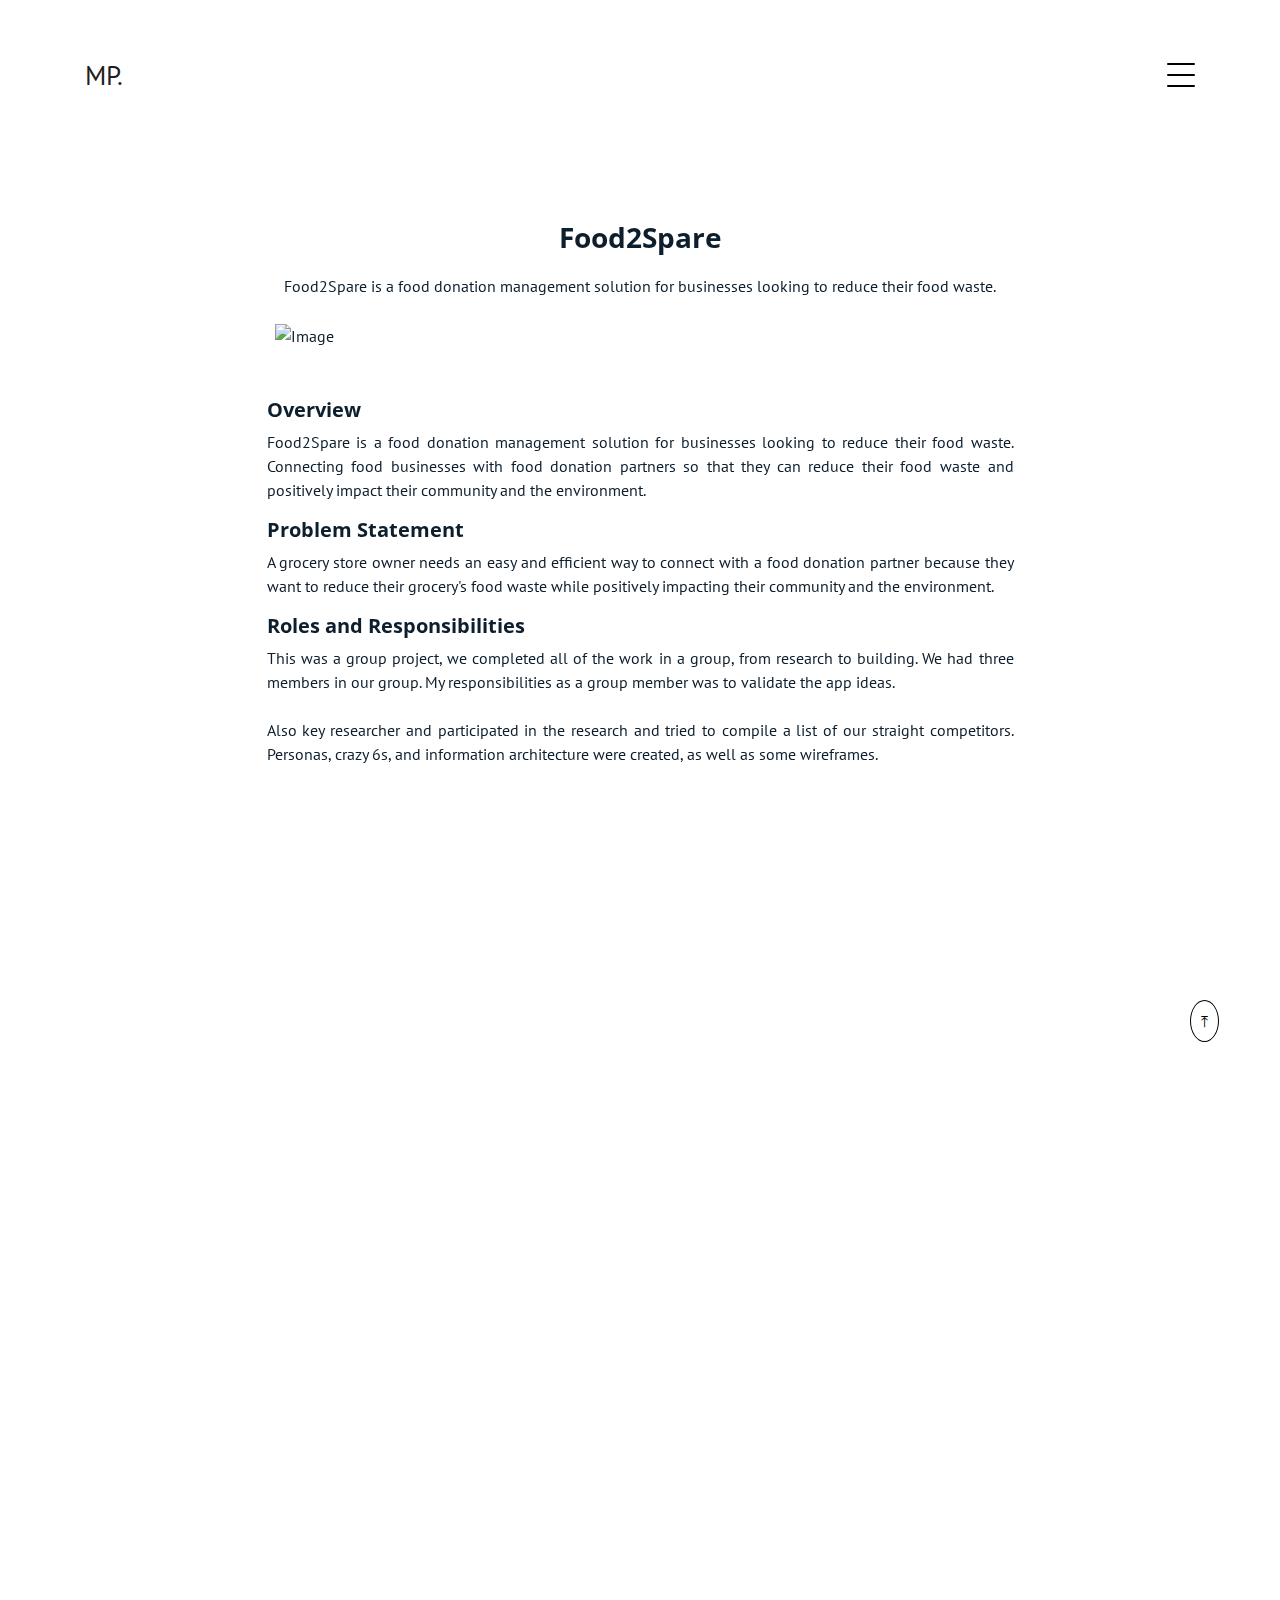
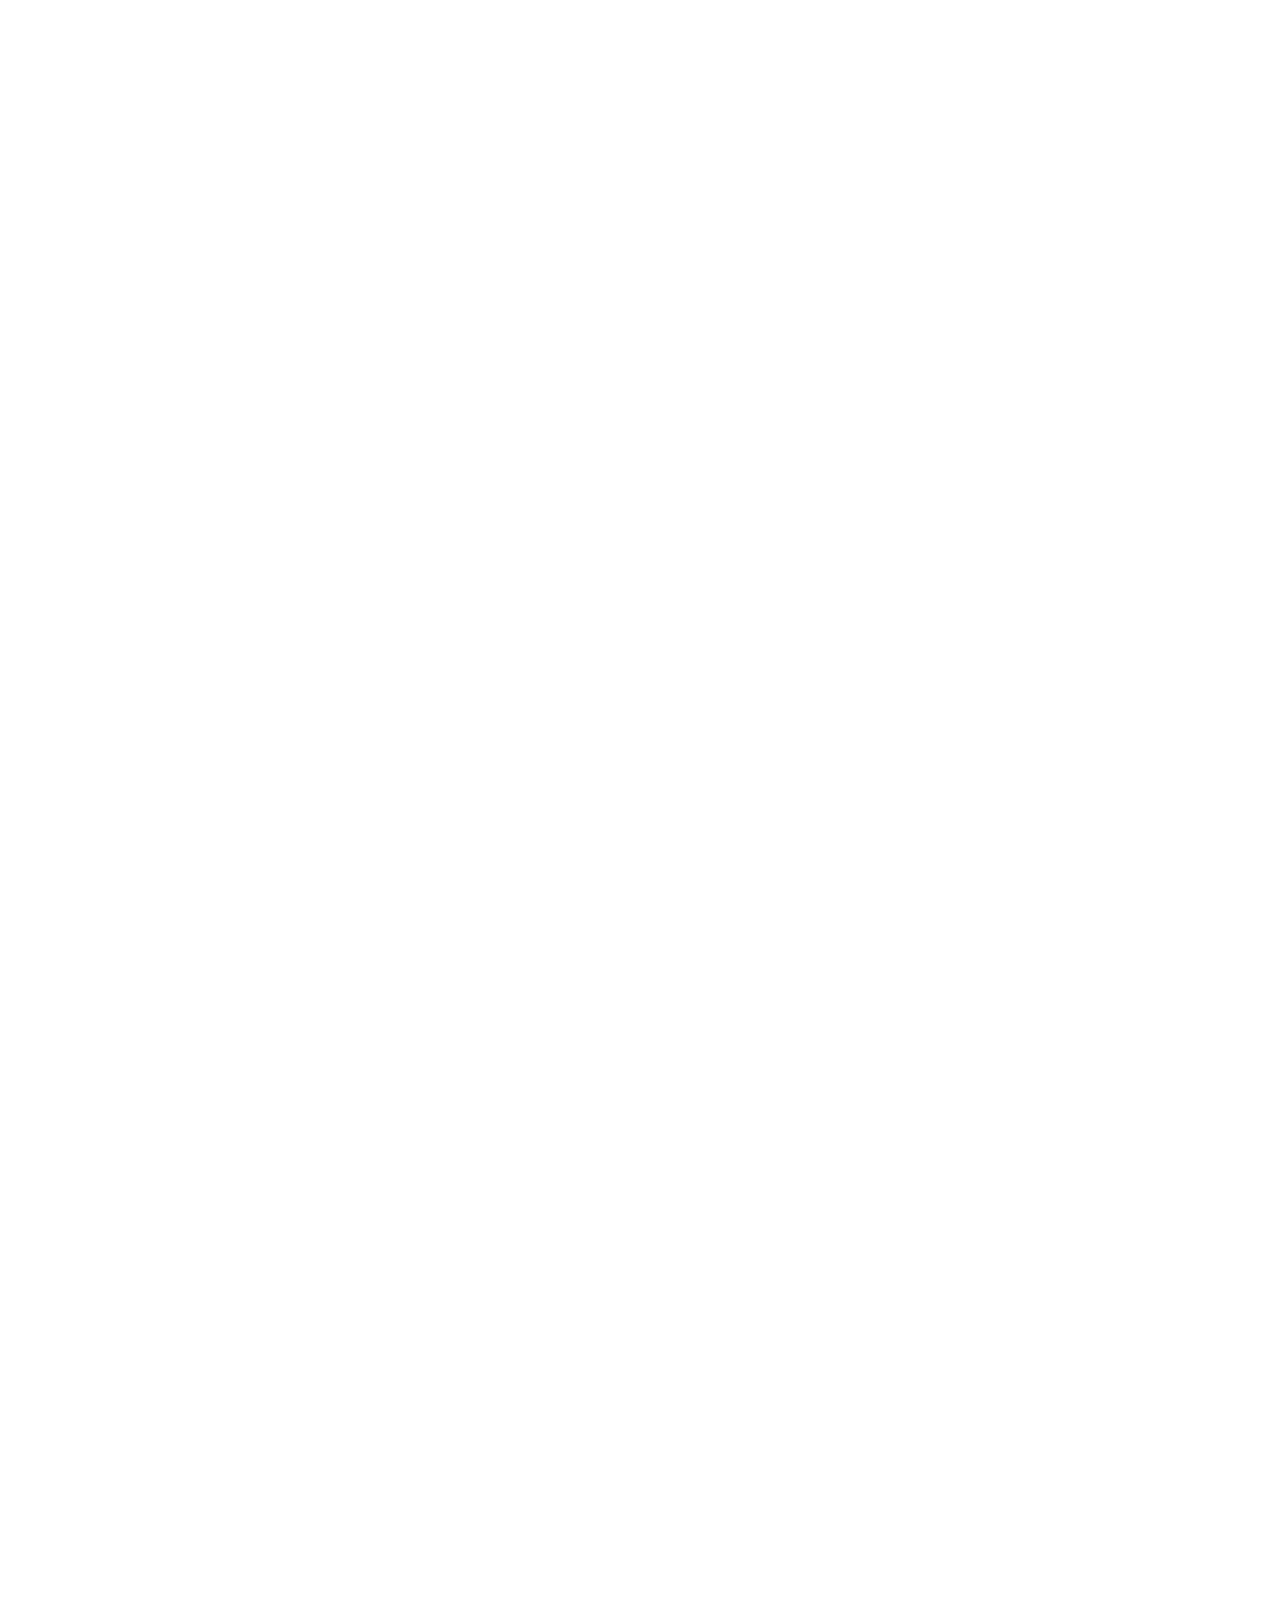
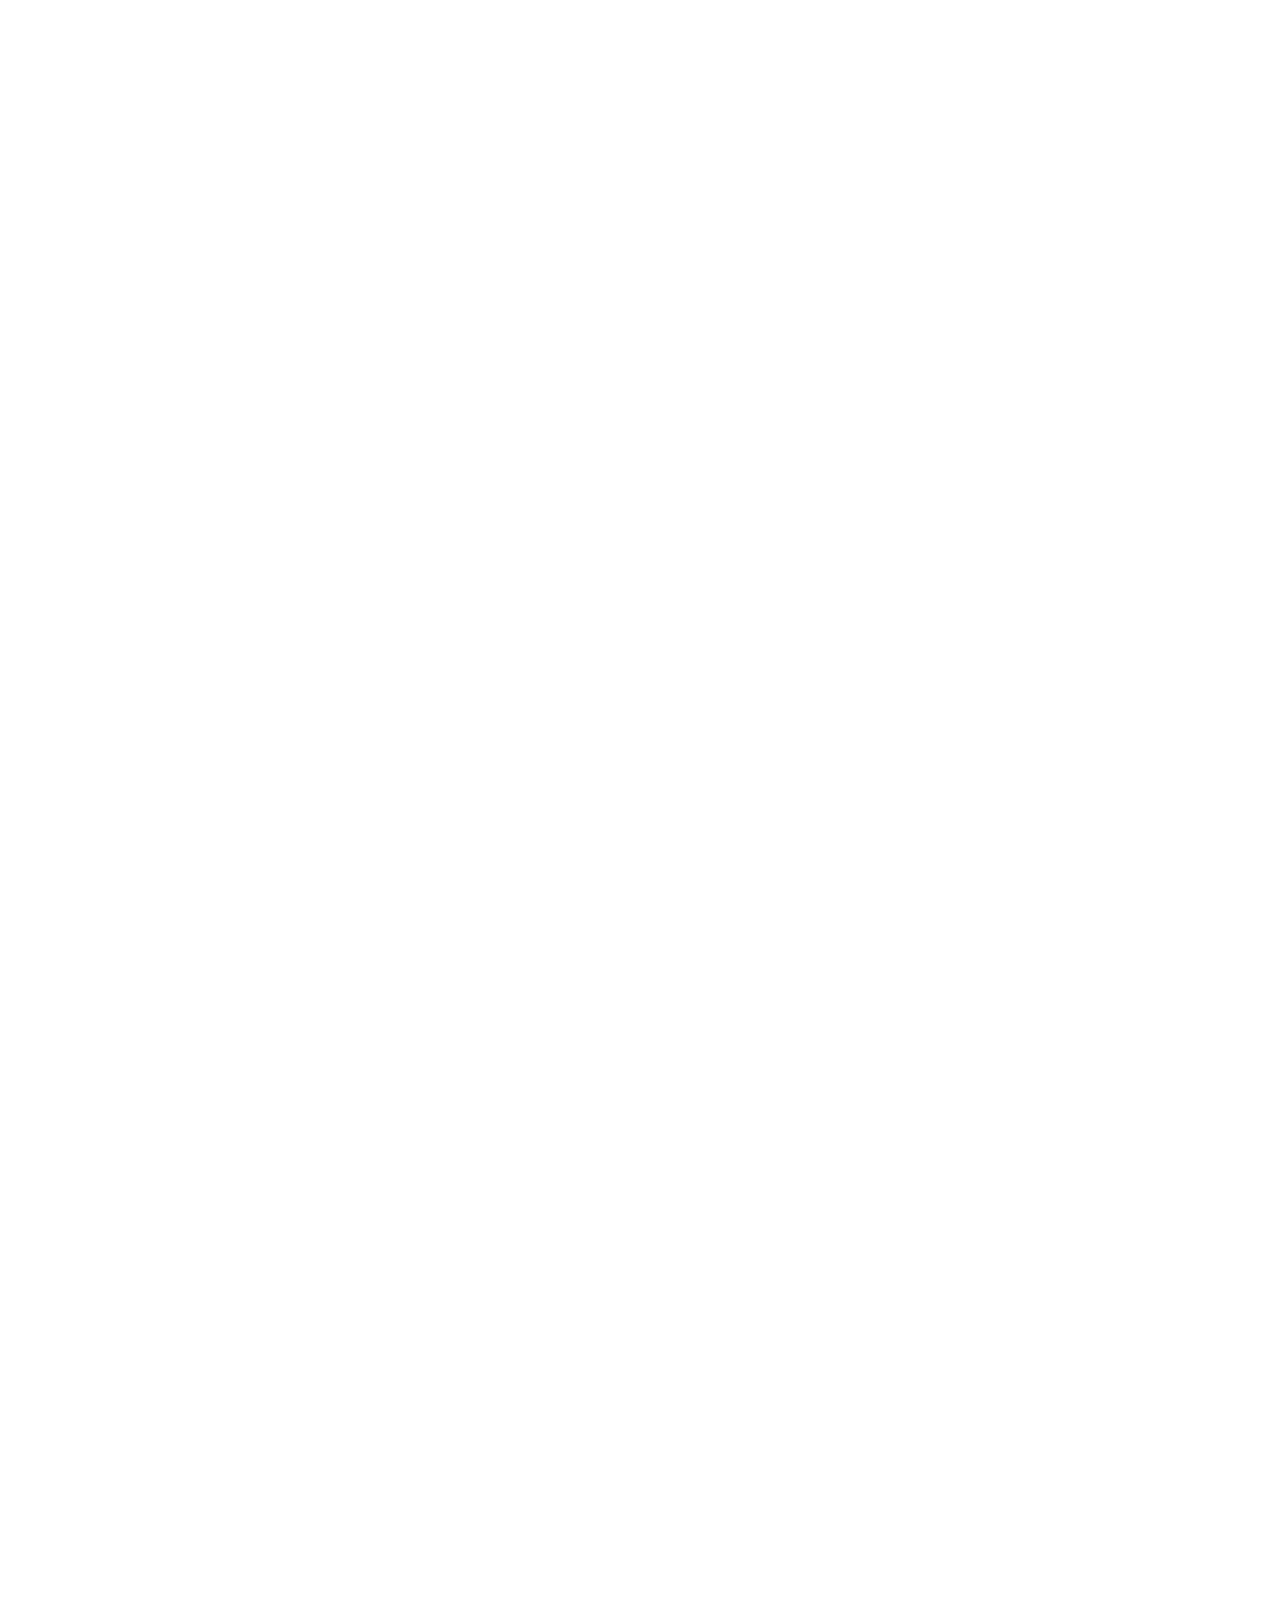
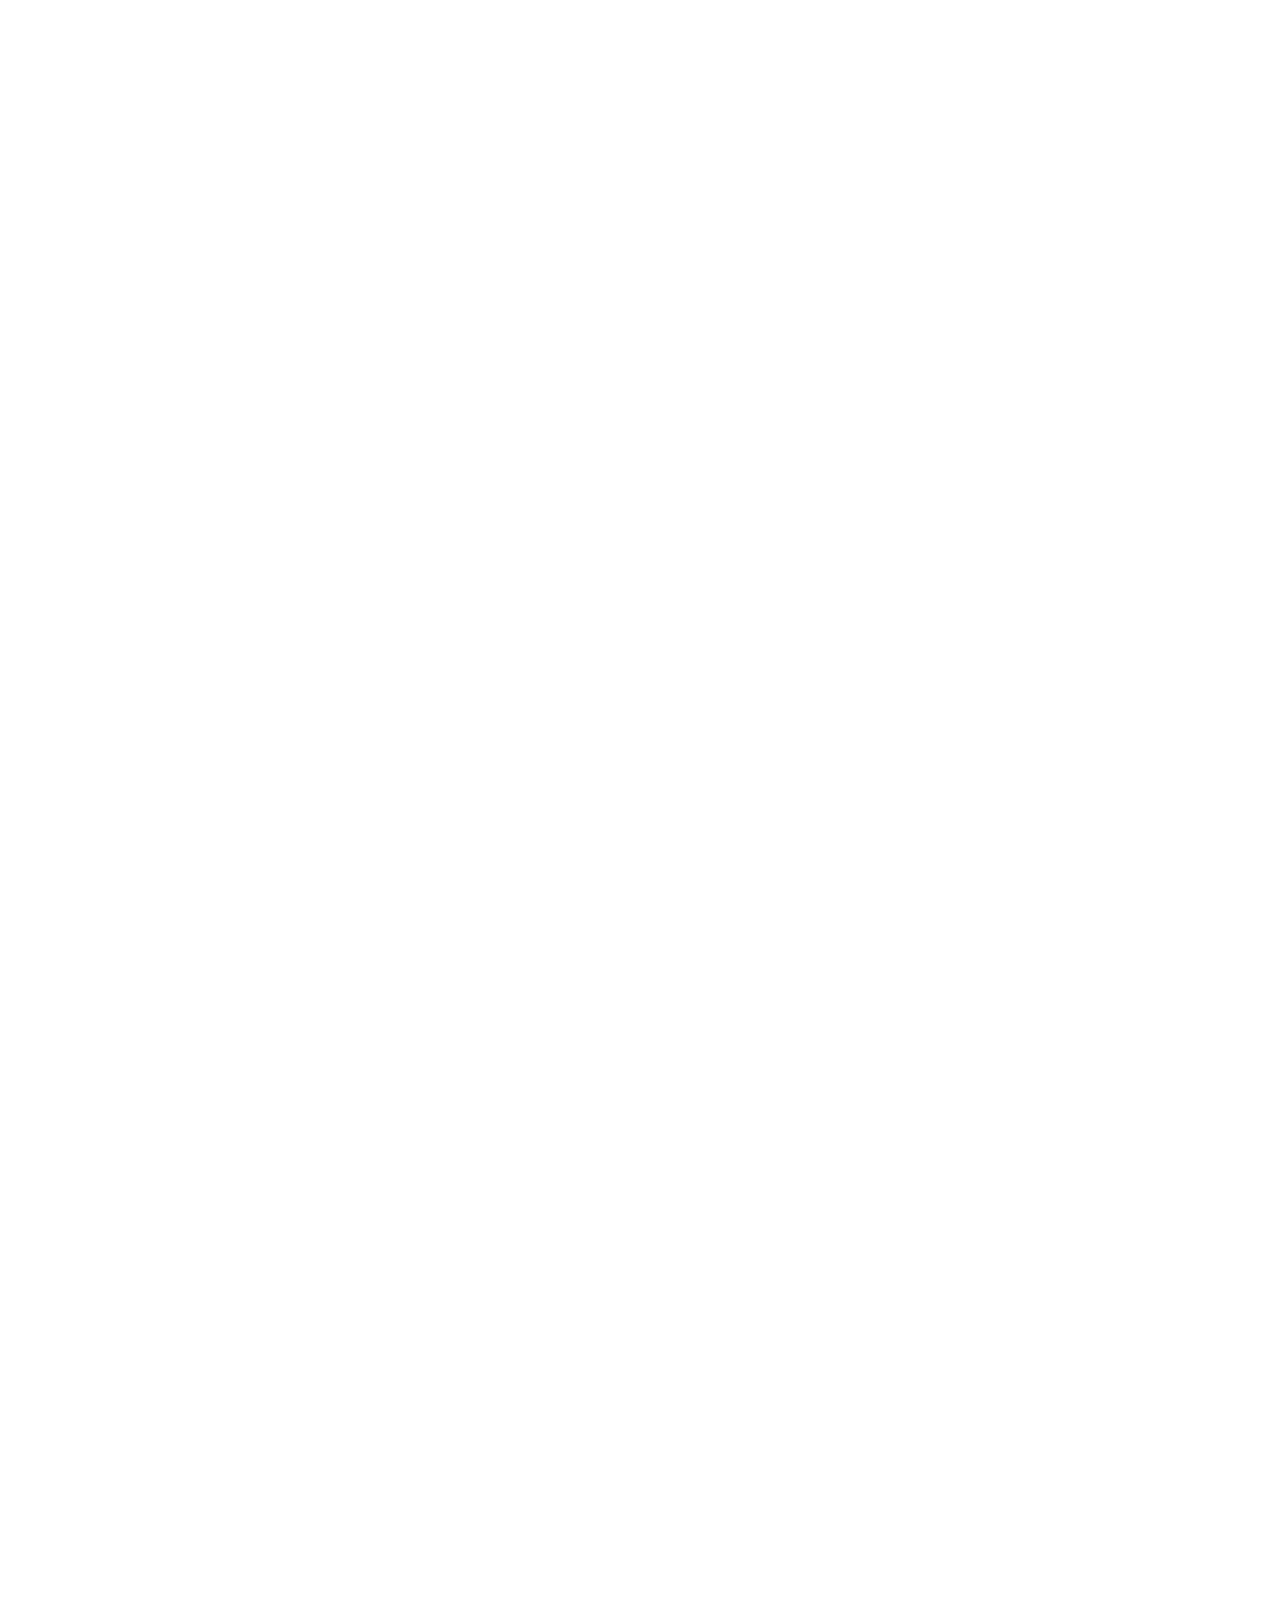
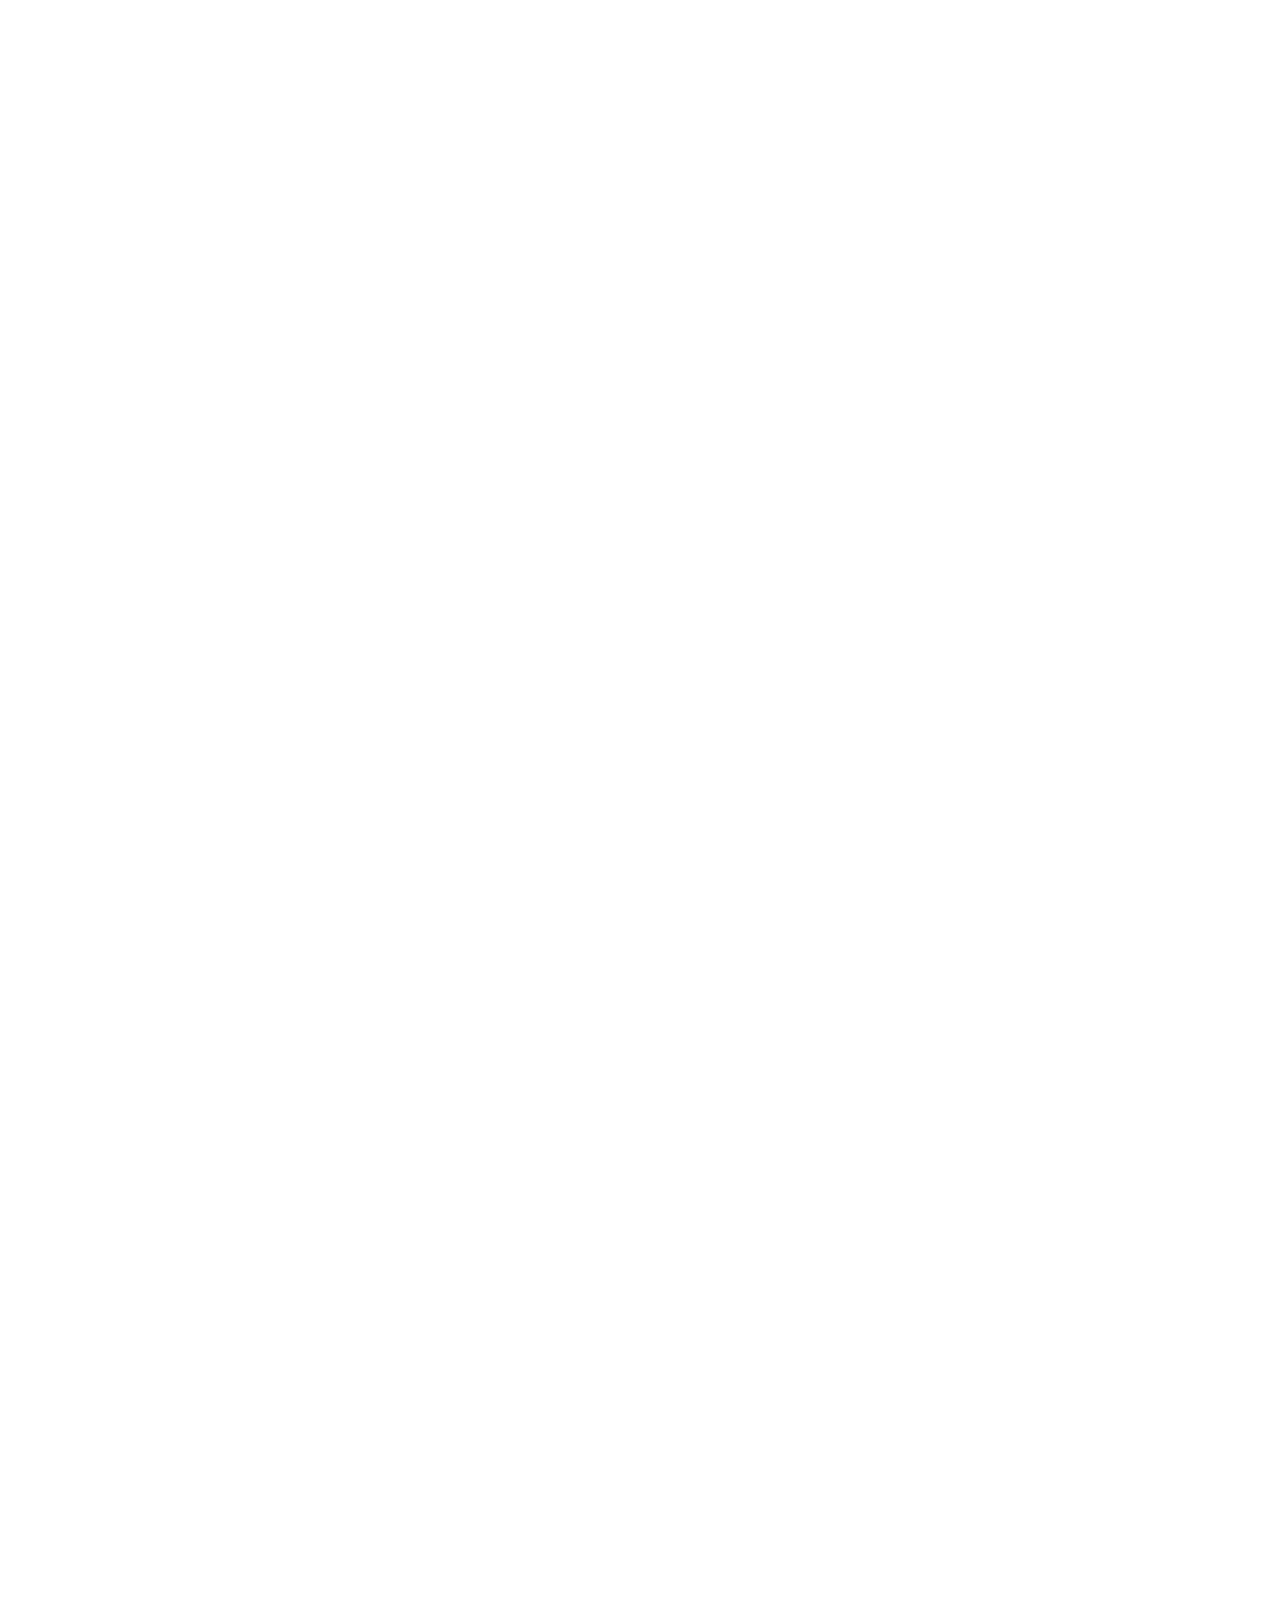
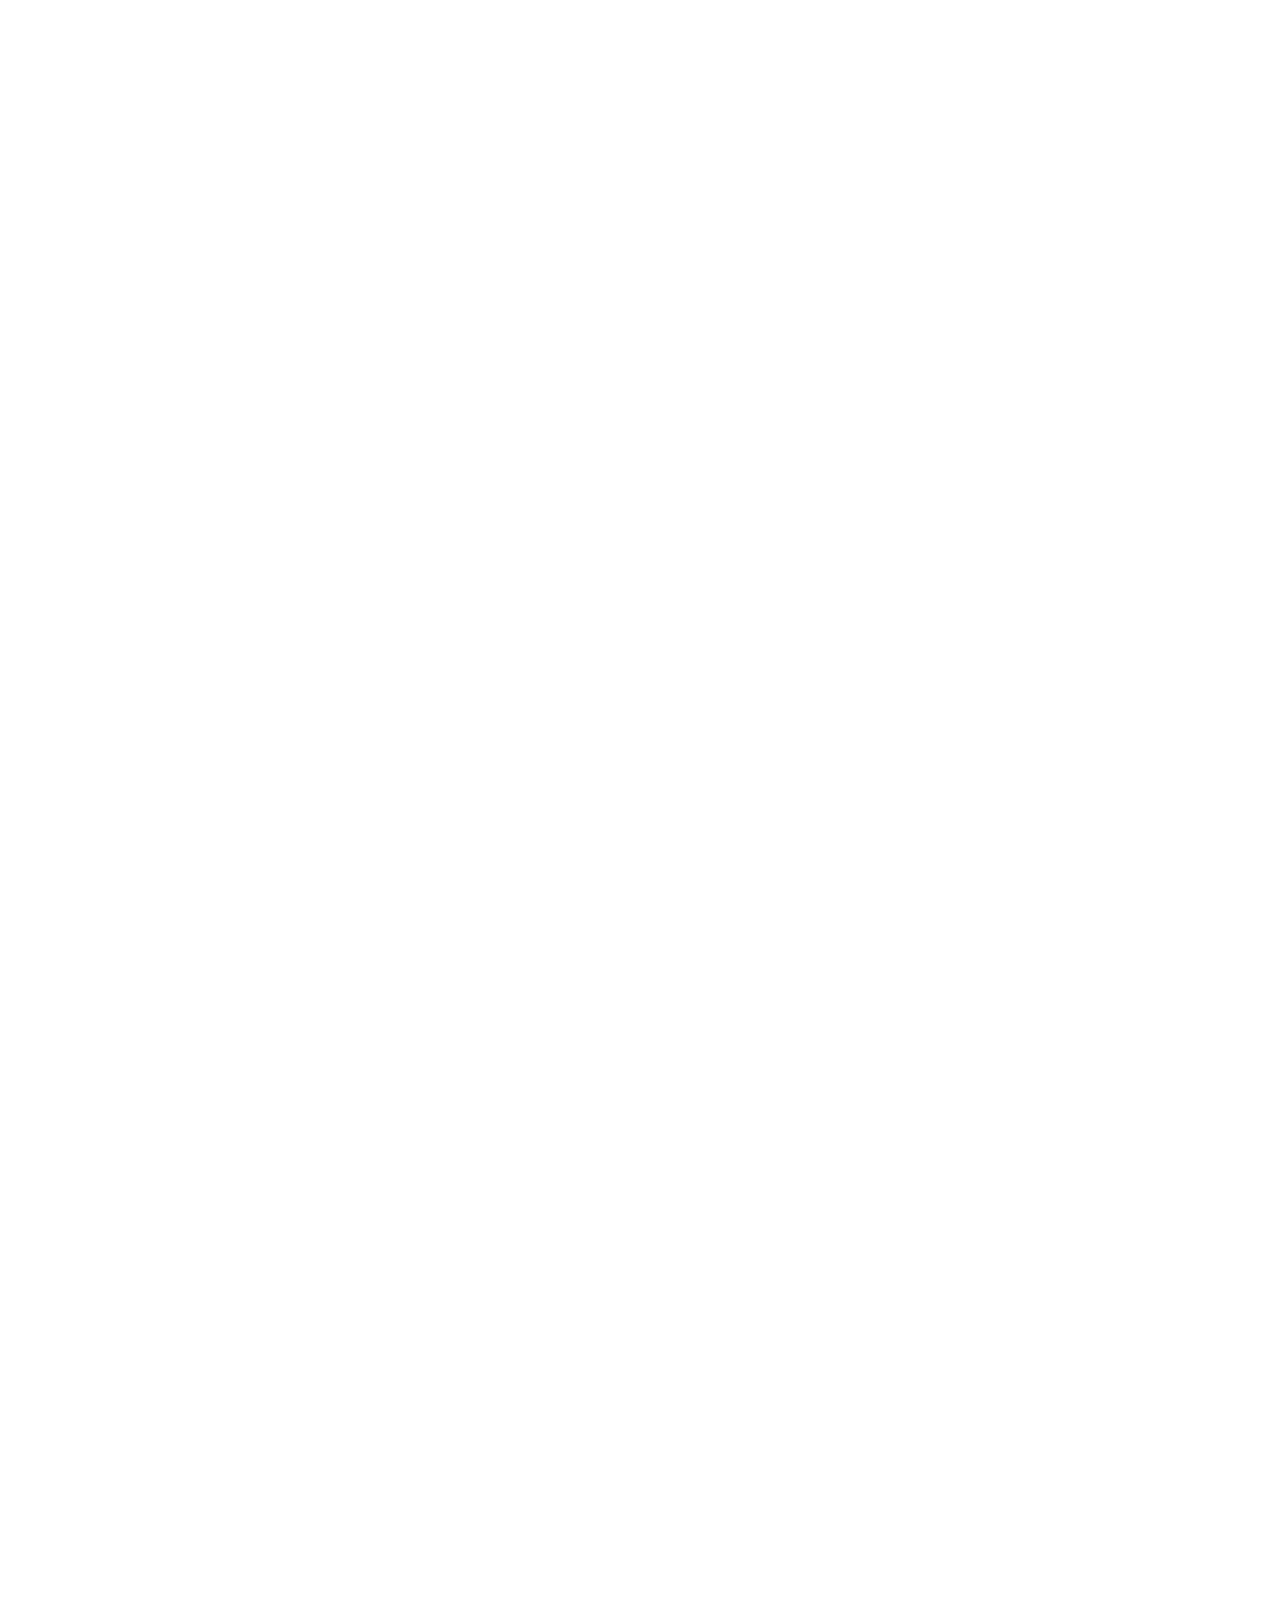
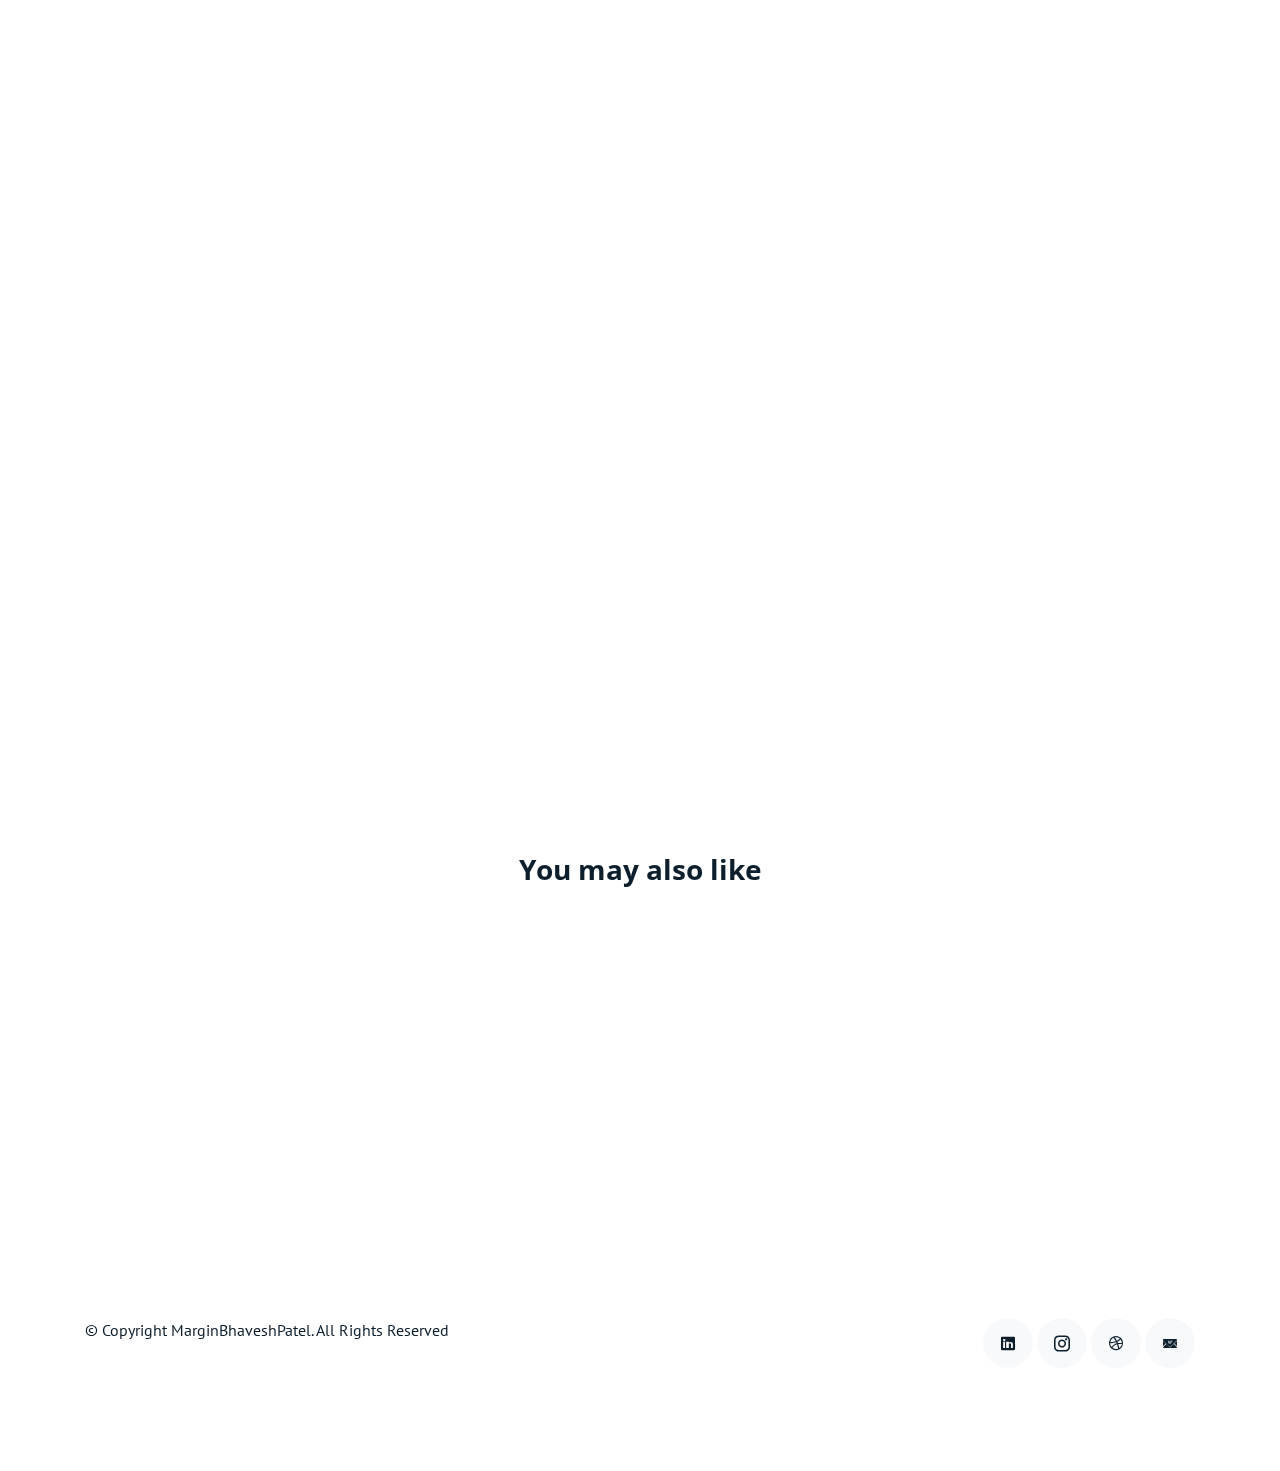
==== work-single.html @ 4bc2d3cc "Add files via upload" ====
<!DOCTYPE html>
<html lang="en">

<head>
  <meta charset="utf-8">
  <title>Margin Patel Portfolio</title>
  <meta content="width=device-width, initial-scale=1.0" name="viewport">
  <meta content="" name="keywords">
  <meta content="" name="description">

  <!-- Favicons -->
  <link href="img/favicon.png" rel="icon">
  <link href="img/apple-touch-icon.png" rel="apple-touch-icon">

  <!-- Google Fonts -->
  <link href="https://fonts.googleapis.com/css?family=PT Sans:400,700|Open Sans:400,700&display=swap"
    rel="stylesheet">

  <!-- Bootstrap CSS File -->
  <link href="vendor/bootstrap/css/bootstrap.min.css" rel="stylesheet">

  <!-- Vendor CSS Files -->
  <link href="vendor/icofont/icofont.min.css" rel="stylesheet">
  <link href="vendor/line-awesome/css/line-awesome.min.css" rel="stylesheet">
  <link href="vendor/aos/aos.css" rel="stylesheet">
  <link href="vendor/owlcarousel/assets/owl.carousel.min.css" rel="stylesheet">

  <!-- Template Main CSS File -->
  <link href="css/style.css" rel="stylesheet">

  
</head>

<body>


  <div class="collapse navbar-collapse custom-navmenu" id="main-navbar">
    <div class="container py-2 py-md-5">
      <div class="row align-items-start">
        <div class="col-md-2">
          <ul class="custom-menu">
            <li><a href="index.html">Home</a></li>
            <li><a href="about.html">About</a></li>
            
            
            <li><a href="contact.html">Contact</a></li>
          </ul>
        </div>
        <div class="col-md-6 d-none d-md-block  mr-auto">
          <div class="tweet d-flex">
            <span class="icofont-linkedin text-white mt-2 mr-3"></span>
            <div>
              <p><em>Hey! you can find lots of information on my linkedin profile. Just click on the link below.<br> <a href="https://ca.linkedin.com/in/marginpatel?challengeId=AQEbwH_POkBMwgAAAX6Nzh2-UDtl5ZjXdsa8OuVbLqq7Mc3W1TrUfjdrE_Ab_mhdCaNqZ-gKTLdJRFTv0ljgnsyObuyKztXbgw&submissionId=cfd74840-464f-cd16-bfd9-fa08c721570d">link.co/2a5d</a></em></p>
            </div>
          </div>
        </div>
        <div class="col-md-4 d-none d-md-block">
          <h3>Hire Me</h3>
          <p>Let us talk about your ideas, feel free to filling your questions. <br> <a href="mailto:marginpatel19@gmail.com">marginpatel19@gmail.com</a></p>
        </div>
      </div>

    </div>
  </div>

  <nav class="navbar navbar-light custom-navbar">
    <div class="container">
      <a class="navbar-brand" href="index.html">MP.</a>

      <a href="#" class="burger" data-toggle="collapse" data-target="#main-navbar">
        <span></span>
      </a>

    </div>
  </nav>



  <main id="main">

    <div class="site-section">
      <div class="container">
        <div class="row mb-4 align-items-center center1">
          <div class="col-md-12" data-aos="fade-up" style="text-align: center;">

            <h3 style="font-weight: bold;">Food2Spare</h3>
            <p style="margin-bottom: 0px; margin-top: 20px;">Food2Spare is a food donation management solution for businesses looking to reduce their food waste.</p>

          </div>


        </div>
      </div>

      <div class="site-section pb-0" style="padding-top: 0px">
        <div class="container">
          <div class="row align-items-stretch">
            <div class="col-md-8 center" data-aos="fade-up">
              <img src="img/Food2Spare1.png" alt="Image" class="img-fluid">
            </div>
            <!-- <div class="col-md-4 ml-auto" data-aos="fade-up" data-aos-delay="100">
              <div class="sticky-content">
                <h3 class="h3" style="text-decoration: underline 1px;">Food2Spare</h3>
                <p class="mb-4"><span class="text-muted">App</span></p>

                <div class="mb-5">
                  <p>Lorem ipsum dolor sit amet, consectetur adipisicing elit. Dolores illo, id recusandae molestias
                    illum unde pariatur, enim tempora.</p>

                </div>


                <h4 class="h4 mb-3">What I did</h4>
                <ul class="list-unstyled list-line mb-5">
                  <li>Design</li>
                  <li>HTML5/CSS3</li>
                  <li>CMS</li>
                  <li>Logo</li>
                </ul>

                
              </div>
            </div> -->
          </div>
        </div>
      </div>

      <div class="container" style="margin-top: 50px;">
        <div class="row mb-4 align-items-center center1">
          <div class="col-md-12" data-aos="fade-up">

            <h5 style="font-weight: bold;">Overview</h5>
            <p style="text-align: justify;">Food2Spare is a food donation management solution for businesses looking to reduce their food waste. Connecting food businesses with food donation partners so that they can reduce their food waste and positively impact their community and the environment.</p>

          </div>

          <div class="col-md-12" data-aos="fade-up">

            <h5 style="font-weight: bold;">Problem Statement</h5>
            <p style="text-align: justify;">A grocery store owner needs an easy and efficient way to connect with a food donation partner because they want to reduce their grocery's food waste while positively impacting their community and the environment.</p>

          </div>

          <div class="col-md-12" data-aos="fade-up">

            <h5 style="font-weight: bold;">Roles and Responsibilities</h5>
            <p style="text-align: justify;">This was a group project, we completed all of the work in a group, from research to building. We had three members in our group. My responsibilities as a group member was to validate the app ideas. <br><br>Also key researcher and participated in the research and tried to compile a list of our straight competitors. Personas, crazy 6s, and information architecture were created, as well as some wireframes.</p>

          </div>

          <div class="col-md-12" data-aos="fade-up">

            <h5 style="font-weight: bold;">Research</h5>
            <p style="text-align: justify;">Our research started with Market and Competitive Analysis. Also, People were interviewed to learn about their habits, and daily routines in order to discover some pain and gain that can be resolved by designing a platform.</p>

          </div>

          <div class="row align-items-stretch">
            <div class="col-md-8 center" data-aos="fade-up">
              <img src="img/f1.png" alt="Image" class="img-fluid">
            </div>
          </div>

          <div class="row align-items-stretch">
            <div class="col-md-6 center" data-aos="fade-up">
              <img src="img/f2.png" alt="Image" class="img-fluid">
            </div>
            <div class="col-md-6 ml-auto" data-aos="fade-up" data-aos-delay="100" style="padding-top: 60px">
              <div class="sticky-content">
                <h3 class="h3" style="font-weight: bold;">SecondHarvest</h3>
                <div class="mb-5">
                  <p><span style="text-decoration: underline;">Customer needs served:</span><br> - Connecting food businesses with food rescuers<br><br><span style="text-decoration: underline;">Target customers:</span><br> - Food business and charities/non-profit organizations<br><br><span style="text-decoration: underline;">Things they do well:</span><br> - Tracks food donation/rescue metrics<br>- Provides single or recurring donations<br>- Gives feedback on environmental impact of food donation<br><br><span style="text-decoration: underline;">Things they don’t do well:</span><br> - Limited live updates or feedback on donations<br>- Limited use of visuals</p> <hr style="border-top: 1px solid black;">

                </div>
                </div>
            </div>
          </div>

        <div class="row align-items-stretch">
            <div class="col-md-6 center" data-aos="fade-up">
              <img src="img/f3.png" alt="Image" class="img-fluid">
            </div>
            <div class="col-md-6 ml-auto" data-aos="fade-up" data-aos-delay="100" style="padding-top: 60px">
              <div class="sticky-content">
                <h3 class="h3" style="font-weight: bold;">Geev</h3>
                <div class="mb-5">
                  <p><span style="text-decoration: underline;">Customer needs served:</span><br> - App allows donors to connect with users<br><br><span style="text-decoration: underline;">Target customers:</span><br> - Individuals<br>- Users from age 22 to 45<br><br><span style="text-decoration: underline;">Things they do well:</span><br> - The onboarding is super easy<br>- UI is intuitive and visually appealing<br><br><span style="text-decoration: underline;">Things they don’t do well:</span><br> - Not enough information around how it functions<br>- It doesn’t look easy for older users who may not be familiar with many common mobile app functions</p>

                </div>
                </div>
            </div>
          </div>

          <div class="col-md-12" data-aos="fade-up" style="padding-top:70px">
            <h5 style="font-weight: bold;">Customer Persona</h5>
            
          </div> 

          <div class="row align-items-stretch">
            <div class="col-md-12 center" data-aos="fade-up">
              <img src="img/f4.png" alt="Image" class="img-fluid">
            </div>
            <div class="col-md-12 center" data-aos="fade-up">
              <img src="img/f5.png" alt="Image" class="img-fluid">
            </div>
          </div>

          <div class="col-md-12" data-aos="fade-up" style="padding-top:70px">
            <h5 style="font-weight: bold;">Empathy Map</h5>
            
          </div> 

          <div class="row align-items-stretch">
            <div class="col-md-12 center" data-aos="fade-up">
              <img src="img/f6.png" alt="Image" class="img-fluid">
            </div>            
          </div>

          <div class="col-md-12" data-aos="fade-up" style="padding-top:70px">
            <h5 style="font-weight: bold;">Hypothesis</h5>
            <p style="text-align: justify;">We believe that designing an app that provides multiple donation channels in one platform, integrates with store inventory systems, and notifies users about donation opportunities will help a grocery store owner connect with a food donation partner. We will know this is true when a grocery story owner visits the app every week to make a donation, showing consistency in donations.</p>
          </div>

          <div class="col-md-12" data-aos="fade-up" style="padding-top:70px">
            <h5 style="font-weight: bold;">Design Principles</h5>
            <span style="text-decoration: underline;">1. Meet the users’ needs</span><p style="text-align: justify;">We kept this principle at the heart of this product as we wanted our users to able to achieve their goals easily without going through any frustration.</p>
            <span style="text-decoration: underline;">2. Feedback matters</span><p style="text-align: justify;">We adapted this principle and showed feedback to users that their donation is completed with a thank you screen.</p>
            <span style="text-decoration: underline;">3. The user is in control</span><p style="text-align: justify;">We have given our user the control by allowing him to edit and choose while creating a donation. The user can edit the quantity at any time.</p>
            <span style="text-decoration: underline;">4. Use simple language</span><p style="text-align: justify;">Users are multi-tasking, so use words in your design that are closest to the user’s thoughts. So, we followed this principle on all the CTA’s and Title’s.</p><br><br>
          </div>

          <div class="col-md-12" data-aos="fade-up" style="padding-top:70px">
            <h5 style="font-weight: bold; padding-bottom: 20px">Organizational Goals</h5>
            <span style="font-weight: bold;">>>The organization is looking to achieve the following:</span><p style="text-align: justify;">- Support initiatives to reduce food waste<br>- Connect food businesses with charities and non-profit organizations who manage food waste (e.g. groups who distribute food to the community or compost food for environmental benefit)<br>- Highlight various pathways for food waste donation through a digital solution</p>
          
            <div style="padding-top: 20px">
              <span style="font-weight: bold;">>>The organization has the following constraints:</span><p style="text-align: justify;">- Transportation is not provided for users donating food to particular places<br>- Quality of food is monitored, but not guaranteed and follows Ontario’s Donation of Food Act<br>- The app does not support AR or other advanced visualization features yet</p>
            </div>
          </div>
           
          <div class="col-md-12" data-aos="fade-up" style="padding-top:70px">
            <h5 style="font-weight: bold;">Information Architecture</h5>
            
          </div> 

          <div class="row align-items-stretch">
            <div class="col-md-12 center" data-aos="fade-up">
              <img src="img/f7.png" alt="Image" class="img-fluid">
            </div>            
          </div> 

          <div class="col-md-12" data-aos="fade-up" style="padding-top: 70px">

            <h5 style="font-weight: bold;">Low-Fidelity Wireframes</h5>
            <p style="text-align: justify;">We learnt that ‘less is more’. Based on external feedback and discussions within the team, we were able to narrow the scope of our design solution so that it would focus on one category of users in the intial design. Initially we sketched out our Information Architecture and went through a few iterations of it to improve the placement or direction of the app features. After discussing within the team, we found what pages could become sub-pages and how the app could be minimal while still functioning at its best to achieve the set goals and objectives.</p>

          </div>

          <div class="row align-items-stretch">
            <div class="col-md-8 center" data-aos="fade-up">
              <img src="img/f8.png" alt="Image" class="img-fluid">
            </div>
          </div>

          <div class="col-md-12" data-aos="fade-up" style="padding-top: 70px">

            <h5 style="font-weight: bold;">Medium-Fidelity Wireframes</h5>
            <p style="text-align: justify;">It helped to follow the iOS guidelines in order to understand where margins might go, how typography is styled and much more. The guidelines also helped us align as a team.</p>

          </div>

          <div class="row align-items-stretch">
            <div class="col-md-8 center" data-aos="fade-up">
              <img src="img/f9.png" alt="Image" class="img-fluid">
            </div>
          </div>

          <div class="col-md-12" data-aos="fade-up" style="padding-top:70px">
            <h5 style="font-weight: bold;">Usability Testing</h5>
            <p style="text-align: justify;">Testing your design to: “learn about user behavior and preferences”, “uncover problems” and “discover opportunities to improve” (Nielson Norman Group, 2021).</p>
            <span style="text-decoration: underline;">>>Participants & Methodology</span><p style="text-align: justify;">- Participants were grocery store employees<br> - Presented a scenario for participants to understand context of app<br>- 8 tasks<br>- Exit questionnaire<br>- Emphasized think aloud protocol during usability test <br>- Additional insights from qualitative exit questionnaire</p>
            <span style="text-decoration: underline;">>>Results & Insights</span><p style="text-align: justify;">- Successfully completed 6/8 tasks<br>Gains:<br>- Inventory management integration<br>- Notification feature <br>Pains:<br>- Missing screen for allowing access to inventory management system (IMS).<br>- Missing option to cancel donation</p>           
          </div>

          <div class="col-md-12" data-aos="fade-up" style="padding-top: 70px">

            <h5 style="font-weight: bold;">Future Improvement</h5>
            <p style="text-align: justify;">1. Add inventory management system (IMS) confirmation during registration<br>2. Add button to cancel donation<br>3. Add instruction screens before onboarding to give a preview of what to expect in the app</p>

          </div>

          <div class="col-md-12" data-aos="fade-up" style="padding-top: 100px">
            <h5 style="font-weight: bold; text-align: center;">Thank You</h5>            
          </div>

        </div>
      </div>

      <div class="site-section pb-0">
        <div class="container">
          <div class="row justify-content-center text-center mb-4">
            <div class="col-5">
              <h3 class="h3 heading" style="font-weight: bold;">You may also like</h3>
              
            </div>
          </div>

          <div class="row" data-aos="fade-up" data-aos-delay="200">
            <div class="item web col-sm-6 col-md-4 col-lg-4 mb-4">
              <a href="work-single1.html" class="item-wrap fancybox">
                <div class="work-info">
                  <h3>Feel Free</h3>
                  <span>Meditation App</span>
                </div>
                <img class="img-fluid" src="img/feelfree.png">
              </a>
            </div>
            <div class="item photography col-sm-6 col-md-4 col-lg-4 mb-4">
              <a href="work-single2.html" class="item-wrap fancybox">
                <div class="work-info">
                  <h3>Tropical Zoo</h3>
                  <span>Fun experience at zoo</span>
                </div>
                <img class="img-fluid" src="img/zoo.png">
              </a>
            </div>
            <div class="item branding col-sm-6 col-md-4 col-lg-4 mb-4">
              <a href="work-single3.html" class="item-wrap fancybox">
                <div class="work-info">
                  <h3>Go Vegan</h3>
                  <span>Transition to vegan life</span>
                </div>
                <img class="img-fluid" src="img/vegan.jpg">
              </a>
            </div>
            
          </div>
        </div>
      </div>



      
  </main>
  
  <footer class="footer" role="contentinfo">
    <div class="container">
      <div class="row">
        <div class="col-sm-6">
          <p class="mb-1">&copy; Copyright MarginBhaveshPatel. All Rights Reserved</p>
        </div>
        <div class="col-sm-6 social text-md-right">
          <a href="https://ca.linkedin.com/in/marginpatel?original_referer=https%3A%2F%2Fwww.google.com%2F"><span class="icofont-linkedin"></span></a>
          <a href="https://www.instagram.com/margin_09/?hl=en"><span class="icofont-instagram"></span></a>
          <a href="https://dribbble.com/Margin9"><span class="icofont-dribbble"></span></a>
          <a href="mailto:marginpatel19@gmail.com"><span class="icofont-email"></span></a>
        </div>
      </div>
    </div>
  </footer>

  <!-- Vendor JS Files -->
  <script src="vendor/jquery/jquery.min.js"></script>
  <script src="vendor/jquery/jquery-migrate.min.js"></script>
  <script src="vendor/bootstrap/js/bootstrap.min.js"></script>
  <script src="vendor/easing/easing.min.js"></script>
  <script src="vendor/php-email-form/validate.js"></script>
  <script src="vendor/isotope/isotope.pkgd.min.js"></script>
  <script src="vendor/aos/aos.js"></script>
  <script src="vendor/owlcarousel/owl.carousel.min.js"></script>

  <!-- Template Main JS File -->
  <script src="js/main.js"></script>

  <a href="#" class="top">&#10514;</a>

</body>

</html>
---- vendor/line-awesome/css/line-awesome.min.css ----
.la,.lab,.lad,.lal,.lar,.las{-moz-osx-font-smoothing:grayscale;-webkit-font-smoothing:antialiased;display:inline-block;font-style:normal;font-variant:normal;text-rendering:auto;line-height:1}.la-lg{font-size:1.33333em;line-height:.75em;vertical-align:-.0667em}.la-xs{font-size:.75em}.la-sm{font-size:.875em}.la-1x{font-size:1em}.la-2x{font-size:2em}.la-3x{font-size:3em}.la-4x{font-size:4em}.la-5x{font-size:5em}.la-6x{font-size:6em}.la-7x{font-size:7em}.la-8x{font-size:8em}.la-9x{font-size:9em}.la-10x{font-size:10em}.la-fw{text-align:center;width:1.25em}.la-ul{list-style-type:none;margin-left:2.5em;padding-left:0}.la-ul>li{position:relative}.la-li{left:-2em;position:absolute;text-align:center;width:2em;line-height:inherit}.la-border{border:solid .08em #eee;border-radius:.1em;padding:.2em .25em .15em}.la-pull-left{float:left}.la-pull-right{float:right}.la.la-pull-left,.lab.la-pull-left,.lal.la-pull-left,.lar.la-pull-left,.las.la-pull-left{margin-right:.3em}.la.la-pull-right,.lab.la-pull-right,.lal.la-pull-right,.lar.la-pull-right,.las.la-pull-right{margin-left:.3em}.la-spin{-webkit-animation:la-spin 2s infinite linear;animation:la-spin 2s infinite linear}.la-pulse{-webkit-animation:la-spin 1s infinite steps(8);animation:la-spin 1s infinite steps(8)}@-webkit-keyframes la-spin{0%{-webkit-transform:rotate(0);transform:rotate(0)}100%{-webkit-transform:rotate(360deg);transform:rotate(360deg)}}@keyframes la-spin{0%{-webkit-transform:rotate(0);transform:rotate(0)}100%{-webkit-transform:rotate(360deg);transform:rotate(360deg)}}.la-rotate-90{-webkit-transform:rotate(90deg);transform:rotate(90deg)}.la-rotate-180{-webkit-transform:rotate(180deg);transform:rotate(180deg)}.la-rotate-270{-webkit-transform:rotate(270deg);transform:rotate(270deg)}.la-flip-horizontal{-webkit-transform:scale(-1,1);transform:scale(-1,1)}.la-flip-vertical{-webkit-transform:scale(1,-1);transform:scale(1,-1)}.la-flip-both,.la-flip-horizontal.la-flip-vertical{-webkit-transform:scale(-1,-1);transform:scale(-1,-1)}:root .la-flip-both,:root .la-flip-horizontal,:root .la-flip-vertical,:root .la-rotate-180,:root .la-rotate-270,:root .la-rotate-90{-webkit-filter:none;filter:none}.la-stack{display:inline-block;height:2em;line-height:2em;position:relative;vertical-align:middle;width:2.5em}.la-stack-1x,.la-stack-2x{left:0;position:absolute;text-align:center;width:100%}.la-stack-1x{line-height:inherit}.la-stack-2x{font-size:2em}.la-inverse{color:#fff}.la-500px:before{content:"\f26e"}.la-accessible-icon:before{content:"\f368"}.la-accusoft:before{content:"\f369"}.la-acquisitions-incorporated:before{content:"\f6af"}.la-ad:before{content:"\f641"}.la-address-book:before{content:"\f2b9"}.la-address-card:before{content:"\f2bb"}.la-adjust:before{content:"\f042"}.la-adn:before{content:"\f170"}.la-adobe:before{content:"\f778"}.la-adversal:before{content:"\f36a"}.la-affiliatetheme:before{content:"\f36b"}.la-air-freshener:before{content:"\f5d0"}.la-airbnb:before{content:"\f834"}.la-algolia:before{content:"\f36c"}.la-align-center:before{content:"\f037"}.la-align-justify:before{content:"\f039"}.la-align-left:before{content:"\f036"}.la-align-right:before{content:"\f038"}.la-alipay:before{content:"\f642"}.la-allergies:before{content:"\f461"}.la-amazon:before{content:"\f270"}.la-amazon-pay:before{content:"\f42c"}.la-ambulance:before{content:"\f0f9"}.la-american-sign-language-interpreting:before{content:"\f2a3"}.la-amilia:before{content:"\f36d"}.la-anchor:before{content:"\f13d"}.la-android:before{content:"\f17b"}.la-angellist:before{content:"\f209"}.la-angle-double-down:before{content:"\f103"}.la-angle-double-left:before{content:"\f100"}.la-angle-double-right:before{content:"\f101"}.la-angle-double-up:before{content:"\f102"}.la-angle-down:before{content:"\f107"}.la-angle-left:before{content:"\f104"}.la-angle-right:before{content:"\f105"}.la-angle-up:before{content:"\f106"}.la-angry:before{content:"\f556"}.la-angrycreative:before{content:"\f36e"}.la-angular:before{content:"\f420"}.la-ankh:before{content:"\f644"}.la-app-store:before{content:"\f36f"}.la-app-store-ios:before{content:"\f370"}.la-apper:before{content:"\f371"}.la-apple:before{content:"\f179"}.la-apple-alt:before{content:"\f5d1"}.la-apple-pay:before{content:"\f415"}.la-archive:before{content:"\f187"}.la-archway:before{content:"\f557"}.la-arrow-alt-circle-down:before{content:"\f358"}.la-arrow-alt-circle-left:before{content:"\f359"}.la-arrow-alt-circle-right:before{content:"\f35a"}.la-arrow-alt-circle-up:before{content:"\f35b"}.la-arrow-circle-down:before{content:"\f0ab"}.la-arrow-circle-left:before{content:"\f0a8"}.la-arrow-circle-right:before{content:"\f0a9"}.la-arrow-circle-up:before{content:"\f0aa"}.la-arrow-down:before{content:"\f063"}.la-arrow-left:before{content:"\f060"}.la-arrow-right:before{content:"\f061"}.la-arrow-up:before{content:"\f062"}.la-arrows-alt:before{content:"\f0b2"}.la-arrows-alt-h:before{content:"\f337"}.la-arrows-alt-v:before{content:"\f338"}.la-artstation:before{content:"\f77a"}.la-assistive-listening-systems:before{content:"\f2a2"}.la-asterisk:before{content:"\f069"}.la-asymmetrik:before{content:"\f372"}.la-at:before{content:"\f1fa"}.la-atlas:before{content:"\f558"}.la-atlassian:before{content:"\f77b"}.la-atom:before{content:"\f5d2"}.la-audible:before{content:"\f373"}.la-audio-description:before{content:"\f29e"}.la-autoprefixer:before{content:"\f41c"}.la-avianex:before{content:"\f374"}.la-aviato:before{content:"\f421"}.la-award:before{content:"\f559"}.la-aws:before{content:"\f375"}.la-baby:before{content:"\f77c"}.la-baby-carriage:before{content:"\f77d"}.la-backspace:before{content:"\f55a"}.la-backward:before{content:"\f04a"}.la-bacon:before{content:"\f7e5"}.la-balance-scale:before{content:"\f24e"}.la-balance-scale-left:before{content:"\f515"}.la-balance-scale-right:before{content:"\f516"}.la-ban:before{content:"\f05e"}.la-band-aid:before{content:"\f462"}.la-bandcamp:before{content:"\f2d5"}.la-barcode:before{content:"\f02a"}.la-bars:before{content:"\f0c9"}.la-baseball-ball:before{content:"\f433"}.la-basketball-ball:before{content:"\f434"}.la-bath:before{content:"\f2cd"}.la-battery-empty:before{content:"\f244"}.la-battery-full:before{content:"\f240"}.la-battery-half:before{content:"\f242"}.la-battery-quarter:before{content:"\f243"}.la-battery-three-quarters:before{content:"\f241"}.la-battle-net:before{content:"\f835"}.la-bed:before{content:"\f236"}.la-beer:before{content:"\f0fc"}.la-behance:before{content:"\f1b4"}.la-behance-square:before{content:"\f1b5"}.la-bell:before{content:"\f0f3"}.la-bell-slash:before{content:"\f1f6"}.la-bezier-curve:before{content:"\f55b"}.la-bible:before{content:"\f647"}.la-bicycle:before{content:"\f206"}.la-biking:before{content:"\f84a"}.la-bimobject:before{content:"\f378"}.la-binoculars:before{content:"\f1e5"}.la-biohazard:before{content:"\f780"}.la-birthday-cake:before{content:"\f1fd"}.la-bitbucket:before{content:"\f171"}.la-bitcoin:before{content:"\f379"}.la-bity:before{content:"\f37a"}.la-black-tie:before{content:"\f27e"}.la-blackberry:before{content:"\f37b"}.la-blender:before{content:"\f517"}.la-blender-phone:before{content:"\f6b6"}.la-blind:before{content:"\f29d"}.la-blog:before{content:"\f781"}.la-blogger:before{content:"\f37c"}.la-blogger-b:before{content:"\f37d"}.la-bluetooth:before{content:"\f293"}.la-bluetooth-b:before{content:"\f294"}.la-bold:before{content:"\f032"}.la-bolt:before{content:"\f0e7"}.la-bomb:before{content:"\f1e2"}.la-bone:before{content:"\f5d7"}.la-bong:before{content:"\f55c"}.la-book:before{content:"\f02d"}.la-book-dead:before{content:"\f6b7"}.la-book-medical:before{content:"\f7e6"}.la-book-open:before{content:"\f518"}.la-book-reader:before{content:"\f5da"}.la-bookmark:before{content:"\f02e"}.la-bootstrap:before{content:"\f836"}.la-border-all:before{content:"\f84c"}.la-border-none:before{content:"\f850"}.la-border-style:before{content:"\f853"}.la-bowling-ball:before{content:"\f436"}.la-box:before{content:"\f466"}.la-box-open:before{content:"\f49e"}.la-boxes:before{content:"\f468"}.la-braille:before{content:"\f2a1"}.la-brain:before{content:"\f5dc"}.la-bread-slice:before{content:"\f7ec"}.la-briefcase:before{content:"\f0b1"}.la-briefcase-medical:before{content:"\f469"}.la-broadcast-tower:before{content:"\f519"}.la-broom:before{content:"\f51a"}.la-brush:before{content:"\f55d"}.la-btc:before{content:"\f15a"}.la-buffer:before{content:"\f837"}.la-bug:before{content:"\f188"}.la-building:before{content:"\f1ad"}.la-bullhorn:before{content:"\f0a1"}.la-bullseye:before{content:"\f140"}.la-burn:before{content:"\f46a"}.la-buromobelexperte:before{content:"\f37f"}.la-bus:before{content:"\f207"}.la-bus-alt:before{content:"\f55e"}.la-business-time:before{content:"\f64a"}.la-buy-n-large:before{content:"\f8a6"}.la-buysellads:before{content:"\f20d"}.la-calculator:before{content:"\f1ec"}.la-calendar:before{content:"\f133"}.la-calendar-alt:before{content:"\f073"}.la-calendar-check:before{content:"\f274"}.la-calendar-day:before{content:"\f783"}.la-calendar-minus:before{content:"\f272"}.la-calendar-plus:before{content:"\f271"}.la-calendar-times:before{content:"\f273"}.la-calendar-week:before{content:"\f784"}.la-camera:before{content:"\f030"}.la-camera-retro:before{content:"\f083"}.la-campground:before{content:"\f6bb"}.la-canadian-maple-leaf:before{content:"\f785"}.la-candy-cane:before{content:"\f786"}.la-cannabis:before{content:"\f55f"}.la-capsules:before{content:"\f46b"}.la-car:before{content:"\f1b9"}.la-car-alt:before{content:"\f5de"}.la-car-battery:before{content:"\f5df"}.la-car-crash:before{content:"\f5e1"}.la-car-side:before{content:"\f5e4"}.la-caret-down:before{content:"\f0d7"}.la-caret-left:before{content:"\f0d9"}.la-caret-right:before{content:"\f0da"}.la-caret-square-down:before{content:"\f150"}.la-caret-square-left:before{content:"\f191"}.la-caret-square-right:before{content:"\f152"}.la-caret-square-up:before{content:"\f151"}.la-caret-up:before{content:"\f0d8"}.la-carrot:before{content:"\f787"}.la-cart-arrow-down:before{content:"\f218"}.la-cart-plus:before{content:"\f217"}.la-cash-register:before{content:"\f788"}.la-cat:before{content:"\f6be"}.la-cc-amazon-pay:before{content:"\f42d"}.la-cc-amex:before{content:"\f1f3"}.la-cc-apple-pay:before{content:"\f416"}.la-cc-diners-club:before{content:"\f24c"}.la-cc-discover:before{content:"\f1f2"}.la-cc-jcb:before{content:"\f24b"}.la-cc-mastercard:before{content:"\f1f1"}.la-cc-paypal:before{content:"\f1f4"}.la-cc-stripe:before{content:"\f1f5"}.la-cc-visa:before{content:"\f1f0"}.la-centercode:before{content:"\f380"}.la-centos:before{content:"\f789"}.la-certificate:before{content:"\f0a3"}.la-chair:before{content:"\f6c0"}.la-chalkboard:before{content:"\f51b"}.la-chalkboard-teacher:before{content:"\f51c"}.la-charging-station:before{content:"\f5e7"}.la-chart-area:before{content:"\f1fe"}.la-chart-bar:before{content:"\f080"}.la-chart-line:before{content:"\f201"}.la-chart-pie:before{content:"\f200"}.la-check:before{content:"\f00c"}.la-check-circle:before{content:"\f058"}.la-check-double:before{content:"\f560"}.la-check-square:before{content:"\f14a"}.la-cheese:before{content:"\f7ef"}.la-chess:before{content:"\f439"}.la-chess-bishop:before{content:"\f43a"}.la-chess-board:before{content:"\f43c"}.la-chess-king:before{content:"\f43f"}.la-chess-knight:before{content:"\f441"}.la-chess-pawn:before{content:"\f443"}.la-chess-queen:before{content:"\f445"}.la-chess-rook:before{content:"\f447"}.la-chevron-circle-down:before{content:"\f13a"}.la-chevron-circle-left:before{content:"\f137"}.la-chevron-circle-right:before{content:"\f138"}.la-chevron-circle-up:before{content:"\f139"}.la-chevron-down:before{content:"\f078"}.la-chevron-left:before{content:"\f053"}.la-chevron-right:before{content:"\f054"}.la-chevron-up:before{content:"\f077"}.la-child:before{content:"\f1ae"}.la-chrome:before{content:"\f268"}.la-chromecast:before{content:"\f838"}.la-church:before{content:"\f51d"}.la-circle:before{content:"\f111"}.la-circle-notch:before{content:"\f1ce"}.la-city:before{content:"\f64f"}.la-clinic-medical:before{content:"\f7f2"}.la-clipboard:before{content:"\f328"}.la-clipboard-check:before{content:"\f46c"}.la-clipboard-list:before{content:"\f46d"}.la-clock:before{content:"\f017"}.la-clone:before{content:"\f24d"}.la-closed-captioning:before{content:"\f20a"}.la-cloud:before{content:"\f0c2"}.la-cloud-download-alt:before{content:"\f381"}.la-cloud-meatball:before{content:"\f73b"}.la-cloud-moon:before{content:"\f6c3"}.la-cloud-moon-rain:before{content:"\f73c"}.la-cloud-rain:before{content:"\f73d"}.la-cloud-showers-heavy:before{content:"\f740"}.la-cloud-sun:before{content:"\f6c4"}.la-cloud-sun-rain:before{content:"\f743"}.la-cloud-upload-alt:before{content:"\f382"}.la-cloudscale:before{content:"\f383"}.la-cloudsmith:before{content:"\f384"}.la-cloudversify:before{content:"\f385"}.la-cocktail:before{content:"\f561"}.la-code:before{content:"\f121"}.la-code-branch:before{content:"\f126"}.la-codepen:before{content:"\f1cb"}.la-codiepie:before{content:"\f284"}.la-coffee:before{content:"\f0f4"}.la-cog:before{content:"\f013"}.la-cogs:before{content:"\f085"}.la-coins:before{content:"\f51e"}.la-columns:before{content:"\f0db"}.la-comment:before{content:"\f075"}.la-comment-alt:before{content:"\f27a"}.la-comment-dollar:before{content:"\f651"}.la-comment-dots:before{content:"\f4ad"}.la-comment-medical:before{content:"\f7f5"}.la-comment-slash:before{content:"\f4b3"}.la-comments:before{content:"\f086"}.la-comments-dollar:before{content:"\f653"}.la-compact-disc:before{content:"\f51f"}.la-compass:before{content:"\f14e"}.la-compress:before{content:"\f066"}.la-compress-arrows-alt:before{content:"\f78c"}.la-concierge-bell:before{content:"\f562"}.la-confluence:before{content:"\f78d"}.la-connectdevelop:before{content:"\f20e"}.la-contao:before{content:"\f26d"}.la-cookie:before{content:"\f563"}.la-cookie-bite:before{content:"\f564"}.la-copy:before{content:"\f0c5"}.la-copyright:before{content:"\f1f9"}.la-cotton-bureau:before{content:"\f89e"}.la-couch:before{content:"\f4b8"}.la-cpanel:before{content:"\f388"}.la-creative-commons:before{content:"\f25e"}.la-creative-commons-by:before{content:"\f4e7"}.la-creative-commons-nc:before{content:"\f4e8"}.la-creative-commons-nc-eu:before{content:"\f4e9"}.la-creative-commons-nc-jp:before{content:"\f4ea"}.la-creative-commons-nd:before{content:"\f4eb"}.la-creative-commons-pd:before{content:"\f4ec"}.la-creative-commons-pd-alt:before{content:"\f4ed"}.la-creative-commons-remix:before{content:"\f4ee"}.la-creative-commons-sa:before{content:"\f4ef"}.la-creative-commons-sampling:before{content:"\f4f0"}.la-creative-commons-sampling-plus:before{content:"\f4f1"}.la-creative-commons-share:before{content:"\f4f2"}.la-creative-commons-zero:before{content:"\f4f3"}.la-credit-card:before{content:"\f09d"}.la-critical-role:before{content:"\f6c9"}.la-crop:before{content:"\f125"}.la-crop-alt:before{content:"\f565"}.la-cross:before{content:"\f654"}.la-crosshairs:before{content:"\f05b"}.la-crow:before{content:"\f520"}.la-crown:before{content:"\f521"}.la-crutch:before{content:"\f7f7"}.la-css3:before{content:"\f13c"}.la-css3-alt:before{content:"\f38b"}.la-cube:before{content:"\f1b2"}.la-cubes:before{content:"\f1b3"}.la-cut:before{content:"\f0c4"}.la-cuttlefish:before{content:"\f38c"}.la-d-and-d:before{content:"\f38d"}.la-d-and-d-beyond:before{content:"\f6ca"}.la-dashcube:before{content:"\f210"}.la-database:before{content:"\f1c0"}.la-deaf:before{content:"\f2a4"}.la-delicious:before{content:"\f1a5"}.la-democrat:before{content:"\f747"}.la-deploydog:before{content:"\f38e"}.la-deskpro:before{content:"\f38f"}.la-desktop:before{content:"\f108"}.la-dev:before{content:"\f6cc"}.la-deviantart:before{content:"\f1bd"}.la-dharmachakra:before{content:"\f655"}.la-dhl:before{content:"\f790"}.la-diagnoses:before{content:"\f470"}.la-diaspora:before{content:"\f791"}.la-dice:before{content:"\f522"}.la-dice-d20:before{content:"\f6cf"}.la-dice-d6:before{content:"\f6d1"}.la-dice-five:before{content:"\f523"}.la-dice-four:before{content:"\f524"}.la-dice-one:before{content:"\f525"}.la-dice-six:before{content:"\f526"}.la-dice-three:before{content:"\f527"}.la-dice-two:before{content:"\f528"}.la-digg:before{content:"\f1a6"}.la-digital-ocean:before{content:"\f391"}.la-digital-tachograph:before{content:"\f566"}.la-directions:before{content:"\f5eb"}.la-discord:before{content:"\f392"}.la-discourse:before{content:"\f393"}.la-divide:before{content:"\f529"}.la-dizzy:before{content:"\f567"}.la-dna:before{content:"\f471"}.la-dochub:before{content:"\f394"}.la-docker:before{content:"\f395"}.la-dog:before{content:"\f6d3"}.la-dollar-sign:before{content:"\f155"}.la-dolly:before{content:"\f472"}.la-dolly-flatbed:before{content:"\f474"}.la-donate:before{content:"\f4b9"}.la-door-closed:before{content:"\f52a"}.la-door-open:before{content:"\f52b"}.la-dot-circle:before{content:"\f192"}.la-dove:before{content:"\f4ba"}.la-download:before{content:"\f019"}.la-draft2digital:before{content:"\f396"}.la-drafting-compass:before{content:"\f568"}.la-dragon:before{content:"\f6d5"}.la-draw-polygon:before{content:"\f5ee"}.la-dribbble:before{content:"\f17d"}.la-dribbble-square:before{content:"\f397"}.la-dropbox:before{content:"\f16b"}.la-drum:before{content:"\f569"}.la-drum-steelpan:before{content:"\f56a"}.la-drumstick-bite:before{content:"\f6d7"}.la-drupal:before{content:"\f1a9"}.la-dumbbell:before{content:"\f44b"}.la-dumpster:before{content:"\f793"}.la-dumpster-fire:before{content:"\f794"}.la-dungeon:before{content:"\f6d9"}.la-dyalog:before{content:"\f399"}.la-earlybirds:before{content:"\f39a"}.la-ebay:before{content:"\f4f4"}.la-edge:before{content:"\f282"}.la-edit:before{content:"\f044"}.la-egg:before{content:"\f7fb"}.la-eject:before{content:"\f052"}.la-elementor:before{content:"\f430"}.la-ellipsis-h:before{content:"\f141"}.la-ellipsis-v:before{content:"\f142"}.la-ello:before{content:"\f5f1"}.la-ember:before{content:"\f423"}.la-empire:before{content:"\f1d1"}.la-envelope:before{content:"\f0e0"}.la-envelope-open:before{content:"\f2b6"}.la-envelope-open-text:before{content:"\f658"}.la-envelope-square:before{content:"\f199"}.la-envira:before{content:"\f299"}.la-equals:before{content:"\f52c"}.la-eraser:before{content:"\f12d"}.la-erlang:before{content:"\f39d"}.la-ethereum:before{content:"\f42e"}.la-ethernet:before{content:"\f796"}.la-etsy:before{content:"\f2d7"}.la-euro-sign:before{content:"\f153"}.la-evernote:before{content:"\f839"}.la-exchange-alt:before{content:"\f362"}.la-exclamation:before{content:"\f12a"}.la-exclamation-circle:before{content:"\f06a"}.la-exclamation-triangle:before{content:"\f071"}.la-expand:before{content:"\f065"}.la-expand-arrows-alt:before{content:"\f31e"}.la-expeditedssl:before{content:"\f23e"}.la-external-link-alt:before{content:"\f35d"}.la-external-link-square-alt:before{content:"\f360"}.la-eye:before{content:"\f06e"}.la-eye-dropper:before{content:"\f1fb"}.la-eye-slash:before{content:"\f070"}.la-facebook:before{content:"\f09a"}.la-facebook-f:before{content:"\f39e"}.la-facebook-messenger:before{content:"\f39f"}.la-facebook-square:before{content:"\f082"}.la-fan:before{content:"\f863"}.la-fantasy-flight-games:before{content:"\f6dc"}.la-fast-backward:before{content:"\f049"}.la-fast-forward:before{content:"\f050"}.la-fax:before{content:"\f1ac"}.la-feather:before{content:"\f52d"}.la-feather-alt:before{content:"\f56b"}.la-fedex:before{content:"\f797"}.la-fedora:before{content:"\f798"}.la-female:before{content:"\f182"}.la-fighter-jet:before{content:"\f0fb"}.la-figma:before{content:"\f799"}.la-file:before{content:"\f15b"}.la-file-alt:before{content:"\f15c"}.la-file-archive:before{content:"\f1c6"}.la-file-audio:before{content:"\f1c7"}.la-file-code:before{content:"\f1c9"}.la-file-contract:before{content:"\f56c"}.la-file-csv:before{content:"\f6dd"}.la-file-download:before{content:"\f56d"}.la-file-excel:before{content:"\f1c3"}.la-file-export:before{content:"\f56e"}.la-file-image:before{content:"\f1c5"}.la-file-import:before{content:"\f56f"}.la-file-invoice:before{content:"\f570"}.la-file-invoice-dollar:before{content:"\f571"}.la-file-medical:before{content:"\f477"}.la-file-medical-alt:before{content:"\f478"}.la-file-pdf:before{content:"\f1c1"}.la-file-powerpoint:before{content:"\f1c4"}.la-file-prescription:before{content:"\f572"}.la-file-signature:before{content:"\f573"}.la-file-upload:before{content:"\f574"}.la-file-video:before{content:"\f1c8"}.la-file-word:before{content:"\f1c2"}.la-fill:before{content:"\f575"}.la-fill-drip:before{content:"\f576"}.la-film:before{content:"\f008"}.la-filter:before{content:"\f0b0"}.la-fingerprint:before{content:"\f577"}.la-fire:before{content:"\f06d"}.la-fire-alt:before{content:"\f7e4"}.la-fire-extinguisher:before{content:"\f134"}.la-firefox:before{content:"\f269"}.la-first-aid:before{content:"\f479"}.la-first-order:before{content:"\f2b0"}.la-first-order-alt:before{content:"\f50a"}.la-firstdraft:before{content:"\f3a1"}.la-fish:before{content:"\f578"}.la-fist-raised:before{content:"\f6de"}.la-flag:before{content:"\f024"}.la-flag-checkered:before{content:"\f11e"}.la-flag-usa:before{content:"\f74d"}.la-flask:before{content:"\f0c3"}.la-flickr:before{content:"\f16e"}.la-flipboard:before{content:"\f44d"}.la-flushed:before{content:"\f579"}.la-fly:before{content:"\f417"}.la-folder:before{content:"\f07b"}.la-folder-minus:before{content:"\f65d"}.la-folder-open:before{content:"\f07c"}.la-folder-plus:before{content:"\f65e"}.la-font:before{content:"\f031"}.la-font-awesome:before{content:"\f2b4"}.la-font-awesome-alt:before{content:"\f35c"}.la-font-awesome-flag:before{content:"\f425"}.la-font-awesome-logo-full:before{content:"\f4e6"}.la-fonticons:before{content:"\f280"}.la-fonticons-fi:before{content:"\f3a2"}.la-football-ball:before{content:"\f44e"}.la-fort-awesome:before{content:"\f286"}.la-fort-awesome-alt:before{content:"\f3a3"}.la-forumbee:before{content:"\f211"}.la-forward:before{content:"\f04e"}.la-foursquare:before{content:"\f180"}.la-free-code-camp:before{content:"\f2c5"}.la-freebsd:before{content:"\f3a4"}.la-frog:before{content:"\f52e"}.la-frown:before{content:"\f119"}.la-frown-open:before{content:"\f57a"}.la-fulcrum:before{content:"\f50b"}.la-funnel-dollar:before{content:"\f662"}.la-futbol:before{content:"\f1e3"}.la-galactic-republic:before{content:"\f50c"}.la-galactic-senate:before{content:"\f50d"}.la-gamepad:before{content:"\f11b"}.la-gas-pump:before{content:"\f52f"}.la-gavel:before{content:"\f0e3"}.la-gem:before{content:"\f3a5"}.la-genderless:before{content:"\f22d"}.la-get-pocket:before{content:"\f265"}.la-gg:before{content:"\f260"}.la-gg-circle:before{content:"\f261"}.la-ghost:before{content:"\f6e2"}.la-gift:before{content:"\f06b"}.la-gifts:before{content:"\f79c"}.la-git:before{content:"\f1d3"}.la-git-alt:before{content:"\f841"}.la-git-square:before{content:"\f1d2"}.la-github:before{content:"\f09b"}.la-github-alt:before{content:"\f113"}.la-github-square:before{content:"\f092"}.la-gitkraken:before{content:"\f3a6"}.la-gitlab:before{content:"\f296"}.la-gitter:before{content:"\f426"}.la-glass-cheers:before{content:"\f79f"}.la-glass-martini:before{content:"\f000"}.la-glass-martini-alt:before{content:"\f57b"}.la-glass-whiskey:before{content:"\f7a0"}.la-glasses:before{content:"\f530"}.la-glide:before{content:"\f2a5"}.la-glide-g:before{content:"\f2a6"}.la-globe:before{content:"\f0ac"}.la-globe-africa:before{content:"\f57c"}.la-globe-americas:before{content:"\f57d"}.la-globe-asia:before{content:"\f57e"}.la-globe-europe:before{content:"\f7a2"}.la-gofore:before{content:"\f3a7"}.la-golf-ball:before{content:"\f450"}.la-goodreads:before{content:"\f3a8"}.la-goodreads-g:before{content:"\f3a9"}.la-google:before{content:"\f1a0"}.la-google-drive:before{content:"\f3aa"}.la-google-play:before{content:"\f3ab"}.la-google-plus:before{content:"\f2b3"}.la-google-plus-g:before{content:"\f0d5"}.la-google-plus-square:before{content:"\f0d4"}.la-google-wallet:before{content:"\f1ee"}.la-gopuram:before{content:"\f664"}.la-graduation-cap:before{content:"\f19d"}.la-gratipay:before{content:"\f184"}.la-grav:before{content:"\f2d6"}.la-greater-than:before{content:"\f531"}.la-greater-than-equal:before{content:"\f532"}.la-grimace:before{content:"\f57f"}.la-grin:before{content:"\f580"}.la-grin-alt:before{content:"\f581"}.la-grin-beam:before{content:"\f582"}.la-grin-beam-sweat:before{content:"\f583"}.la-grin-hearts:before{content:"\f584"}.la-grin-squint:before{content:"\f585"}.la-grin-squint-tears:before{content:"\f586"}.la-grin-stars:before{content:"\f587"}.la-grin-tears:before{content:"\f588"}.la-grin-tongue:before{content:"\f589"}.la-grin-tongue-squint:before{content:"\f58a"}.la-grin-tongue-wink:before{content:"\f58b"}.la-grin-wink:before{content:"\f58c"}.la-grip-horizontal:before{content:"\f58d"}.la-grip-lines:before{content:"\f7a4"}.la-grip-lines-vertical:before{content:"\f7a5"}.la-grip-vertical:before{content:"\f58e"}.la-gripfire:before{content:"\f3ac"}.la-grunt:before{content:"\f3ad"}.la-guitar:before{content:"\f7a6"}.la-gulp:before{content:"\f3ae"}.la-h-square:before{content:"\f0fd"}.la-hacker-news:before{content:"\f1d4"}.la-hacker-news-square:before{content:"\f3af"}.la-hackerrank:before{content:"\f5f7"}.la-hamburger:before{content:"\f805"}.la-hammer:before{content:"\f6e3"}.la-hamsa:before{content:"\f665"}.la-hand-holding:before{content:"\f4bd"}.la-hand-holding-heart:before{content:"\f4be"}.la-hand-holding-usd:before{content:"\f4c0"}.la-hand-lizard:before{content:"\f258"}.la-hand-middle-finger:before{content:"\f806"}.la-hand-paper:before{content:"\f256"}.la-hand-peace:before{content:"\f25b"}.la-hand-point-down:before{content:"\f0a7"}.la-hand-point-left:before{content:"\f0a5"}.la-hand-point-right:before{content:"\f0a4"}.la-hand-point-up:before{content:"\f0a6"}.la-hand-pointer:before{content:"\f25a"}.la-hand-rock:before{content:"\f255"}.la-hand-scissors:before{content:"\f257"}.la-hand-spock:before{content:"\f259"}.la-hands:before{content:"\f4c2"}.la-hands-helping:before{content:"\f4c4"}.la-handshake:before{content:"\f2b5"}.la-hanukiah:before{content:"\f6e6"}.la-hard-hat:before{content:"\f807"}.la-hashtag:before{content:"\f292"}.la-hat-cowboy:before{content:"\f8c0"}.la-hat-cowboy-side:before{content:"\f8c1"}.la-hat-wizard:before{content:"\f6e8"}.la-haykal:before{content:"\f666"}.la-hdd:before{content:"\f0a0"}.la-heading:before{content:"\f1dc"}.la-headphones:before{content:"\f025"}.la-headphones-alt:before{content:"\f58f"}.la-headset:before{content:"\f590"}.la-heart:before{content:"\f004"}.la-heart-broken:before{content:"\f7a9"}.la-heartbeat:before{content:"\f21e"}.la-helicopter:before{content:"\f533"}.la-highlighter:before{content:"\f591"}.la-hiking:before{content:"\f6ec"}.la-hippo:before{content:"\f6ed"}.la-hips:before{content:"\f452"}.la-hire-a-helper:before{content:"\f3b0"}.la-history:before{content:"\f1da"}.la-hockey-puck:before{content:"\f453"}.la-holly-berry:before{content:"\f7aa"}.la-home:before{content:"\f015"}.la-hooli:before{content:"\f427"}.la-hornbill:before{content:"\f592"}.la-horse:before{content:"\f6f0"}.la-horse-head:before{content:"\f7ab"}.la-hospital:before{content:"\f0f8"}.la-hospital-alt:before{content:"\f47d"}.la-hospital-symbol:before{content:"\f47e"}.la-hot-tub:before{content:"\f593"}.la-hotdog:before{content:"\f80f"}.la-hotel:before{content:"\f594"}.la-hotjar:before{content:"\f3b1"}.la-hourglass:before{content:"\f254"}.la-hourglass-end:before{content:"\f253"}.la-hourglass-half:before{content:"\f252"}.la-hourglass-start:before{content:"\f251"}.la-house-damage:before{content:"\f6f1"}.la-houzz:before{content:"\f27c"}.la-hryvnia:before{content:"\f6f2"}.la-html5:before{content:"\f13b"}.la-hubspot:before{content:"\f3b2"}.la-i-cursor:before{content:"\f246"}.la-ice-cream:before{content:"\f810"}.la-icicles:before{content:"\f7ad"}.la-icons:before{content:"\f86d"}.la-id-badge:before{content:"\f2c1"}.la-id-card:before{content:"\f2c2"}.la-id-card-alt:before{content:"\f47f"}.la-igloo:before{content:"\f7ae"}.la-image:before{content:"\f03e"}.la-images:before{content:"\f302"}.la-imdb:before{content:"\f2d8"}.la-inbox:before{content:"\f01c"}.la-indent:before{content:"\f03c"}.la-industry:before{content:"\f275"}.la-infinity:before{content:"\f534"}.la-info:before{content:"\f129"}.la-info-circle:before{content:"\f05a"}.la-instagram:before{content:"\f16d"}.la-intercom:before{content:"\f7af"}.la-internet-explorer:before{content:"\f26b"}.la-invision:before{content:"\f7b0"}.la-ioxhost:before{content:"\f208"}.la-italic:before{content:"\f033"}.la-itch-io:before{content:"\f83a"}.la-itunes:before{content:"\f3b4"}.la-itunes-note:before{content:"\f3b5"}.la-java:before{content:"\f4e4"}.la-jedi:before{content:"\f669"}.la-jedi-order:before{content:"\f50e"}.la-jenkins:before{content:"\f3b6"}.la-jira:before{content:"\f7b1"}.la-joget:before{content:"\f3b7"}.la-joint:before{content:"\f595"}.la-joomla:before{content:"\f1aa"}.la-journal-whills:before{content:"\f66a"}.la-js:before{content:"\f3b8"}.la-js-square:before{content:"\f3b9"}.la-jsfiddle:before{content:"\f1cc"}.la-kaaba:before{content:"\f66b"}.la-kaggle:before{content:"\f5fa"}.la-key:before{content:"\f084"}.la-keybase:before{content:"\f4f5"}.la-keyboard:before{content:"\f11c"}.la-keycdn:before{content:"\f3ba"}.la-khanda:before{content:"\f66d"}.la-kickstarter:before{content:"\f3bb"}.la-kickstarter-k:before{content:"\f3bc"}.la-kiss:before{content:"\f596"}.la-kiss-beam:before{content:"\f597"}.la-kiss-wink-heart:before{content:"\f598"}.la-kiwi-bird:before{content:"\f535"}.la-korvue:before{content:"\f42f"}.la-landmark:before{content:"\f66f"}.la-language:before{content:"\f1ab"}.la-laptop:before{content:"\f109"}.la-laptop-code:before{content:"\f5fc"}.la-laptop-medical:before{content:"\f812"}.la-laravel:before{content:"\f3bd"}.la-lastfm:before{content:"\f202"}.la-lastfm-square:before{content:"\f203"}.la-laugh:before{content:"\f599"}.la-laugh-beam:before{content:"\f59a"}.la-laugh-squint:before{content:"\f59b"}.la-laugh-wink:before{content:"\f59c"}.la-layer-group:before{content:"\f5fd"}.la-leaf:before{content:"\f06c"}.la-leanpub:before{content:"\f212"}.la-lemon:before{content:"\f094"}.la-less:before{content:"\f41d"}.la-less-than:before{content:"\f536"}.la-less-than-equal:before{content:"\f537"}.la-level-down-alt:before{content:"\f3be"}.la-level-up-alt:before{content:"\f3bf"}.la-life-ring:before{content:"\f1cd"}.la-lightbulb:before{content:"\f0eb"}.la-line:before{content:"\f3c0"}.la-link:before{content:"\f0c1"}.la-linkedin:before{content:"\f08c"}.la-linkedin-in:before{content:"\f0e1"}.la-linode:before{content:"\f2b8"}.la-linux:before{content:"\f17c"}.la-lira-sign:before{content:"\f195"}.la-list:before{content:"\f03a"}.la-list-alt:before{content:"\f022"}.la-list-ol:before{content:"\f0cb"}.la-list-ul:before{content:"\f0ca"}.la-location-arrow:before{content:"\f124"}.la-lock:before{content:"\f023"}.la-lock-open:before{content:"\f3c1"}.la-long-arrow-alt-down:before{content:"\f309"}.la-long-arrow-alt-left:before{content:"\f30a"}.la-long-arrow-alt-right:before{content:"\f30b"}.la-long-arrow-alt-up:before{content:"\f30c"}.la-low-vision:before{content:"\f2a8"}.la-luggage-cart:before{content:"\f59d"}.la-lyft:before{content:"\f3c3"}.la-magento:before{content:"\f3c4"}.la-magic:before{content:"\f0d0"}.la-magnet:before{content:"\f076"}.la-mail-bulk:before{content:"\f674"}.la-mailchimp:before{content:"\f59e"}.la-male:before{content:"\f183"}.la-mandalorian:before{content:"\f50f"}.la-map:before{content:"\f279"}.la-map-marked:before{content:"\f59f"}.la-map-marked-alt:before{content:"\f5a0"}.la-map-marker:before{content:"\f041"}.la-map-marker-alt:before{content:"\f3c5"}.la-map-pin:before{content:"\f276"}.la-map-signs:before{content:"\f277"}.la-markdown:before{content:"\f60f"}.la-marker:before{content:"\f5a1"}.la-mars:before{content:"\f222"}.la-mars-double:before{content:"\f227"}.la-mars-stroke:before{content:"\f229"}.la-mars-stroke-h:before{content:"\f22b"}.la-mars-stroke-v:before{content:"\f22a"}.la-mask:before{content:"\f6fa"}.la-mastodon:before{content:"\f4f6"}.la-maxcdn:before{content:"\f136"}.la-mdb:before{content:"\f8ca"}.la-medal:before{content:"\f5a2"}.la-medapps:before{content:"\f3c6"}.la-medium:before{content:"\f23a"}.la-medium-m:before{content:"\f3c7"}.la-medkit:before{content:"\f0fa"}.la-medrt:before{content:"\f3c8"}.la-meetup:before{content:"\f2e0"}.la-megaport:before{content:"\f5a3"}.la-meh:before{content:"\f11a"}.la-meh-blank:before{content:"\f5a4"}.la-meh-rolling-eyes:before{content:"\f5a5"}.la-memory:before{content:"\f538"}.la-mendeley:before{content:"\f7b3"}.la-menorah:before{content:"\f676"}.la-mercury:before{content:"\f223"}.la-meteor:before{content:"\f753"}.la-microchip:before{content:"\f2db"}.la-microphone:before{content:"\f130"}.la-microphone-alt:before{content:"\f3c9"}.la-microphone-alt-slash:before{content:"\f539"}.la-microphone-slash:before{content:"\f131"}.la-microscope:before{content:"\f610"}.la-microsoft:before{content:"\f3ca"}.la-minus:before{content:"\f068"}.la-minus-circle:before{content:"\f056"}.la-minus-square:before{content:"\f146"}.la-mitten:before{content:"\f7b5"}.la-mix:before{content:"\f3cb"}.la-mixcloud:before{content:"\f289"}.la-mizuni:before{content:"\f3cc"}.la-mobile:before{content:"\f10b"}.la-mobile-alt:before{content:"\f3cd"}.la-modx:before{content:"\f285"}.la-monero:before{content:"\f3d0"}.la-money-bill:before{content:"\f0d6"}.la-money-bill-alt:before{content:"\f3d1"}.la-money-bill-wave:before{content:"\f53a"}.la-money-bill-wave-alt:before{content:"\f53b"}.la-money-check:before{content:"\f53c"}.la-money-check-alt:before{content:"\f53d"}.la-monument:before{content:"\f5a6"}.la-moon:before{content:"\f186"}.la-mortar-pestle:before{content:"\f5a7"}.la-mosque:before{content:"\f678"}.la-motorcycle:before{content:"\f21c"}.la-mountain:before{content:"\f6fc"}.la-mouse:before{content:"\f8cc"}.la-mouse-pointer:before{content:"\f245"}.la-mug-hot:before{content:"\f7b6"}.la-music:before{content:"\f001"}.la-napster:before{content:"\f3d2"}.la-neos:before{content:"\f612"}.la-network-wired:before{content:"\f6ff"}.la-neuter:before{content:"\f22c"}.la-newspaper:before{content:"\f1ea"}.la-nimblr:before{content:"\f5a8"}.la-node:before{content:"\f419"}.la-node-js:before{content:"\f3d3"}.la-not-equal:before{content:"\f53e"}.la-notes-medical:before{content:"\f481"}.la-npm:before{content:"\f3d4"}.la-ns8:before{content:"\f3d5"}.la-nutritionix:before{content:"\f3d6"}.la-object-group:before{content:"\f247"}.la-object-ungroup:before{content:"\f248"}.la-odnoklassniki:before{content:"\f263"}.la-odnoklassniki-square:before{content:"\f264"}.la-oil-can:before{content:"\f613"}.la-old-republic:before{content:"\f510"}.la-om:before{content:"\f679"}.la-opencart:before{content:"\f23d"}.la-openid:before{content:"\f19b"}.la-opera:before{content:"\f26a"}.la-optin-monster:before{content:"\f23c"}.la-orcid:before{content:"\f8d2"}.la-osi:before{content:"\f41a"}.la-otter:before{content:"\f700"}.la-outdent:before{content:"\f03b"}.la-page4:before{content:"\f3d7"}.la-pagelines:before{content:"\f18c"}.la-pager:before{content:"\f815"}.la-paint-brush:before{content:"\f1fc"}.la-paint-roller:before{content:"\f5aa"}.la-palette:before{content:"\f53f"}.la-palfed:before{content:"\f3d8"}.la-pallet:before{content:"\f482"}.la-paper-plane:before{content:"\f1d8"}.la-paperclip:before{content:"\f0c6"}.la-parachute-box:before{content:"\f4cd"}.la-paragraph:before{content:"\f1dd"}.la-parking:before{content:"\f540"}.la-passport:before{content:"\f5ab"}.la-pastafarianism:before{content:"\f67b"}.la-paste:before{content:"\f0ea"}.la-patreon:before{content:"\f3d9"}.la-pause:before{content:"\f04c"}.la-pause-circle:before{content:"\f28b"}.la-paw:before{content:"\f1b0"}.la-paypal:before{content:"\f1ed"}.la-peace:before{content:"\f67c"}.la-pen:before{content:"\f304"}.la-pen-alt:before{content:"\f305"}.la-pen-fancy:before{content:"\f5ac"}.la-pen-nib:before{content:"\f5ad"}.la-pen-square:before{content:"\f14b"}.la-pencil-alt:before{content:"\f303"}.la-pencil-ruler:before{content:"\f5ae"}.la-penny-arcade:before{content:"\f704"}.la-people-carry:before{content:"\f4ce"}.la-pepper-hot:before{content:"\f816"}.la-percent:before{content:"\f295"}.la-percentage:before{content:"\f541"}.la-periscope:before{content:"\f3da"}.la-person-booth:before{content:"\f756"}.la-phabricator:before{content:"\f3db"}.la-phoenix-framework:before{content:"\f3dc"}.la-phoenix-squadron:before{content:"\f511"}.la-phone:before{content:"\f095"}.la-phone-alt:before{content:"\f879"}.la-phone-slash:before{content:"\f3dd"}.la-phone-square:before{content:"\f098"}.la-phone-square-alt:before{content:"\f87b"}.la-phone-volume:before{content:"\f2a0"}.la-photo-video:before{content:"\f87c"}.la-php:before{content:"\f457"}.la-pied-piper:before{content:"\f2ae"}.la-pied-piper-alt:before{content:"\f1a8"}.la-pied-piper-hat:before{content:"\f4e5"}.la-pied-piper-pp:before{content:"\f1a7"}.la-piggy-bank:before{content:"\f4d3"}.la-pills:before{content:"\f484"}.la-pinterest:before{content:"\f0d2"}.la-pinterest-p:before{content:"\f231"}.la-pinterest-square:before{content:"\f0d3"}.la-pizza-slice:before{content:"\f818"}.la-place-of-worship:before{content:"\f67f"}.la-plane:before{content:"\f072"}.la-plane-arrival:before{content:"\f5af"}.la-plane-departure:before{content:"\f5b0"}.la-play:before{content:"\f04b"}.la-play-circle:before{content:"\f144"}.la-playstation:before{content:"\f3df"}.la-plug:before{content:"\f1e6"}.la-plus:before{content:"\f067"}.la-plus-circle:before{content:"\f055"}.la-plus-square:before{content:"\f0fe"}.la-podcast:before{content:"\f2ce"}.la-poll:before{content:"\f681"}.la-poll-h:before{content:"\f682"}.la-poo:before{content:"\f2fe"}.la-poo-storm:before{content:"\f75a"}.la-poop:before{content:"\f619"}.la-portrait:before{content:"\f3e0"}.la-pound-sign:before{content:"\f154"}.la-power-off:before{content:"\f011"}.la-pray:before{content:"\f683"}.la-praying-hands:before{content:"\f684"}.la-prescription:before{content:"\f5b1"}.la-prescription-bottle:before{content:"\f485"}.la-prescription-bottle-alt:before{content:"\f486"}.la-print:before{content:"\f02f"}.la-procedures:before{content:"\f487"}.la-product-hunt:before{content:"\f288"}.la-project-diagram:before{content:"\f542"}.la-pushed:before{content:"\f3e1"}.la-puzzle-piece:before{content:"\f12e"}.la-python:before{content:"\f3e2"}.la-qq:before{content:"\f1d6"}.la-qrcode:before{content:"\f029"}.la-question:before{content:"\f128"}.la-question-circle:before{content:"\f059"}.la-quidditch:before{content:"\f458"}.la-quinscape:before{content:"\f459"}.la-quora:before{content:"\f2c4"}.la-quote-left:before{content:"\f10d"}.la-quote-right:before{content:"\f10e"}.la-quran:before{content:"\f687"}.la-r-project:before{content:"\f4f7"}.la-radiation:before{content:"\f7b9"}.la-radiation-alt:before{content:"\f7ba"}.la-rainbow:before{content:"\f75b"}.la-random:before{content:"\f074"}.la-raspberry-pi:before{content:"\f7bb"}.la-ravelry:before{content:"\f2d9"}.la-react:before{content:"\f41b"}.la-reacteurope:before{content:"\f75d"}.la-readme:before{content:"\f4d5"}.la-rebel:before{content:"\f1d0"}.la-receipt:before{content:"\f543"}.la-record-vinyl:before{content:"\f8d9"}.la-recycle:before{content:"\f1b8"}.la-red-river:before{content:"\f3e3"}.la-reddit:before{content:"\f1a1"}.la-reddit-alien:before{content:"\f281"}.la-reddit-square:before{content:"\f1a2"}.la-redhat:before{content:"\f7bc"}.la-redo:before{content:"\f01e"}.la-redo-alt:before{content:"\f2f9"}.la-registered:before{content:"\f25d"}.la-remove-format:before{content:"\f87d"}.la-renren:before{content:"\f18b"}.la-reply:before{content:"\f3e5"}.la-reply-all:before{content:"\f122"}.la-replyd:before{content:"\f3e6"}.la-republican:before{content:"\f75e"}.la-researchgate:before{content:"\f4f8"}.la-resolving:before{content:"\f3e7"}.la-restroom:before{content:"\f7bd"}.la-retweet:before{content:"\f079"}.la-rev:before{content:"\f5b2"}.la-ribbon:before{content:"\f4d6"}.la-ring:before{content:"\f70b"}.la-road:before{content:"\f018"}.la-robot:before{content:"\f544"}.la-rocket:before{content:"\f135"}.la-rocketchat:before{content:"\f3e8"}.la-rockrms:before{content:"\f3e9"}.la-route:before{content:"\f4d7"}.la-rss:before{content:"\f09e"}.la-rss-square:before{content:"\f143"}.la-ruble-sign:before{content:"\f158"}.la-ruler:before{content:"\f545"}.la-ruler-combined:before{content:"\f546"}.la-ruler-horizontal:before{content:"\f547"}.la-ruler-vertical:before{content:"\f548"}.la-running:before{content:"\f70c"}.la-rupee-sign:before{content:"\f156"}.la-sad-cry:before{content:"\f5b3"}.la-sad-tear:before{content:"\f5b4"}.la-safari:before{content:"\f267"}.la-salesforce:before{content:"\f83b"}.la-sass:before{content:"\f41e"}.la-satellite:before{content:"\f7bf"}.la-satellite-dish:before{content:"\f7c0"}.la-save:before{content:"\f0c7"}.la-schlix:before{content:"\f3ea"}.la-school:before{content:"\f549"}.la-screwdriver:before{content:"\f54a"}.la-scribd:before{content:"\f28a"}.la-scroll:before{content:"\f70e"}.la-sd-card:before{content:"\f7c2"}.la-search:before{content:"\f002"}.la-search-dollar:before{content:"\f688"}.la-search-location:before{content:"\f689"}.la-search-minus:before{content:"\f010"}.la-search-plus:before{content:"\f00e"}.la-searchengin:before{content:"\f3eb"}.la-seedling:before{content:"\f4d8"}.la-sellcast:before{content:"\f2da"}.la-sellsy:before{content:"\f213"}.la-server:before{content:"\f233"}.la-servicestack:before{content:"\f3ec"}.la-shapes:before{content:"\f61f"}.la-share:before{content:"\f064"}.la-share-alt:before{content:"\f1e0"}.la-share-alt-square:before{content:"\f1e1"}.la-share-square:before{content:"\f14d"}.la-shekel-sign:before{content:"\f20b"}.la-shield-alt:before{content:"\f3ed"}.la-ship:before{content:"\f21a"}.la-shipping-fast:before{content:"\f48b"}.la-shirtsinbulk:before{content:"\f214"}.la-shoe-prints:before{content:"\f54b"}.la-shopping-bag:before{content:"\f290"}.la-shopping-basket:before{content:"\f291"}.la-shopping-cart:before{content:"\f07a"}.la-shopware:before{content:"\f5b5"}.la-shower:before{content:"\f2cc"}.la-shuttle-van:before{content:"\f5b6"}.la-sign:before{content:"\f4d9"}.la-sign-in-alt:before{content:"\f2f6"}.la-sign-language:before{content:"\f2a7"}.la-sign-out-alt:before{content:"\f2f5"}.la-signal:before{content:"\f012"}.la-signature:before{content:"\f5b7"}.la-sim-card:before{content:"\f7c4"}.la-simplybuilt:before{content:"\f215"}.la-sistrix:before{content:"\f3ee"}.la-sitemap:before{content:"\f0e8"}.la-sith:before{content:"\f512"}.la-skating:before{content:"\f7c5"}.la-sketch:before{content:"\f7c6"}.la-skiing:before{content:"\f7c9"}.la-skiing-nordic:before{content:"\f7ca"}.la-skull:before{content:"\f54c"}.la-skull-crossbones:before{content:"\f714"}.la-skyatlas:before{content:"\f216"}.la-skype:before{content:"\f17e"}.la-slack:before{content:"\f198"}.la-slack-hash:before{content:"\f3ef"}.la-slash:before{content:"\f715"}.la-sleigh:before{content:"\f7cc"}.la-sliders-h:before{content:"\f1de"}.la-slideshare:before{content:"\f1e7"}.la-smile:before{content:"\f118"}.la-smile-beam:before{content:"\f5b8"}.la-smile-wink:before{content:"\f4da"}.la-smog:before{content:"\f75f"}.la-smoking:before{content:"\f48d"}.la-smoking-ban:before{content:"\f54d"}.la-sms:before{content:"\f7cd"}.la-snapchat:before{content:"\f2ab"}.la-snapchat-ghost:before{content:"\f2ac"}.la-snapchat-square:before{content:"\f2ad"}.la-snowboarding:before{content:"\f7ce"}.la-snowflake:before{content:"\f2dc"}.la-snowman:before{content:"\f7d0"}.la-snowplow:before{content:"\f7d2"}.la-socks:before{content:"\f696"}.la-solar-panel:before{content:"\f5ba"}.la-sort:before{content:"\f0dc"}.la-sort-alpha-down:before{content:"\f15d"}.la-sort-alpha-down-alt:before{content:"\f881"}.la-sort-alpha-up:before{content:"\f15e"}.la-sort-alpha-up-alt:before{content:"\f882"}.la-sort-amount-down:before{content:"\f160"}.la-sort-amount-down-alt:before{content:"\f884"}.la-sort-amount-up:before{content:"\f161"}.la-sort-amount-up-alt:before{content:"\f885"}.la-sort-down:before{content:"\f0dd"}.la-sort-numeric-down:before{content:"\f162"}.la-sort-numeric-down-alt:before{content:"\f886"}.la-sort-numeric-up:before{content:"\f163"}.la-sort-numeric-up-alt:before{content:"\f887"}.la-sort-up:before{content:"\f0de"}.la-soundcloud:before{content:"\f1be"}.la-sourcetree:before{content:"\f7d3"}.la-spa:before{content:"\f5bb"}.la-space-shuttle:before{content:"\f197"}.la-speakap:before{content:"\f3f3"}.la-speaker-deck:before{content:"\f83c"}.la-spell-check:before{content:"\f891"}.la-spider:before{content:"\f717"}.la-spinner:before{content:"\f110"}.la-splotch:before{content:"\f5bc"}.la-spotify:before{content:"\f1bc"}.la-spray-can:before{content:"\f5bd"}.la-square:before{content:"\f0c8"}.la-square-full:before{content:"\f45c"}.la-square-root-alt:before{content:"\f698"}.la-squarespace:before{content:"\f5be"}.la-stack-exchange:before{content:"\f18d"}.la-stack-overflow:before{content:"\f16c"}.la-stackpath:before{content:"\f842"}.la-stamp:before{content:"\f5bf"}.la-star:before{content:"\f005"}.la-star-and-crescent:before{content:"\f699"}.la-star-half:before{content:"\f089"}.la-star-half-alt:before{content:"\f5c0"}.la-star-of-david:before{content:"\f69a"}.la-star-of-life:before{content:"\f621"}.la-staylinked:before{content:"\f3f5"}.la-steam:before{content:"\f1b6"}.la-steam-square:before{content:"\f1b7"}.la-steam-symbol:before{content:"\f3f6"}.la-step-backward:before{content:"\f048"}.la-step-forward:before{content:"\f051"}.la-stethoscope:before{content:"\f0f1"}.la-sticker-mule:before{content:"\f3f7"}.la-sticky-note:before{content:"\f249"}.la-stop:before{content:"\f04d"}.la-stop-circle:before{content:"\f28d"}.la-stopwatch:before{content:"\f2f2"}.la-store:before{content:"\f54e"}.la-store-alt:before{content:"\f54f"}.la-strava:before{content:"\f428"}.la-stream:before{content:"\f550"}.la-street-view:before{content:"\f21d"}.la-strikethrough:before{content:"\f0cc"}.la-stripe:before{content:"\f429"}.la-stripe-s:before{content:"\f42a"}.la-stroopwafel:before{content:"\f551"}.la-studiovinari:before{content:"\f3f8"}.la-stumbleupon:before{content:"\f1a4"}.la-stumbleupon-circle:before{content:"\f1a3"}.la-subscript:before{content:"\f12c"}.la-subway:before{content:"\f239"}.la-suitcase:before{content:"\f0f2"}.la-suitcase-rolling:before{content:"\f5c1"}.la-sun:before{content:"\f185"}.la-superpowers:before{content:"\f2dd"}.la-superscript:before{content:"\f12b"}.la-supple:before{content:"\f3f9"}.la-surprise:before{content:"\f5c2"}.la-suse:before{content:"\f7d6"}.la-swatchbook:before{content:"\f5c3"}.la-swift:before{content:"\f8e1"}.la-swimmer:before{content:"\f5c4"}.la-swimming-pool:before{content:"\f5c5"}.la-symfony:before{content:"\f83d"}.la-synagogue:before{content:"\f69b"}.la-sync:before{content:"\f021"}.la-sync-alt:before{content:"\f2f1"}.la-syringe:before{content:"\f48e"}.la-table:before{content:"\f0ce"}.la-table-tennis:before{content:"\f45d"}.la-tablet:before{content:"\f10a"}.la-tablet-alt:before{content:"\f3fa"}.la-tablets:before{content:"\f490"}.la-tachometer-alt:before{content:"\f3fd"}.la-tag:before{content:"\f02b"}.la-tags:before{content:"\f02c"}.la-tape:before{content:"\f4db"}.la-tasks:before{content:"\f0ae"}.la-taxi:before{content:"\f1ba"}.la-teamspeak:before{content:"\f4f9"}.la-teeth:before{content:"\f62e"}.la-teeth-open:before{content:"\f62f"}.la-telegram:before{content:"\f2c6"}.la-telegram-plane:before{content:"\f3fe"}.la-temperature-high:before{content:"\f769"}.la-temperature-low:before{content:"\f76b"}.la-tencent-weibo:before{content:"\f1d5"}.la-tenge:before{content:"\f7d7"}.la-terminal:before{content:"\f120"}.la-text-height:before{content:"\f034"}.la-text-width:before{content:"\f035"}.la-th:before{content:"\f00a"}.la-th-large:before{content:"\f009"}.la-th-list:before{content:"\f00b"}.la-the-red-yeti:before{content:"\f69d"}.la-theater-masks:before{content:"\f630"}.la-themeco:before{content:"\f5c6"}.la-themeisle:before{content:"\f2b2"}.la-thermometer:before{content:"\f491"}.la-thermometer-empty:before{content:"\f2cb"}.la-thermometer-full:before{content:"\f2c7"}.la-thermometer-half:before{content:"\f2c9"}.la-thermometer-quarter:before{content:"\f2ca"}.la-thermometer-three-quarters:before{content:"\f2c8"}.la-think-peaks:before{content:"\f731"}.la-thumbs-down:before{content:"\f165"}.la-thumbs-up:before{content:"\f164"}.la-thumbtack:before{content:"\f08d"}.la-ticket-alt:before{content:"\f3ff"}.la-times:before{content:"\f00d"}.la-times-circle:before{content:"\f057"}.la-tint:before{content:"\f043"}.la-tint-slash:before{content:"\f5c7"}.la-tired:before{content:"\f5c8"}.la-toggle-off:before{content:"\f204"}.la-toggle-on:before{content:"\f205"}.la-toilet:before{content:"\f7d8"}.la-toilet-paper:before{content:"\f71e"}.la-toolbox:before{content:"\f552"}.la-tools:before{content:"\f7d9"}.la-tooth:before{content:"\f5c9"}.la-torah:before{content:"\f6a0"}.la-torii-gate:before{content:"\f6a1"}.la-tractor:before{content:"\f722"}.la-trade-federation:before{content:"\f513"}.la-trademark:before{content:"\f25c"}.la-traffic-light:before{content:"\f637"}.la-train:before{content:"\f238"}.la-tram:before{content:"\f7da"}.la-transgender:before{content:"\f224"}.la-transgender-alt:before{content:"\f225"}.la-trash:before{content:"\f1f8"}.la-trash-alt:before{content:"\f2ed"}.la-trash-restore:before{content:"\f829"}.la-trash-restore-alt:before{content:"\f82a"}.la-tree:before{content:"\f1bb"}.la-trello:before{content:"\f181"}.la-tripadvisor:before{content:"\f262"}.la-trophy:before{content:"\f091"}.la-truck:before{content:"\f0d1"}.la-truck-loading:before{content:"\f4de"}.la-truck-monster:before{content:"\f63b"}.la-truck-moving:before{content:"\f4df"}.la-truck-pickup:before{content:"\f63c"}.la-tshirt:before{content:"\f553"}.la-tty:before{content:"\f1e4"}.la-tumblr:before{content:"\f173"}.la-tumblr-square:before{content:"\f174"}.la-tv:before{content:"\f26c"}.la-twitch:before{content:"\f1e8"}.la-twitter:before{content:"\f099"}.la-twitter-square:before{content:"\f081"}.la-typo3:before{content:"\f42b"}.la-uber:before{content:"\f402"}.la-ubuntu:before{content:"\f7df"}.la-uikit:before{content:"\f403"}.la-umbraco:before{content:"\f8e8"}.la-umbrella:before{content:"\f0e9"}.la-umbrella-beach:before{content:"\f5ca"}.la-underline:before{content:"\f0cd"}.la-undo:before{content:"\f0e2"}.la-undo-alt:before{content:"\f2ea"}.la-uniregistry:before{content:"\f404"}.la-universal-access:before{content:"\f29a"}.la-university:before{content:"\f19c"}.la-unlink:before{content:"\f127"}.la-unlock:before{content:"\f09c"}.la-unlock-alt:before{content:"\f13e"}.la-untappd:before{content:"\f405"}.la-upload:before{content:"\f093"}.la-ups:before{content:"\f7e0"}.la-usb:before{content:"\f287"}.la-user:before{content:"\f007"}.la-user-alt:before{content:"\f406"}.la-user-alt-slash:before{content:"\f4fa"}.la-user-astronaut:before{content:"\f4fb"}.la-user-check:before{content:"\f4fc"}.la-user-circle:before{content:"\f2bd"}.la-user-clock:before{content:"\f4fd"}.la-user-cog:before{content:"\f4fe"}.la-user-edit:before{content:"\f4ff"}.la-user-friends:before{content:"\f500"}.la-user-graduate:before{content:"\f501"}.la-user-injured:before{content:"\f728"}.la-user-lock:before{content:"\f502"}.la-user-md:before{content:"\f0f0"}.la-user-minus:before{content:"\f503"}.la-user-ninja:before{content:"\f504"}.la-user-nurse:before{content:"\f82f"}.la-user-plus:before{content:"\f234"}.la-user-secret:before{content:"\f21b"}.la-user-shield:before{content:"\f505"}.la-user-slash:before{content:"\f506"}.la-user-tag:before{content:"\f507"}.la-user-tie:before{content:"\f508"}.la-user-times:before{content:"\f235"}.la-users:before{content:"\f0c0"}.la-users-cog:before{content:"\f509"}.la-usps:before{content:"\f7e1"}.la-ussunnah:before{content:"\f407"}.la-utensil-spoon:before{content:"\f2e5"}.la-utensils:before{content:"\f2e7"}.la-vaadin:before{content:"\f408"}.la-vector-square:before{content:"\f5cb"}.la-venus:before{content:"\f221"}.la-venus-double:before{content:"\f226"}.la-venus-mars:before{content:"\f228"}.la-viacoin:before{content:"\f237"}.la-viadeo:before{content:"\f2a9"}.la-viadeo-square:before{content:"\f2aa"}.la-vial:before{content:"\f492"}.la-vials:before{content:"\f493"}.la-viber:before{content:"\f409"}.la-video:before{content:"\f03d"}.la-video-slash:before{content:"\f4e2"}.la-vihara:before{content:"\f6a7"}.la-vimeo:before{content:"\f40a"}.la-vimeo-square:before{content:"\f194"}.la-vimeo-v:before{content:"\f27d"}.la-vine:before{content:"\f1ca"}.la-vk:before{content:"\f189"}.la-vnv:before{content:"\f40b"}.la-voicemail:before{content:"\f897"}.la-volleyball-ball:before{content:"\f45f"}.la-volume-down:before{content:"\f027"}.la-volume-mute:before{content:"\f6a9"}.la-volume-off:before{content:"\f026"}.la-volume-up:before{content:"\f028"}.la-vote-yea:before{content:"\f772"}.la-vr-cardboard:before{content:"\f729"}.la-vuejs:before{content:"\f41f"}.la-walking:before{content:"\f554"}.la-wallet:before{content:"\f555"}.la-warehouse:before{content:"\f494"}.la-water:before{content:"\f773"}.la-wave-square:before{content:"\f83e"}.la-waze:before{content:"\f83f"}.la-weebly:before{content:"\f5cc"}.la-weibo:before{content:"\f18a"}.la-weight:before{content:"\f496"}.la-weight-hanging:before{content:"\f5cd"}.la-weixin:before{content:"\f1d7"}.la-whatsapp:before{content:"\f232"}.la-whatsapp-square:before{content:"\f40c"}.la-wheelchair:before{content:"\f193"}.la-whmcs:before{content:"\f40d"}.la-wifi:before{content:"\f1eb"}.la-wikipedia-w:before{content:"\f266"}.la-wind:before{content:"\f72e"}.la-window-close:before{content:"\f410"}.la-window-maximize:before{content:"\f2d0"}.la-window-minimize:before{content:"\f2d1"}.la-window-restore:before{content:"\f2d2"}.la-windows:before{content:"\f17a"}.la-wine-bottle:before{content:"\f72f"}.la-wine-glass:before{content:"\f4e3"}.la-wine-glass-alt:before{content:"\f5ce"}.la-wix:before{content:"\f5cf"}.la-wizards-of-the-coast:before{content:"\f730"}.la-wolf-pack-battalion:before{content:"\f514"}.la-won-sign:before{content:"\f159"}.la-wordpress:before{content:"\f19a"}.la-wordpress-simple:before{content:"\f411"}.la-wpbeginner:before{content:"\f297"}.la-wpexplorer:before{content:"\f2de"}.la-wpforms:before{content:"\f298"}.la-wpressr:before{content:"\f3e4"}.la-wrench:before{content:"\f0ad"}.la-x-ray:before{content:"\f497"}.la-xbox:before{content:"\f412"}.la-xing:before{content:"\f168"}.la-xing-square:before{content:"\f169"}.la-y-combinator:before{content:"\f23b"}.la-yahoo:before{content:"\f19e"}.la-yammer:before{content:"\f840"}.la-yandex:before{content:"\f413"}.la-yandex-international:before{content:"\f414"}.la-yarn:before{content:"\f7e3"}.la-yelp:before{content:"\f1e9"}.la-yen-sign:before{content:"\f157"}.la-yin-yang:before{content:"\f6ad"}.la-yoast:before{content:"\f2b1"}.la-youtube:before{content:"\f167"}.la-youtube-square:before{content:"\f431"}.la-zhihu:before{content:"\f63f"}.sr-only{border:0;clip:rect(0,0,0,0);height:1px;margin:-1px;overflow:hidden;padding:0;position:absolute;width:1px}.sr-only-focusable:active,.sr-only-focusable:focus{clip:auto;height:auto;margin:0;overflow:visible;position:static;width:auto}@font-face{font-family:'Line Awesome Brands';font-style:normal;font-weight:400;font-display:auto;src:url(../fonts/la-brands-400.eot);src:url(../fonts/la-brands-400.eot?#iefix) format("embedded-opentype"),url(../fonts/la-brands-400.woff2) format("woff2"),url(../fonts/la-brands-400.woff) format("woff"),url(../fonts/la-brands-400.ttf) format("truetype"),url(../fonts/la-brands-400.svg#lineawesome) format("svg")}.lab{font-family:'Line Awesome Brands'}@font-face{font-family:'Line Awesome Free';font-style:normal;font-weight:400;font-display:auto;src:url(../fonts/la-regular-400.eot);src:url(../fonts/la-regular-400.eot?#iefix) format("embedded-opentype"),url(../fonts/la-regular-400.woff2) format("woff2"),url(../fonts/la-regular-400.woff) format("woff"),url(../fonts/la-regular-400.ttf) format("truetype"),url(../fonts/la-regular-400.svg#lineawesome) format("svg")}.lar{font-family:'Line Awesome Free';font-weight:400}@font-face{font-family:'Line Awesome Free';font-style:normal;font-weight:900;font-display:auto;src:url(../fonts/la-solid-900.eot);src:url(../fonts/la-solid-900.eot?#iefix) format("embedded-opentype"),url(../fonts/la-solid-900.woff2) format("woff2"),url(../fonts/la-solid-900.woff) format("woff"),url(../fonts/la-solid-900.ttf) format("truetype"),url(../fonts/la-solid-900.svg#lineawesome) format("svg")}.la,.las{font-family:'Line Awesome Free';font-weight:900}.la.la-glass:before{content:"\f000"}.la.la-meetup{font-family:'Line Awesome Brands';font-weight:400}.la.la-star-o{font-family:'Line Awesome Free';font-weight:400}.la.la-star-o:before{content:"\f005"}.la.la-remove:before{content:"\f00d"}.la.la-close:before{content:"\f00d"}.la.la-gear:before{content:"\f013"}.la.la-trash-o{font-family:'Line Awesome Free';font-weight:400}.la.la-trash-o:before{content:"\f2ed"}.la.la-file-o{font-family:'Line Awesome Free';font-weight:400}.la.la-file-o:before{content:"\f15b"}.la.la-clock-o{font-family:'Line Awesome Free';font-weight:400}.la.la-clock-o:before{content:"\f017"}.la.la-arrow-circle-o-down{font-family:'Line Awesome Free';font-weight:400}.la.la-arrow-circle-o-down:before{content:"\f358"}.la.la-arrow-circle-o-up{font-family:'Line Awesome Free';font-weight:400}.la.la-arrow-circle-o-up:before{content:"\f35b"}.la.la-play-circle-o{font-family:'Line Awesome Free';font-weight:400}.la.la-play-circle-o:before{content:"\f144"}.la.la-repeat:before{content:"\f01e"}.la.la-rotate-right:before{content:"\f01e"}.la.la-refresh:before{content:"\f021"}.la.la-list-alt{font-family:'Line Awesome Free';font-weight:400}.la.la-dedent:before{content:"\f03b"}.la.la-video-camera:before{content:"\f03d"}.la.la-picture-o{font-family:'Line Awesome Free';font-weight:400}.la.la-picture-o:before{content:"\f03e"}.la.la-photo{font-family:'Line Awesome Free';font-weight:400}.la.la-photo:before{content:"\f03e"}.la.la-image{font-family:'Line Awesome Free';font-weight:400}.la.la-image:before{content:"\f03e"}.la.la-pencil:before{content:"\f303"}.la.la-map-marker:before{content:"\f3c5"}.la.la-pencil-square-o{font-family:'Line Awesome Free';font-weight:400}.la.la-pencil-square-o:before{content:"\f044"}.la.la-share-square-o{font-family:'Line Awesome Free';font-weight:400}.la.la-share-square-o:before{content:"\f14d"}.la.la-check-square-o{font-family:'Line Awesome Free';font-weight:400}.la.la-check-square-o:before{content:"\f14a"}.la.la-arrows:before{content:"\f0b2"}.la.la-times-circle-o{font-family:'Line Awesome Free';font-weight:400}.la.la-times-circle-o:before{content:"\f057"}.la.la-check-circle-o{font-family:'Line Awesome Free';font-weight:400}.la.la-check-circle-o:before{content:"\f058"}.la.la-mail-forward:before{content:"\f064"}.la.la-eye{font-family:'Line Awesome Free';font-weight:400}.la.la-eye-slash{font-family:'Line Awesome Free';font-weight:400}.la.la-warning:before{content:"\f071"}.la.la-calendar:before{content:"\f073"}.la.la-arrows-v:before{content:"\f338"}.la.la-arrows-h:before{content:"\f337"}.la.la-bar-chart{font-family:'Line Awesome Free';font-weight:400}.la.la-bar-chart:before{content:"\f080"}.la.la-bar-chart-o{font-family:'Line Awesome Free';font-weight:400}.la.la-bar-chart-o:before{content:"\f080"}.la.la-twitter-square{font-family:'Line Awesome Brands';font-weight:400}.la.la-facebook-square{font-family:'Line Awesome Brands';font-weight:400}.la.la-gears:before{content:"\f085"}.la.la-thumbs-o-up{font-family:'Line Awesome Free';font-weight:400}.la.la-thumbs-o-up:before{content:"\f164"}.la.la-thumbs-o-down{font-family:'Line Awesome Free';font-weight:400}.la.la-thumbs-o-down:before{content:"\f165"}.la.la-heart-o{font-family:'Line Awesome Free';font-weight:400}.la.la-heart-o:before{content:"\f004"}.la.la-sign-out:before{content:"\f2f5"}.la.la-linkedin-square{font-family:'Line Awesome Brands';font-weight:400}.la.la-linkedin-square:before{content:"\f08c"}.la.la-thumb-tack:before{content:"\f08d"}.la.la-external-link:before{content:"\f35d"}.la.la-sign-in:before{content:"\f2f6"}.la.la-github-square{font-family:'Line Awesome Brands';font-weight:400}.la.la-lemon-o{font-family:'Line Awesome Free';font-weight:400}.la.la-lemon-o:before{content:"\f094"}.la.la-square-o{font-family:'Line Awesome Free';font-weight:400}.la.la-square-o:before{content:"\f0c8"}.la.la-bookmark-o{font-family:'Line Awesome Free';font-weight:400}.la.la-bookmark-o:before{content:"\f02e"}.la.la-twitter{font-family:'Line Awesome Brands';font-weight:400}.la.la-facebook{font-family:'Line Awesome Brands';font-weight:400}.la.la-facebook:before{content:"\f39e"}.la.la-facebook-f{font-family:'Line Awesome Brands';font-weight:400}.la.la-facebook-f:before{content:"\f39e"}.la.la-github{font-family:'Line Awesome Brands';font-weight:400}.la.la-credit-card{font-family:'Line Awesome Free';font-weight:400}.la.la-feed:before{content:"\f09e"}.la.la-hdd-o{font-family:'Line Awesome Free';font-weight:400}.la.la-hdd-o:before{content:"\f0a0"}.la.la-hand-o-right{font-family:'Line Awesome Free';font-weight:400}.la.la-hand-o-right:before{content:"\f0a4"}.la.la-hand-o-left{font-family:'Line Awesome Free';font-weight:400}.la.la-hand-o-left:before{content:"\f0a5"}.la.la-hand-o-up{font-family:'Line Awesome Free';font-weight:400}.la.la-hand-o-up:before{content:"\f0a6"}.la.la-hand-o-down{font-family:'Line Awesome Free';font-weight:400}.la.la-hand-o-down:before{content:"\f0a7"}.la.la-arrows-alt:before{content:"\f31e"}.la.la-group:before{content:"\f0c0"}.la.la-chain:before{content:"\f0c1"}.la.la-scissors:before{content:"\f0c4"}.la.la-files-o{font-family:'Line Awesome Free';font-weight:400}.la.la-files-o:before{content:"\f0c5"}.la.la-floppy-o{font-family:'Line Awesome Free';font-weight:400}.la.la-floppy-o:before{content:"\f0c7"}.la.la-navicon:before{content:"\f0c9"}.la.la-reorder:before{content:"\f0c9"}.la.la-pinterest{font-family:'Line Awesome Brands';font-weight:400}.la.la-pinterest-square{font-family:'Line Awesome Brands';font-weight:400}.la.la-google-plus-square{font-family:'Line Awesome Brands';font-weight:400}.la.la-google-plus{font-family:'Line Awesome Brands';font-weight:400}.la.la-google-plus:before{content:"\f0d5"}.la.la-money{font-family:'Line Awesome Free';font-weight:400}.la.la-money:before{content:"\f3d1"}.la.la-unsorted:before{content:"\f0dc"}.la.la-sort-desc:before{content:"\f0dd"}.la.la-sort-asc:before{content:"\f0de"}.la.la-linkedin{font-family:'Line Awesome Brands';font-weight:400}.la.la-linkedin:before{content:"\f0e1"}.la.la-rotate-left:before{content:"\f0e2"}.la.la-legal:before{content:"\f0e3"}.la.la-tachometer:before{content:"\f3fd"}.la.la-dashboard:before{content:"\f3fd"}.la.la-comment-o{font-family:'Line Awesome Free';font-weight:400}.la.la-comment-o:before{content:"\f075"}.la.la-comments-o{font-family:'Line Awesome Free';font-weight:400}.la.la-comments-o:before{content:"\f086"}.la.la-flash:before{content:"\f0e7"}.la.la-clipboard{font-family:'Line Awesome Free';font-weight:400}.la.la-paste{font-family:'Line Awesome Free';font-weight:400}.la.la-paste:before{content:"\f328"}.la.la-lightbulb-o{font-family:'Line Awesome Free';font-weight:400}.la.la-lightbulb-o:before{content:"\f0eb"}.la.la-exchange:before{content:"\f362"}.la.la-cloud-download:before{content:"\f381"}.la.la-cloud-upload:before{content:"\f382"}.la.la-bell-o{font-family:'Line Awesome Free';font-weight:400}.la.la-bell-o:before{content:"\f0f3"}.la.la-cutlery:before{content:"\f2e7"}.la.la-file-text-o{font-family:'Line Awesome Free';font-weight:400}.la.la-file-text-o:before{content:"\f15c"}.la.la-building-o{font-family:'Line Awesome Free';font-weight:400}.la.la-building-o:before{content:"\f1ad"}.la.la-hospital-o{font-family:'Line Awesome Free';font-weight:400}.la.la-hospital-o:before{content:"\f0f8"}.la.la-tablet:before{content:"\f3fa"}.la.la-mobile:before{content:"\f3cd"}.la.la-mobile-phone:before{content:"\f3cd"}.la.la-circle-o{font-family:'Line Awesome Free';font-weight:400}.la.la-circle-o:before{content:"\f111"}.la.la-mail-reply:before{content:"\f3e5"}.la.la-github-alt{font-family:'Line Awesome Brands';font-weight:400}.la.la-folder-o{font-family:'Line Awesome Free';font-weight:400}.la.la-folder-o:before{content:"\f07b"}.la.la-folder-open-o{font-family:'Line Awesome Free';font-weight:400}.la.la-folder-open-o:before{content:"\f07c"}.la.la-smile-o{font-family:'Line Awesome Free';font-weight:400}.la.la-smile-o:before{content:"\f118"}.la.la-frown-o{font-family:'Line Awesome Free';font-weight:400}.la.la-frown-o:before{content:"\f119"}.la.la-meh-o{font-family:'Line Awesome Free';font-weight:400}.la.la-meh-o:before{content:"\f11a"}.la.la-keyboard-o{font-family:'Line Awesome Free';font-weight:400}.la.la-keyboard-o:before{content:"\f11c"}.la.la-flag-o{font-family:'Line Awesome Free';font-weight:400}.la.la-flag-o:before{content:"\f024"}.la.la-mail-reply-all:before{content:"\f122"}.la.la-star-half-o{font-family:'Line Awesome Free';font-weight:400}.la.la-star-half-o:before{content:"\f089"}.la.la-star-half-empty{font-family:'Line Awesome Free';font-weight:400}.la.la-star-half-empty:before{content:"\f089"}.la.la-star-half-full{font-family:'Line Awesome Free';font-weight:400}.la.la-star-half-full:before{content:"\f089"}.la.la-code-fork:before{content:"\f126"}.la.la-chain-broken:before{content:"\f127"}.la.la-shield:before{content:"\f3ed"}.la.la-calendar-o{font-family:'Line Awesome Free';font-weight:400}.la.la-calendar-o:before{content:"\f133"}.la.la-maxcdn{font-family:'Line Awesome Brands';font-weight:400}.la.la-html5{font-family:'Line Awesome Brands';font-weight:400}.la.la-css3{font-family:'Line Awesome Brands';font-weight:400}.la.la-ticket:before{content:"\f3ff"}.la.la-minus-square-o{font-family:'Line Awesome Free';font-weight:400}.la.la-minus-square-o:before{content:"\f146"}.la.la-level-up:before{content:"\f3bf"}.la.la-level-down:before{content:"\f3be"}.la.la-pencil-square:before{content:"\f14b"}.la.la-external-link-square:before{content:"\f360"}.la.la-compass{font-family:'Line Awesome Free';font-weight:400}.la.la-caret-square-o-down{font-family:'Line Awesome Free';font-weight:400}.la.la-caret-square-o-down:before{content:"\f150"}.la.la-toggle-down{font-family:'Line Awesome Free';font-weight:400}.la.la-toggle-down:before{content:"\f150"}.la.la-caret-square-o-up{font-family:'Line Awesome Free';font-weight:400}.la.la-caret-square-o-up:before{content:"\f151"}.la.la-toggle-up{font-family:'Line Awesome Free';font-weight:400}.la.la-toggle-up:before{content:"\f151"}.la.la-caret-square-o-right{font-family:'Line Awesome Free';font-weight:400}.la.la-caret-square-o-right:before{content:"\f152"}.la.la-toggle-right{font-family:'Line Awesome Free';font-weight:400}.la.la-toggle-right:before{content:"\f152"}.la.la-eur:before{content:"\f153"}.la.la-euro:before{content:"\f153"}.la.la-gbp:before{content:"\f154"}.la.la-usd:before{content:"\f155"}.la.la-dollar:before{content:"\f155"}.la.la-inr:before{content:"\f156"}.la.la-rupee:before{content:"\f156"}.la.la-jpy:before{content:"\f157"}.la.la-cny:before{content:"\f157"}.la.la-rmb:before{content:"\f157"}.la.la-yen:before{content:"\f157"}.la.la-rub:before{content:"\f158"}.la.la-ruble:before{content:"\f158"}.la.la-rouble:before{content:"\f158"}.la.la-krw:before{content:"\f159"}.la.la-won:before{content:"\f159"}.la.la-btc{font-family:'Line Awesome Brands';font-weight:400}.la.la-bitcoin{font-family:'Line Awesome Brands';font-weight:400}.la.la-bitcoin:before{content:"\f15a"}.la.la-file-text:before{content:"\f15c"}.la.la-sort-alpha-asc:before{content:"\f15d"}.la.la-sort-alpha-desc:before{content:"\f881"}.la.la-sort-amount-asc:before{content:"\f160"}.la.la-sort-amount-desc:before{content:"\f884"}.la.la-sort-numeric-asc:before{content:"\f162"}.la.la-sort-numeric-desc:before{content:"\f886"}.la.la-youtube-square{font-family:'Line Awesome Brands';font-weight:400}.la.la-youtube{font-family:'Line Awesome Brands';font-weight:400}.la.la-xing{font-family:'Line Awesome Brands';font-weight:400}.la.la-xing-square{font-family:'Line Awesome Brands';font-weight:400}.la.la-youtube-play{font-family:'Line Awesome Brands';font-weight:400}.la.la-youtube-play:before{content:"\f167"}.la.la-dropbox{font-family:'Line Awesome Brands';font-weight:400}.la.la-stack-overflow{font-family:'Line Awesome Brands';font-weight:400}.la.la-instagram{font-family:'Line Awesome Brands';font-weight:400}.la.la-flickr{font-family:'Line Awesome Brands';font-weight:400}.la.la-adn{font-family:'Line Awesome Brands';font-weight:400}.la.la-bitbucket{font-family:'Line Awesome Brands';font-weight:400}.la.la-bitbucket-square{font-family:'Line Awesome Brands';font-weight:400}.la.la-bitbucket-square:before{content:"\f171"}.la.la-tumblr{font-family:'Line Awesome Brands';font-weight:400}.la.la-tumblr-square{font-family:'Line Awesome Brands';font-weight:400}.la.la-long-arrow-down:before{content:"\f309"}.la.la-long-arrow-up:before{content:"\f30c"}.la.la-long-arrow-left:before{content:"\f30a"}.la.la-long-arrow-right:before{content:"\f30b"}.la.la-apple{font-family:'Line Awesome Brands';font-weight:400}.la.la-windows{font-family:'Line Awesome Brands';font-weight:400}.la.la-android{font-family:'Line Awesome Brands';font-weight:400}.la.la-linux{font-family:'Line Awesome Brands';font-weight:400}.la.la-dribbble{font-family:'Line Awesome Brands';font-weight:400}.la.la-skype{font-family:'Line Awesome Brands';font-weight:400}.la.la-foursquare{font-family:'Line Awesome Brands';font-weight:400}.la.la-trello{font-family:'Line Awesome Brands';font-weight:400}.la.la-gratipay{font-family:'Line Awesome Brands';font-weight:400}.la.la-gittip{font-family:'Line Awesome Brands';font-weight:400}.la.la-gittip:before{content:"\f184"}.la.la-sun-o{font-family:'Line Awesome Free';font-weight:400}.la.la-sun-o:before{content:"\f185"}.la.la-moon-o{font-family:'Line Awesome Free';font-weight:400}.la.la-moon-o:before{content:"\f186"}.la.la-vk{font-family:'Line Awesome Brands';font-weight:400}.la.la-weibo{font-family:'Line Awesome Brands';font-weight:400}.la.la-renren{font-family:'Line Awesome Brands';font-weight:400}.la.la-pagelines{font-family:'Line Awesome Brands';font-weight:400}.la.la-stack-exchange{font-family:'Line Awesome Brands';font-weight:400}.la.la-arrow-circle-o-right{font-family:'Line Awesome Free';font-weight:400}.la.la-arrow-circle-o-right:before{content:"\f35a"}.la.la-arrow-circle-o-left{font-family:'Line Awesome Free';font-weight:400}.la.la-arrow-circle-o-left:before{content:"\f359"}.la.la-caret-square-o-left{font-family:'Line Awesome Free';font-weight:400}.la.la-caret-square-o-left:before{content:"\f191"}.la.la-toggle-left{font-family:'Line Awesome Free';font-weight:400}.la.la-toggle-left:before{content:"\f191"}.la.la-dot-circle-o{font-family:'Line Awesome Free';font-weight:400}.la.la-dot-circle-o:before{content:"\f192"}.la.la-vimeo-square{font-family:'Line Awesome Brands';font-weight:400}.la.la-try:before{content:"\f195"}.la.la-turkish-lira:before{content:"\f195"}.la.la-plus-square-o{font-family:'Line Awesome Free';font-weight:400}.la.la-plus-square-o:before{content:"\f0fe"}.la.la-slack{font-family:'Line Awesome Brands';font-weight:400}.la.la-wordpress{font-family:'Line Awesome Brands';font-weight:400}.la.la-openid{font-family:'Line Awesome Brands';font-weight:400}.la.la-institution:before{content:"\f19c"}.la.la-bank:before{content:"\f19c"}.la.la-mortar-board:before{content:"\f19d"}.la.la-yahoo{font-family:'Line Awesome Brands';font-weight:400}.la.la-google{font-family:'Line Awesome Brands';font-weight:400}.la.la-reddit{font-family:'Line Awesome Brands';font-weight:400}.la.la-reddit-square{font-family:'Line Awesome Brands';font-weight:400}.la.la-stumbleupon-circle{font-family:'Line Awesome Brands';font-weight:400}.la.la-stumbleupon{font-family:'Line Awesome Brands';font-weight:400}.la.la-delicious{font-family:'Line Awesome Brands';font-weight:400}.la.la-digg{font-family:'Line Awesome Brands';font-weight:400}.la.la-pied-piper-pp{font-family:'Line Awesome Brands';font-weight:400}.la.la-pied-piper-alt{font-family:'Line Awesome Brands';font-weight:400}.la.la-drupal{font-family:'Line Awesome Brands';font-weight:400}.la.la-joomla{font-family:'Line Awesome Brands';font-weight:400}.la.la-spoon:before{content:"\f2e5"}.la.la-behance{font-family:'Line Awesome Brands';font-weight:400}.la.la-behance-square{font-family:'Line Awesome Brands';font-weight:400}.la.la-steam{font-family:'Line Awesome Brands';font-weight:400}.la.la-steam-square{font-family:'Line Awesome Brands';font-weight:400}.la.la-automobile:before{content:"\f1b9"}.la.la-cab:before{content:"\f1ba"}.la.la-envelope-o{font-family:'Line Awesome Free';font-weight:400}.la.la-envelope-o:before{content:"\f0e0"}.la.la-deviantart{font-family:'Line Awesome Brands';font-weight:400}.la.la-soundcloud{font-family:'Line Awesome Brands';font-weight:400}.la.la-file-pdf-o{font-family:'Line Awesome Free';font-weight:400}.la.la-file-pdf-o:before{content:"\f1c1"}.la.la-file-word-o{font-family:'Line Awesome Free';font-weight:400}.la.la-file-word-o:before{content:"\f1c2"}.la.la-file-excel-o{font-family:'Line Awesome Free';font-weight:400}.la.la-file-excel-o:before{content:"\f1c3"}.la.la-file-powerpoint-o{font-family:'Line Awesome Free';font-weight:400}.la.la-file-powerpoint-o:before{content:"\f1c4"}.la.la-file-image-o{font-family:'Line Awesome Free';font-weight:400}.la.la-file-image-o:before{content:"\f1c5"}.la.la-file-photo-o{font-family:'Line Awesome Free';font-weight:400}.la.la-file-photo-o:before{content:"\f1c5"}.la.la-file-picture-o{font-family:'Line Awesome Free';font-weight:400}.la.la-file-picture-o:before{content:"\f1c5"}.la.la-file-archive-o{font-family:'Line Awesome Free';font-weight:400}.la.la-file-archive-o:before{content:"\f1c6"}.la.la-file-zip-o{font-family:'Line Awesome Free';font-weight:400}.la.la-file-zip-o:before{content:"\f1c6"}.la.la-file-audio-o{font-family:'Line Awesome Free';font-weight:400}.la.la-file-audio-o:before{content:"\f1c7"}.la.la-file-sound-o{font-family:'Line Awesome Free';font-weight:400}.la.la-file-sound-o:before{content:"\f1c7"}.la.la-file-video-o{font-family:'Line Awesome Free';font-weight:400}.la.la-file-video-o:before{content:"\f1c8"}.la.la-file-movie-o{font-family:'Line Awesome Free';font-weight:400}.la.la-file-movie-o:before{content:"\f1c8"}.la.la-file-code-o{font-family:'Line Awesome Free';font-weight:400}.la.la-file-code-o:before{content:"\f1c9"}.la.la-vine{font-family:'Line Awesome Brands';font-weight:400}.la.la-codepen{font-family:'Line Awesome Brands';font-weight:400}.la.la-jsfiddle{font-family:'Line Awesome Brands';font-weight:400}.la.la-life-ring{font-family:'Line Awesome Free';font-weight:400}.la.la-life-bouy{font-family:'Line Awesome Free';font-weight:400}.la.la-life-bouy:before{content:"\f1cd"}.la.la-life-buoy{font-family:'Line Awesome Free';font-weight:400}.la.la-life-buoy:before{content:"\f1cd"}.la.la-life-saver{font-family:'Line Awesome Free';font-weight:400}.la.la-life-saver:before{content:"\f1cd"}.la.la-support{font-family:'Line Awesome Free';font-weight:400}.la.la-support:before{content:"\f1cd"}.la.la-circle-o-notch:before{content:"\f1ce"}.la.la-rebel{font-family:'Line Awesome Brands';font-weight:400}.la.la-ra{font-family:'Line Awesome Brands';font-weight:400}.la.la-ra:before{content:"\f1d0"}.la.la-resistance{font-family:'Line Awesome Brands';font-weight:400}.la.la-resistance:before{content:"\f1d0"}.la.la-empire{font-family:'Line Awesome Brands';font-weight:400}.la.la-ge{font-family:'Line Awesome Brands';font-weight:400}.la.la-ge:before{content:"\f1d1"}.la.la-git-square{font-family:'Line Awesome Brands';font-weight:400}.la.la-git{font-family:'Line Awesome Brands';font-weight:400}.la.la-hacker-news{font-family:'Line Awesome Brands';font-weight:400}.la.la-y-combinator-square{font-family:'Line Awesome Brands';font-weight:400}.la.la-y-combinator-square:before{content:"\f1d4"}.la.la-yc-square{font-family:'Line Awesome Brands';font-weight:400}.la.la-yc-square:before{content:"\f1d4"}.la.la-tencent-weibo{font-family:'Line Awesome Brands';font-weight:400}.la.la-qq{font-family:'Line Awesome Brands';font-weight:400}.la.la-weixin{font-family:'Line Awesome Brands';font-weight:400}.la.la-wechat{font-family:'Line Awesome Brands';font-weight:400}.la.la-wechat:before{content:"\f1d7"}.la.la-send:before{content:"\f1d8"}.la.la-paper-plane-o{font-family:'Line Awesome Free';font-weight:400}.la.la-paper-plane-o:before{content:"\f1d8"}.la.la-send-o{font-family:'Line Awesome Free';font-weight:400}.la.la-send-o:before{content:"\f1d8"}.la.la-circle-thin{font-family:'Line Awesome Free';font-weight:400}.la.la-circle-thin:before{content:"\f111"}.la.la-header:before{content:"\f1dc"}.la.la-sliders:before{content:"\f1de"}.la.la-futbol-o{font-family:'Line Awesome Free';font-weight:400}.la.la-futbol-o:before{content:"\f1e3"}.la.la-soccer-ball-o{font-family:'Line Awesome Free';font-weight:400}.la.la-soccer-ball-o:before{content:"\f1e3"}.la.la-slideshare{font-family:'Line Awesome Brands';font-weight:400}.la.la-twitch{font-family:'Line Awesome Brands';font-weight:400}.la.la-yelp{font-family:'Line Awesome Brands';font-weight:400}.la.la-newspaper-o{font-family:'Line Awesome Free';font-weight:400}.la.la-newspaper-o:before{content:"\f1ea"}.la.la-paypal{font-family:'Line Awesome Brands';font-weight:400}.la.la-google-wallet{font-family:'Line Awesome Brands';font-weight:400}.la.la-cc-visa{font-family:'Line Awesome Brands';font-weight:400}.la.la-cc-mastercard{font-family:'Line Awesome Brands';font-weight:400}.la.la-cc-discover{font-family:'Line Awesome Brands';font-weight:400}.la.la-cc-amex{font-family:'Line Awesome Brands';font-weight:400}.la.la-cc-paypal{font-family:'Line Awesome Brands';font-weight:400}.la.la-cc-stripe{font-family:'Line Awesome Brands';font-weight:400}.la.la-bell-slash-o{font-family:'Line Awesome Free';font-weight:400}.la.la-bell-slash-o:before{content:"\f1f6"}.la.la-trash:before{content:"\f2ed"}.la.la-copyright{font-family:'Line Awesome Free';font-weight:400}.la.la-eyedropper:before{content:"\f1fb"}.la.la-area-chart:before{content:"\f1fe"}.la.la-pie-chart:before{content:"\f200"}.la.la-line-chart:before{content:"\f201"}.la.la-lastfm{font-family:'Line Awesome Brands';font-weight:400}.la.la-lastfm-square{font-family:'Line Awesome Brands';font-weight:400}.la.la-ioxhost{font-family:'Line Awesome Brands';font-weight:400}.la.la-angellist{font-family:'Line Awesome Brands';font-weight:400}.la.la-cc{font-family:'Line Awesome Free';font-weight:400}.la.la-cc:before{content:"\f20a"}.la.la-ils:before{content:"\f20b"}.la.la-shekel:before{content:"\f20b"}.la.la-sheqel:before{content:"\f20b"}.la.la-meanpath{font-family:'Line Awesome Brands';font-weight:400}.la.la-meanpath:before{content:"\f2b4"}.la.la-buysellads{font-family:'Line Awesome Brands';font-weight:400}.la.la-connectdevelop{font-family:'Line Awesome Brands';font-weight:400}.la.la-dashcube{font-family:'Line Awesome Brands';font-weight:400}.la.la-forumbee{font-family:'Line Awesome Brands';font-weight:400}.la.la-leanpub{font-family:'Line Awesome Brands';font-weight:400}.la.la-sellsy{font-family:'Line Awesome Brands';font-weight:400}.la.la-shirtsinbulk{font-family:'Line Awesome Brands';font-weight:400}.la.la-simplybuilt{font-family:'Line Awesome Brands';font-weight:400}.la.la-skyatlas{font-family:'Line Awesome Brands';font-weight:400}.la.la-diamond{font-family:'Line Awesome Free';font-weight:400}.la.la-diamond:before{content:"\f3a5"}.la.la-intersex:before{content:"\f224"}.la.la-facebook-official{font-family:'Line Awesome Brands';font-weight:400}.la.la-facebook-official:before{content:"\f09a"}.la.la-pinterest-p{font-family:'Line Awesome Brands';font-weight:400}.la.la-whatsapp{font-family:'Line Awesome Brands';font-weight:400}.la.la-hotel:before{content:"\f236"}.la.la-viacoin{font-family:'Line Awesome Brands';font-weight:400}.la.la-medium{font-family:'Line Awesome Brands';font-weight:400}.la.la-y-combinator{font-family:'Line Awesome Brands';font-weight:400}.la.la-yc{font-family:'Line Awesome Brands';font-weight:400}.la.la-yc:before{content:"\f23b"}.la.la-optin-monster{font-family:'Line Awesome Brands';font-weight:400}.la.la-opencart{font-family:'Line Awesome Brands';font-weight:400}.la.la-expeditedssl{font-family:'Line Awesome Brands';font-weight:400}.la.la-battery-4:before{content:"\f240"}.la.la-battery:before{content:"\f240"}.la.la-battery-3:before{content:"\f241"}.la.la-battery-2:before{content:"\f242"}.la.la-battery-1:before{content:"\f243"}.la.la-battery-0:before{content:"\f244"}.la.la-object-group{font-family:'Line Awesome Free';font-weight:400}.la.la-object-ungroup{font-family:'Line Awesome Free';font-weight:400}.la.la-sticky-note-o{font-family:'Line Awesome Free';font-weight:400}.la.la-sticky-note-o:before{content:"\f249"}.la.la-cc-jcb{font-family:'Line Awesome Brands';font-weight:400}.la.la-cc-diners-club{font-family:'Line Awesome Brands';font-weight:400}.la.la-clone{font-family:'Line Awesome Free';font-weight:400}.la.la-hourglass-o{font-family:'Line Awesome Free';font-weight:400}.la.la-hourglass-o:before{content:"\f254"}.la.la-hourglass-1:before{content:"\f251"}.la.la-hourglass-2:before{content:"\f252"}.la.la-hourglass-3:before{content:"\f253"}.la.la-hand-rock-o{font-family:'Line Awesome Free';font-weight:400}.la.la-hand-rock-o:before{content:"\f255"}.la.la-hand-grab-o{font-family:'Line Awesome Free';font-weight:400}.la.la-hand-grab-o:before{content:"\f255"}.la.la-hand-paper-o{font-family:'Line Awesome Free';font-weight:400}.la.la-hand-paper-o:before{content:"\f256"}.la.la-hand-stop-o{font-family:'Line Awesome Free';font-weight:400}.la.la-hand-stop-o:before{content:"\f256"}.la.la-hand-scissors-o{font-family:'Line Awesome Free';font-weight:400}.la.la-hand-scissors-o:before{content:"\f257"}.la.la-hand-lizard-o{font-family:'Line Awesome Free';font-weight:400}.la.la-hand-lizard-o:before{content:"\f258"}.la.la-hand-spock-o{font-family:'Line Awesome Free';font-weight:400}.la.la-hand-spock-o:before{content:"\f259"}.la.la-hand-pointer-o{font-family:'Line Awesome Free';font-weight:400}.la.la-hand-pointer-o:before{content:"\f25a"}.la.la-hand-peace-o{font-family:'Line Awesome Free';font-weight:400}.la.la-hand-peace-o:before{content:"\f25b"}.la.la-registered{font-family:'Line Awesome Free';font-weight:400}.la.la-creative-commons{font-family:'Line Awesome Brands';font-weight:400}.la.la-gg{font-family:'Line Awesome Brands';font-weight:400}.la.la-gg-circle{font-family:'Line Awesome Brands';font-weight:400}.la.la-tripadvisor{font-family:'Line Awesome Brands';font-weight:400}.la.la-odnoklassniki{font-family:'Line Awesome Brands';font-weight:400}.la.la-odnoklassniki-square{font-family:'Line Awesome Brands';font-weight:400}.la.la-get-pocket{font-family:'Line Awesome Brands';font-weight:400}.la.la-wikipedia-w{font-family:'Line Awesome Brands';font-weight:400}.la.la-safari{font-family:'Line Awesome Brands';font-weight:400}.la.la-chrome{font-family:'Line Awesome Brands';font-weight:400}.la.la-firefox{font-family:'Line Awesome Brands';font-weight:400}.la.la-opera{font-family:'Line Awesome Brands';font-weight:400}.la.la-internet-explorer{font-family:'Line Awesome Brands';font-weight:400}.la.la-television:before{content:"\f26c"}.la.la-contao{font-family:'Line Awesome Brands';font-weight:400}.la.la-500px{font-family:'Line Awesome Brands';font-weight:400}.la.la-amazon{font-family:'Line Awesome Brands';font-weight:400}.la.la-calendar-plus-o{font-family:'Line Awesome Free';font-weight:400}.la.la-calendar-plus-o:before{content:"\f271"}.la.la-calendar-minus-o{font-family:'Line Awesome Free';font-weight:400}.la.la-calendar-minus-o:before{content:"\f272"}.la.la-calendar-times-o{font-family:'Line Awesome Free';font-weight:400}.la.la-calendar-times-o:before{content:"\f273"}.la.la-calendar-check-o{font-family:'Line Awesome Free';font-weight:400}.la.la-calendar-check-o:before{content:"\f274"}.la.la-map-o{font-family:'Line Awesome Free';font-weight:400}.la.la-map-o:before{content:"\f279"}.la.la-commenting:before{content:"\f4ad"}.la.la-commenting-o{font-family:'Line Awesome Free';font-weight:400}.la.la-commenting-o:before{content:"\f4ad"}.la.la-houzz{font-family:'Line Awesome Brands';font-weight:400}.la.la-vimeo{font-family:'Line Awesome Brands';font-weight:400}.la.la-vimeo:before{content:"\f27d"}.la.la-black-tie{font-family:'Line Awesome Brands';font-weight:400}.la.la-fonticons{font-family:'Line Awesome Brands';font-weight:400}.la.la-reddit-alien{font-family:'Line Awesome Brands';font-weight:400}.la.la-edge{font-family:'Line Awesome Brands';font-weight:400}.la.la-credit-card-alt:before{content:"\f09d"}.la.la-codiepie{font-family:'Line Awesome Brands';font-weight:400}.la.la-modx{font-family:'Line Awesome Brands';font-weight:400}.la.la-fort-awesome{font-family:'Line Awesome Brands';font-weight:400}.la.la-usb{font-family:'Line Awesome Brands';font-weight:400}.la.la-product-hunt{font-family:'Line Awesome Brands';font-weight:400}.la.la-mixcloud{font-family:'Line Awesome Brands';font-weight:400}.la.la-scribd{font-family:'Line Awesome Brands';font-weight:400}.la.la-pause-circle-o{font-family:'Line Awesome Free';font-weight:400}.la.la-pause-circle-o:before{content:"\f28b"}.la.la-stop-circle-o{font-family:'Line Awesome Free';font-weight:400}.la.la-stop-circle-o:before{content:"\f28d"}.la.la-bluetooth{font-family:'Line Awesome Brands';font-weight:400}.la.la-bluetooth-b{font-family:'Line Awesome Brands';font-weight:400}.la.la-gitlab{font-family:'Line Awesome Brands';font-weight:400}.la.la-wpbeginner{font-family:'Line Awesome Brands';font-weight:400}.la.la-wpforms{font-family:'Line Awesome Brands';font-weight:400}.la.la-envira{font-family:'Line Awesome Brands';font-weight:400}.la.la-wheelchair-alt{font-family:'Line Awesome Brands';font-weight:400}.la.la-wheelchair-alt:before{content:"\f368"}.la.la-question-circle-o{font-family:'Line Awesome Free';font-weight:400}.la.la-question-circle-o:before{content:"\f059"}.la.la-volume-control-phone:before{content:"\f2a0"}.la.la-asl-interpreting:before{content:"\f2a3"}.la.la-deafness:before{content:"\f2a4"}.la.la-hard-of-hearing:before{content:"\f2a4"}.la.la-glide{font-family:'Line Awesome Brands';font-weight:400}.la.la-glide-g{font-family:'Line Awesome Brands';font-weight:400}.la.la-signing:before{content:"\f2a7"}.la.la-viadeo{font-family:'Line Awesome Brands';font-weight:400}.la.la-viadeo-square{font-family:'Line Awesome Brands';font-weight:400}.la.la-snapchat{font-family:'Line Awesome Brands';font-weight:400}.la.la-snapchat-ghost{font-family:'Line Awesome Brands';font-weight:400}.la.la-snapchat-square{font-family:'Line Awesome Brands';font-weight:400}.la.la-pied-piper{font-family:'Line Awesome Brands';font-weight:400}.la.la-first-order{font-family:'Line Awesome Brands';font-weight:400}.la.la-yoast{font-family:'Line Awesome Brands';font-weight:400}.la.la-themeisle{font-family:'Line Awesome Brands';font-weight:400}.la.la-google-plus-official{font-family:'Line Awesome Brands';font-weight:400}.la.la-google-plus-official:before{content:"\f2b3"}.la.la-google-plus-circle{font-family:'Line Awesome Brands';font-weight:400}.la.la-google-plus-circle:before{content:"\f2b3"}.la.la-font-awesome{font-family:'Line Awesome Brands';font-weight:400}.la.la-fa{font-family:'Line Awesome Brands';font-weight:400}.la.la-fa:before{content:"\f2b4"}.la.la-handshake-o{font-family:'Line Awesome Free';font-weight:400}.la.la-handshake-o:before{content:"\f2b5"}.la.la-envelope-open-o{font-family:'Line Awesome Free';font-weight:400}.la.la-envelope-open-o:before{content:"\f2b6"}.la.la-linode{font-family:'Line Awesome Brands';font-weight:400}.la.la-address-book-o{font-family:'Line Awesome Free';font-weight:400}.la.la-address-book-o:before{content:"\f2b9"}.la.la-vcard:before{content:"\f2bb"}.la.la-address-card-o{font-family:'Line Awesome Free';font-weight:400}.la.la-address-card-o:before{content:"\f2bb"}.la.la-vcard-o{font-family:'Line Awesome Free';font-weight:400}.la.la-vcard-o:before{content:"\f2bb"}.la.la-user-circle-o{font-family:'Line Awesome Free';font-weight:400}.la.la-user-circle-o:before{content:"\f2bd"}.la.la-user-o{font-family:'Line Awesome Free';font-weight:400}.la.la-user-o:before{content:"\f007"}.la.la-id-badge{font-family:'Line Awesome Free';font-weight:400}.la.la-drivers-license:before{content:"\f2c2"}.la.la-id-card-o{font-family:'Line Awesome Free';font-weight:400}.la.la-id-card-o:before{content:"\f2c2"}.la.la-drivers-license-o{font-family:'Line Awesome Free';font-weight:400}.la.la-drivers-license-o:before{content:"\f2c2"}.la.la-quora{font-family:'Line Awesome Brands';font-weight:400}.la.la-free-code-camp{font-family:'Line Awesome Brands';font-weight:400}.la.la-telegram{font-family:'Line Awesome Brands';font-weight:400}.la.la-thermometer-4:before{content:"\f2c7"}.la.la-thermometer:before{content:"\f2c7"}.la.la-thermometer-3:before{content:"\f2c8"}.la.la-thermometer-2:before{content:"\f2c9"}.la.la-thermometer-1:before{content:"\f2ca"}.la.la-thermometer-0:before{content:"\f2cb"}.la.la-bathtub:before{content:"\f2cd"}.la.la-s15:before{content:"\f2cd"}.la.la-window-maximize{font-family:'Line Awesome Free';font-weight:400}.la.la-window-restore{font-family:'Line Awesome Free';font-weight:400}.la.la-times-rectangle:before{content:"\f410"}.la.la-window-close-o{font-family:'Line Awesome Free';font-weight:400}.la.la-window-close-o:before{content:"\f410"}.la.la-times-rectangle-o{font-family:'Line Awesome Free';font-weight:400}.la.la-times-rectangle-o:before{content:"\f410"}.la.la-bandcamp{font-family:'Line Awesome Brands';font-weight:400}.la.la-grav{font-family:'Line Awesome Brands';font-weight:400}.la.la-etsy{font-family:'Line Awesome Brands';font-weight:400}.la.la-imdb{font-family:'Line Awesome Brands';font-weight:400}.la.la-ravelry{font-family:'Line Awesome Brands';font-weight:400}.la.la-eercast{font-family:'Line Awesome Brands';font-weight:400}.la.la-eercast:before{content:"\f2da"}.la.la-snowflake-o{font-family:'Line Awesome Free';font-weight:400}.la.la-snowflake-o:before{content:"\f2dc"}.la.la-superpowers{font-family:'Line Awesome Brands';font-weight:400}.la.la-wpexplorer{font-family:'Line Awesome Brands';font-weight:400}.la.la-spotify{font-family:'Line Awesome Brands';font-weight:400}
---- css/style.css ----
body {
  font-family: "PT Sans";
  color: #0d1e2d;
}

html,
body {
  scroll-behavior: smooth;
}

a {
  color: #777;
}

a:hover {
  color: #000;
}

h1,
h2,
h3,
h4,
h5,
h6,
.font-heading {
  font-family: "Open Sans";
}

.center {
  margin: auto;
  width: 50%
}

.center1 {
  margin: auto;
  width: 70%
}

.top {
  --offset: 100px; 
  
  position: sticky;
  bottom: 20px;      
  margin-left:93%; 
  place-self: end;
  margin-top: calc(100vh + var(--offset));
  
  /* visual styling */
  text-decoration: none;
  padding: 10px;
  color: #000;
  
  border-radius: 50%;
  white-space: nowrap;
  border: 1px solid black;
  background-color: white;
}

.site-section {
  padding: 7rem 0;
}

.filters a {
  color: #000;
  display: inline-block;
  padding-left: 10px;
  padding-right: 10px;
  position: relative;
}

.filters a:hover,
.filters a:focus,
.filters a:active {
  text-decoration: none;
}

.filters a:hover:before {
  content: "";
  position: absolute;
  left: 10px;
  right: 10px;
  bottom: 0;
  height: 1px;
  background-color: #000;
}

.filters a.active {
  color: #000;
}

.filters a.active:before {
  content: "";
  position: absolute;
  left: 10px;
  right: 10px;
  bottom: 0;
  height: 1px;
  background-color: #000;
}

.item {
  border: none;
  margin-bottom: 30px;
}

.item .item-wrap {
  display: block;
  position: relative;
  overflow: hidden;
}

.item .item-wrap:after {
  z-index: 2;
  position: absolute;
  content: "";
  top: 0;
  left: 0;
  right: 0;
  bottom: 0;
  background: rgba(0, 0, 0, 0.4);
  visibility: hidden;
  opacity: 0;
  transition: .3s all ease-in-out;
}

.item .item-wrap img {
  transition: .3s transform ease;
  -webkit-transform: scale(1);
  transform: scale(1);
}

.item .item-wrap > .work-info {
  position: absolute;
  top: 50%;
  width: 100%;
  text-align: center;
  z-index: 3;
  -webkit-transform: translateY(-50%);
  transform: translateY(-50%);
  color: #fff;
  opacity: 0;
  visibility: hidden;
  margin-top: 20px;
  transition: .3s all ease;
}

.item .item-wrap > .work-info h3 {
  font-size: 20px;
  margin-bottom: 0;
}

.item .item-wrap > .work-info span {
  font-size: 14px;
  text-transform: uppercase;
  letter-spacing: .2rem;
}

.item .item-wrap:hover {
  text-decoration: none;
}

.item .item-wrap:hover img {
  -webkit-transform: scale(1.05);
  transform: scale(1.05);
}

.item .item-wrap:hover:after {
  opacity: 1;
  visibility: visible;
}

.item .item-wrap:hover .work-info {
  margin-top: 0px;
  opacity: 1;
  visibility: visible;
}

.testimonial-wrap {
  padding: 50px 50px 80px 50px;
  background: #eceff2;
}

.testimonial-wrap .testimonial {
  text-align: center;
  max-width: 500px;
  margin: 0 auto;
}

.testimonial-wrap .testimonial img {
  border-radius: 50%;
  width: 120px;
  margin: 0 auto 30px auto;
}

.testimonial-wrap .testimonial blockquote p {
  font-size: 20px;
}

.h3 {
  font-size: 20px;
}

.h4 {
  font-size: 16px;
}

.heading {
  font-size: 28px;
}

.readmore {
  display: inline-block;
  border: 1px solid #000;
  padding: 10px 15px;
  font-size: 12px;
  text-transform: uppercase;
  color: #000;
  transition: .2s all ease;
  font-weight: 700;
}

.readmore:active,
.readmore:focus,
.readmore:hover {
  outline: none;
}

.readmore:hover {
  color: #fff;
  text-decoration: none;
  background: #000;
}

.testimonial-carousel .owl-dots {
  position: absolute;
  bottom: 40px;
  width: 100%;
  text-align: center;
}

.testimonial-carousel .owl-dots .owl-dot {
  display: inline-block;
}

.testimonial-carousel .owl-dots .owl-dot > span {
  display: inline-block;
  width: 7px;
  height: 7px;
  background-color: #cbd3da;
  border-radius: 50%;
  margin: 5px;
}

.testimonial-carousel .owl-dots .owl-dot.active {
  outline: none;
}

.testimonial-carousel .owl-dots .owl-dot.active > span {
  background: #0d1e2d;
}

.sticky-content {
  position: sticky;
  position: -webkit-sticky;
  top: 0;
  /* required */
}

.list-line li {
  margin-bottom: 10px;
  position: relative;
  padding-left: 30px;
}

.list-line li:before {
  content: "";
  position: absolute;
  left: 0;
  top: .7rem;
  width: 10px;
  height: 2px;
  background: #000;
}

.form-control {
  border-radius: 0;
  background: #f8f9fa;
  border: 1px solid transparent;
  padding-top: 10px !important;
  padding-bottom: 10px !important;
}

.form-control:active,
.form-control:focus {
  background: #eff1f4;
  outline: none;
  box-shadow: none;
  border: 1px solid transparent;
}

.custom-progress {
  height: 7px;
  border-radius: 0;
}

.custom-progress .progress-bar {
  background: #000;
}

/* Contact Form */

.php-email-form .validate {
  display: none;
  color: red;
  margin: 0 0 15px 0;
  font-weight: 400;
  font-size: 13px;
}

.php-email-form .error-message {
  display: none;
  color: #fff;
  background: #ed3c0d;
  text-align: center;
  padding: 15px;
  font-weight: 600;
}

.php-email-form .sent-message {
  display: none;
  color: #fff;
  background: #18d26e;
  text-align: center;
  padding: 15px;
  font-weight: 600;
}

.php-email-form .loading {
  display: none;
  background: #fff;
  text-align: center;
  padding: 15px;
}

.php-email-form .loading:before {
  content: "";
  display: inline-block;
  border-radius: 50%;
  width: 24px;
  height: 24px;
  margin: 0 10px -6px 0;
  border: 3px solid #18d26e;
  border-top-color: #eee;
  -webkit-animation: animate-loading 1s linear infinite;
  animation: animate-loading 1s linear infinite;
}

@-webkit-keyframes animate-loading {
  0% {
    -webkit-transform: rotate(0deg);
    transform: rotate(0deg);
  }

  100% {
    -webkit-transform: rotate(360deg);
    transform: rotate(360deg);
  }
}

@keyframes animate-loading {
  0% {
    -webkit-transform: rotate(0deg);
    transform: rotate(0deg);
  }

  100% {
    -webkit-transform: rotate(360deg);
    transform: rotate(360deg);
  }
}

/*--------------------------------------------------------------
# Header
--------------------------------------------------------------*/

/* Custom Navmenu */

.custom-navmenu {
  background: #0d1e2d;
}

.custom-navmenu .custom-menu,
.custom-navmenu .custom-menu li {
  padding: 0;
  margin: 0;
  list-style: none;
}

.custom-navmenu .custom-menu li {
  margin-bottom: 0;
  font-size: 20px;
}

.custom-navmenu .custom-menu li a {
  color: #fff;
  padding: 10px 0 !important;
}

.custom-navmenu .custom-menu li a:hover {
  text-decoration: none;
}

.custom-navmenu .custom-menu li.active a {
  text-decoration: underline;
}

.custom-navmenu h3 {
  font-size: 20px;
  color: #fff;
}

.custom-navmenu p {
  color: rgba(255, 255, 255, 0.6);
}

.custom-navmenu a {
  color: rgba(255, 255, 255, 0.7);
}

.custom-navmenu a:hover {
  color: #fff;
}

/* Custom Navbar */

.custom-navbar {
  padding-top: 50px;
  width: 100%;
}

.custom-navbar .navbar-brand {
  font-size: 1.7rem;
}

/* Burger */

.burger {
  width: 28px;
  height: 32px;
  cursor: pointer;
  position: relative;
}

.burger:before,
.burger span,
.burger:after {
  width: 100%;
  height: 2px;
  display: block;
  background: #000;
  border-radius: 2px;
  position: absolute;
  opacity: 1;
}

.burger:before,
.burger:after {
  transition: top 0.35s cubic-bezier(0.23, 1, 0.32, 1), opacity 0.35s cubic-bezier(0.23, 1, 0.32, 1), background-color 1.15s cubic-bezier(0.86, 0, 0.07, 1), -webkit-transform 0.35s cubic-bezier(0.23, 1, 0.32, 1);
  transition: top 0.35s cubic-bezier(0.23, 1, 0.32, 1), transform 0.35s cubic-bezier(0.23, 1, 0.32, 1), opacity 0.35s cubic-bezier(0.23, 1, 0.32, 1), background-color 1.15s cubic-bezier(0.86, 0, 0.07, 1);
  transition: top 0.35s cubic-bezier(0.23, 1, 0.32, 1), transform 0.35s cubic-bezier(0.23, 1, 0.32, 1), opacity 0.35s cubic-bezier(0.23, 1, 0.32, 1), background-color 1.15s cubic-bezier(0.86, 0, 0.07, 1), -webkit-transform 0.35s cubic-bezier(0.23, 1, 0.32, 1);
  -webkit-transition: top 0.35s cubic-bezier(0.23, 1, 0.32, 1), -webkit-transform 0.35s cubic-bezier(0.23, 1, 0.32, 1), opacity 0.35s cubic-bezier(0.23, 1, 0.32, 1), background-color 1.15s cubic-bezier(0.86, 0, 0.07, 1);
  content: "";
}

.burger:before {
  top: 4px;
}

.burger span {
  top: 15px;
}

.burger:after {
  top: 26px;
}

/* Hover */

.burger:hover:before {
  top: 7px;
}

.burger:hover:after {
  top: 23px;
}

/* Click */

.burger.active span {
  opacity: 0;
}

.burger.active:before,
.burger.active:after {
  top: 40%;
}

.burger.active:before {
  -webkit-transform: rotate(45deg);
  -moz-transform: rotate(45deg);
  filter: progid:DXImageTransform.Microsoft.BasicImage(rotation=5);
  /*for IE*/
}

.burger.active:after {
  -webkit-transform: rotate(-45deg);
  -moz-transform: rotate(-45deg);
  filter: progid:DXImageTransform.Microsoft.BasicImage(rotation=-5);
  /*for IE*/
}

.burger:focus {
  outline: none;
}

.footer {
  padding: 0 0 4rem 0;
}

.footer a {
  color: #000;
}

.social a {
  display: inline-block;
  width: 50px;
  height: 50px;
  border-radius: 50%;
  background: #f8f9fa;
  position: relative;
  text-align: center;
  color: #0d1e2d;
}

.social a span {
  display: inline-block;
  left: 50%;
  position: absolute;
  top: 50%;
  -webkit-transform: translate(-50%, -50%);
  transform: translate(-50%, -50%);
}

.social a:hover {
  color: #000;
}

@media (max-width: 780px) {
  .custom-navbar > .container {
    padding-right: 0;
    padding-left: 0;
  }
}
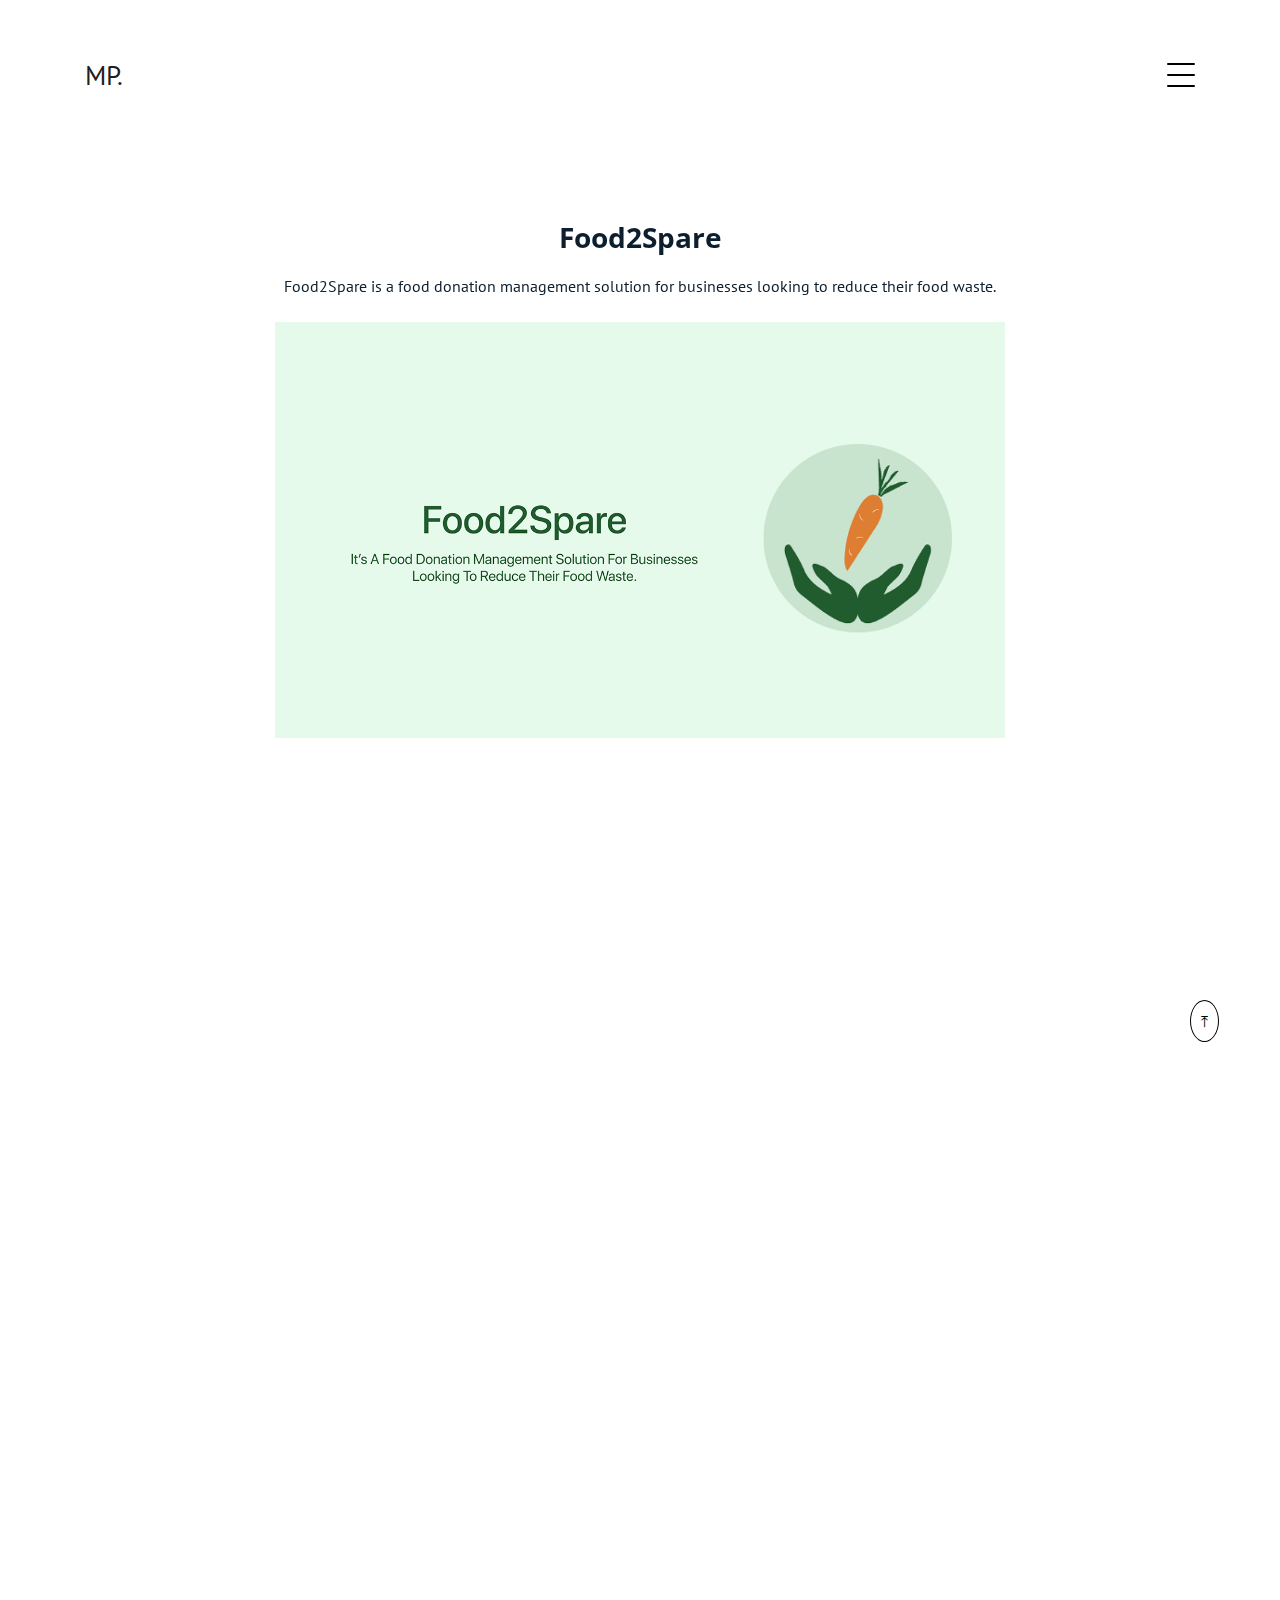
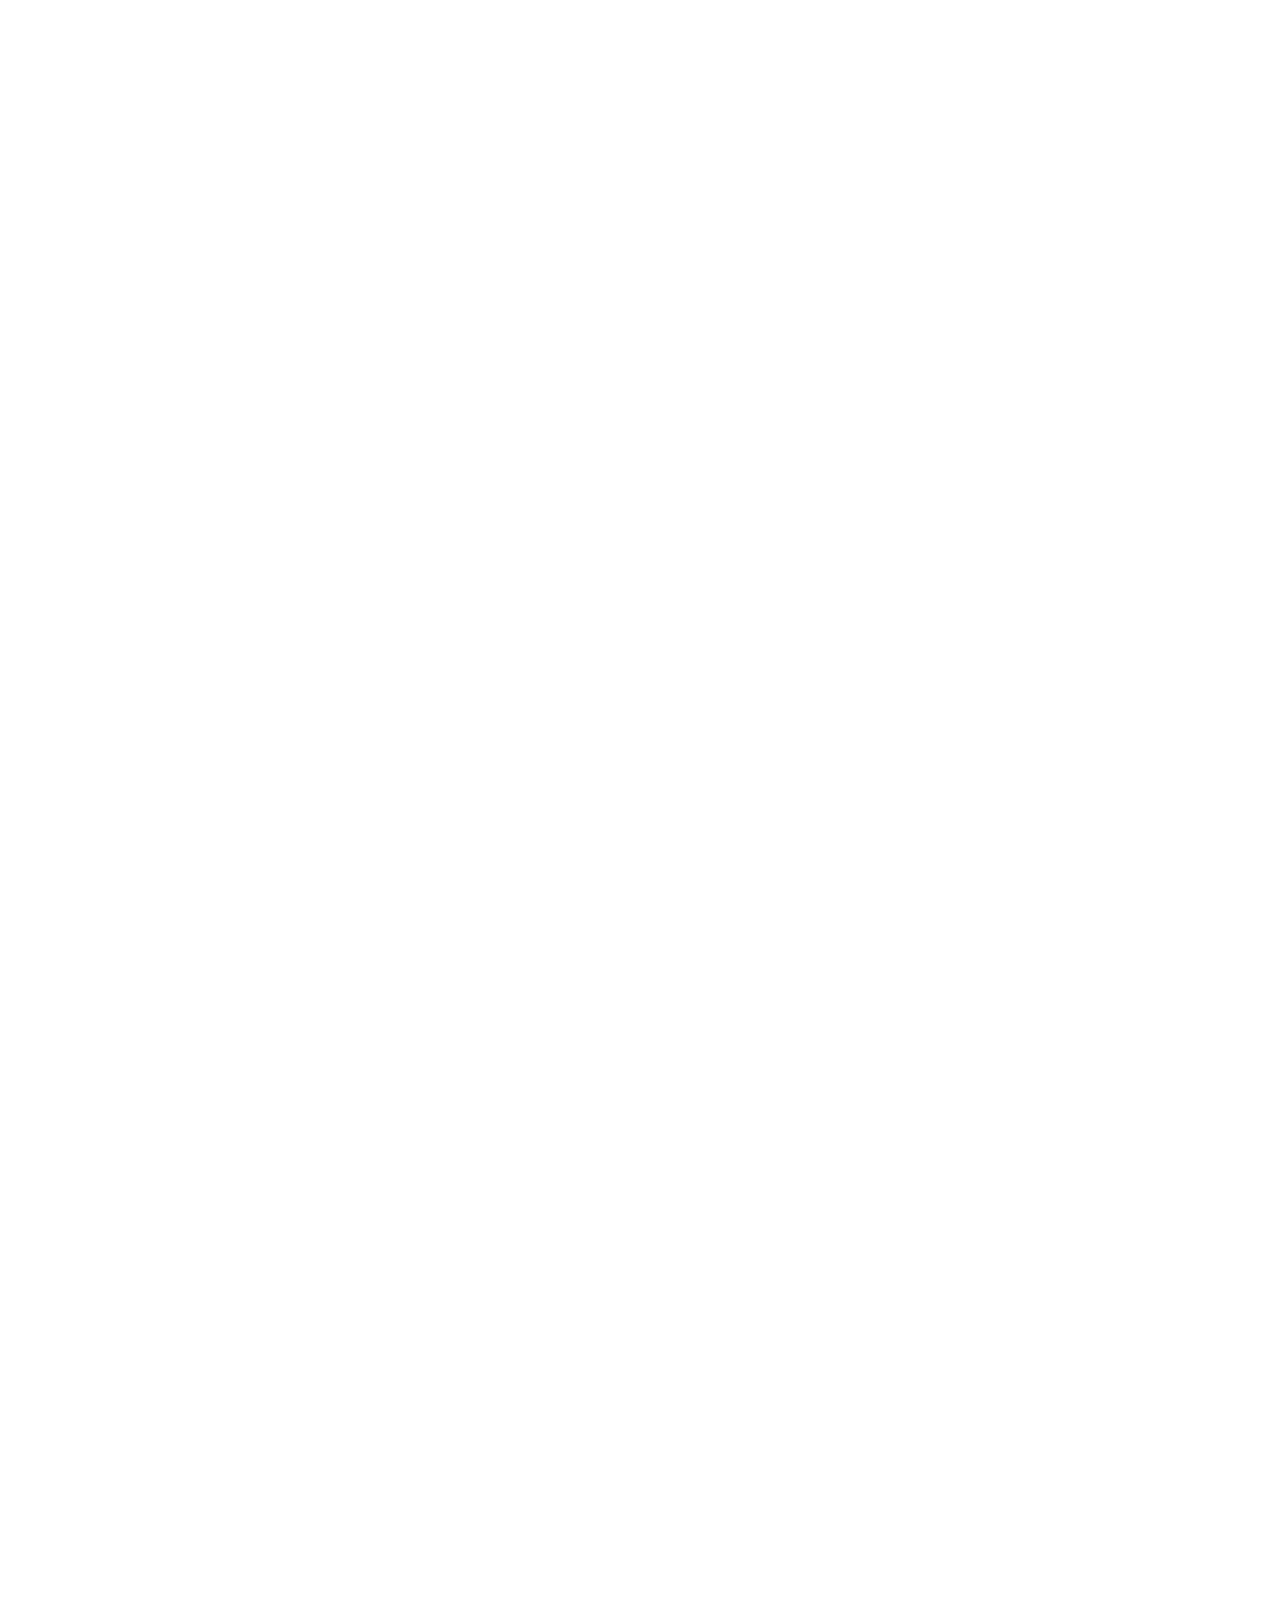
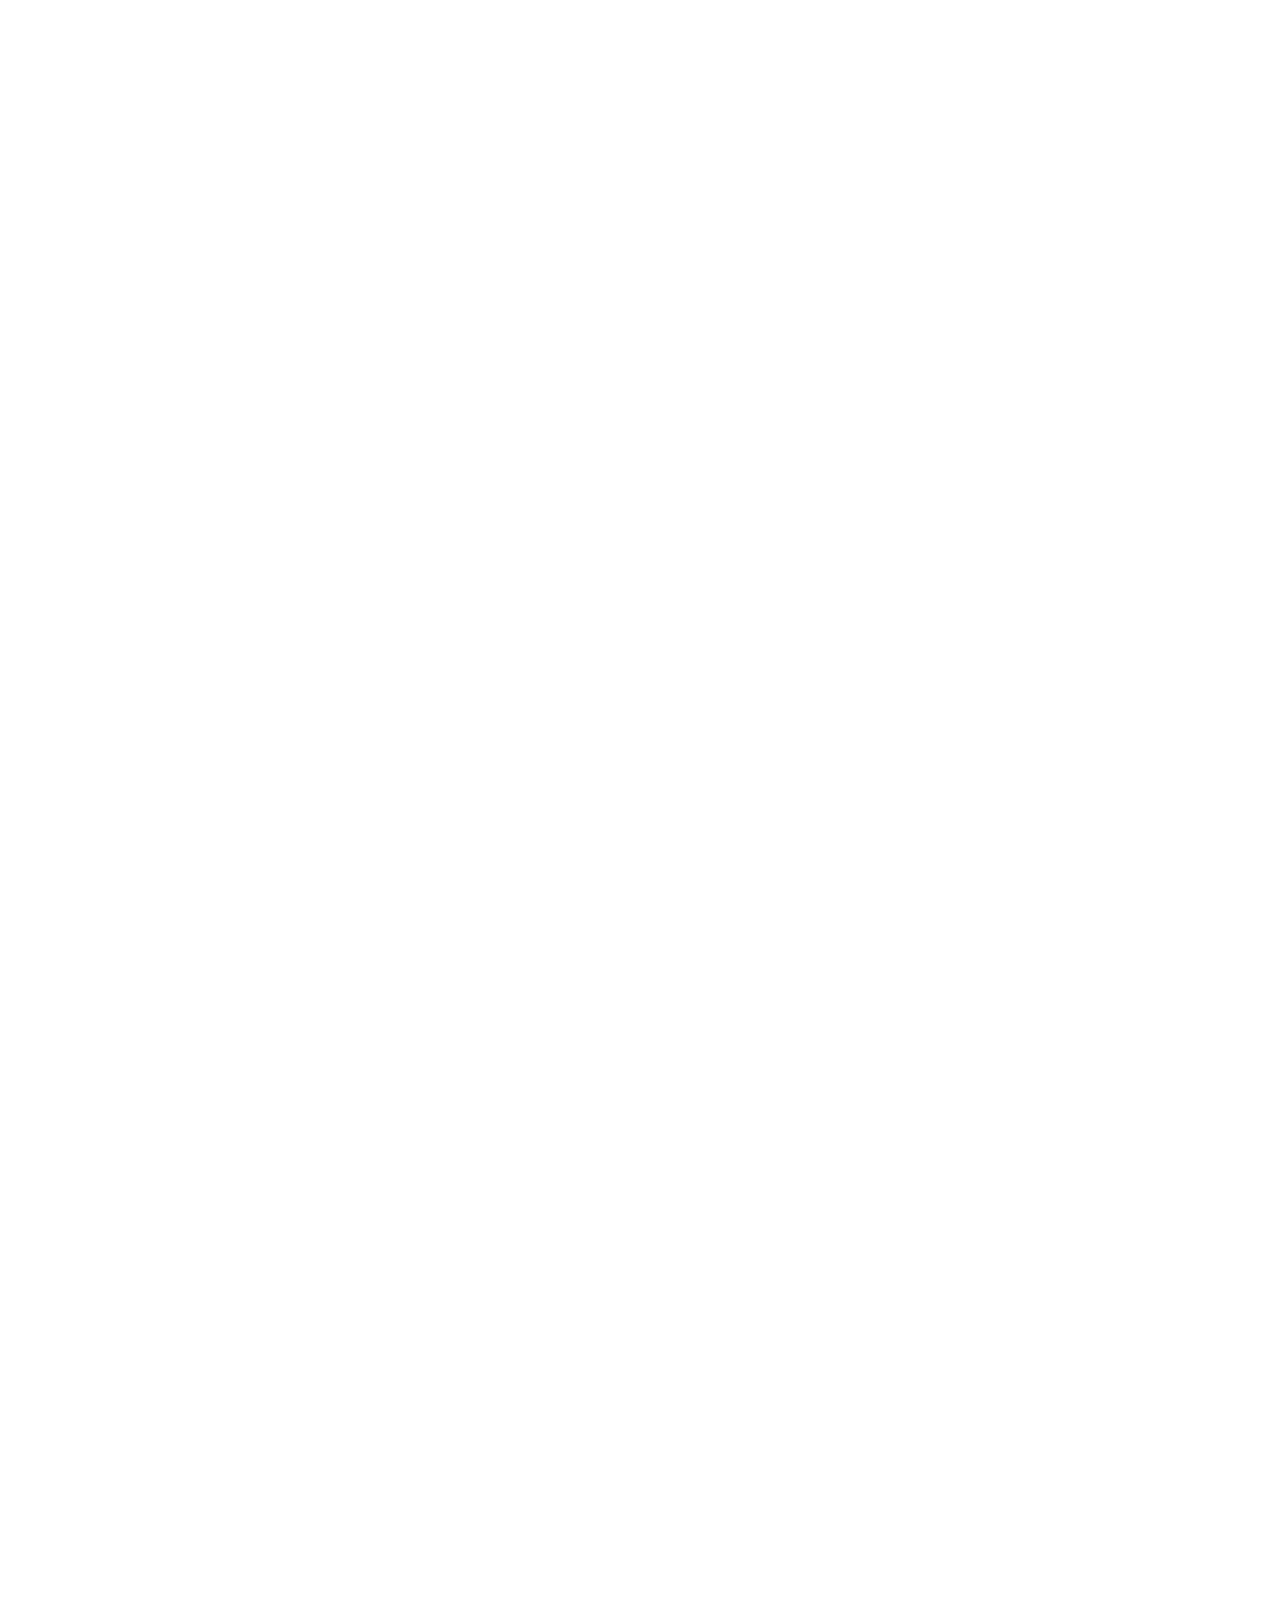
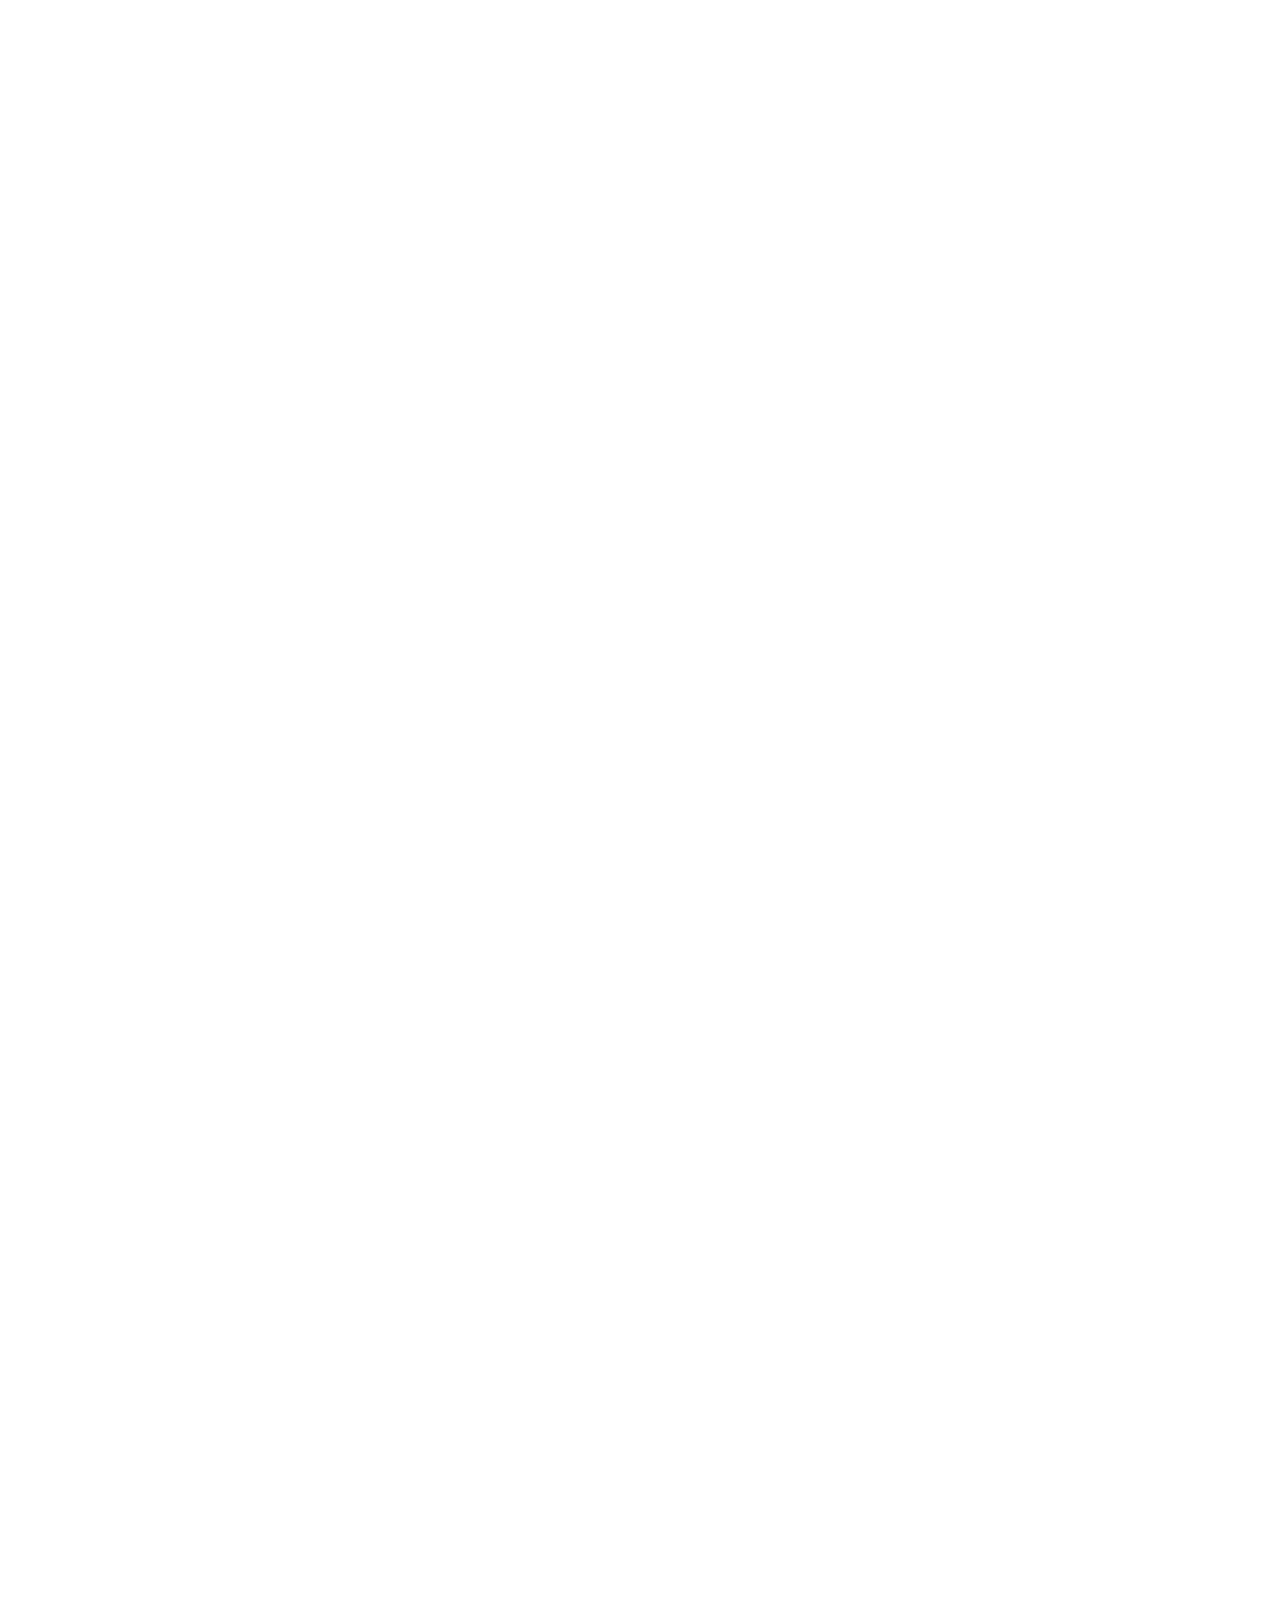
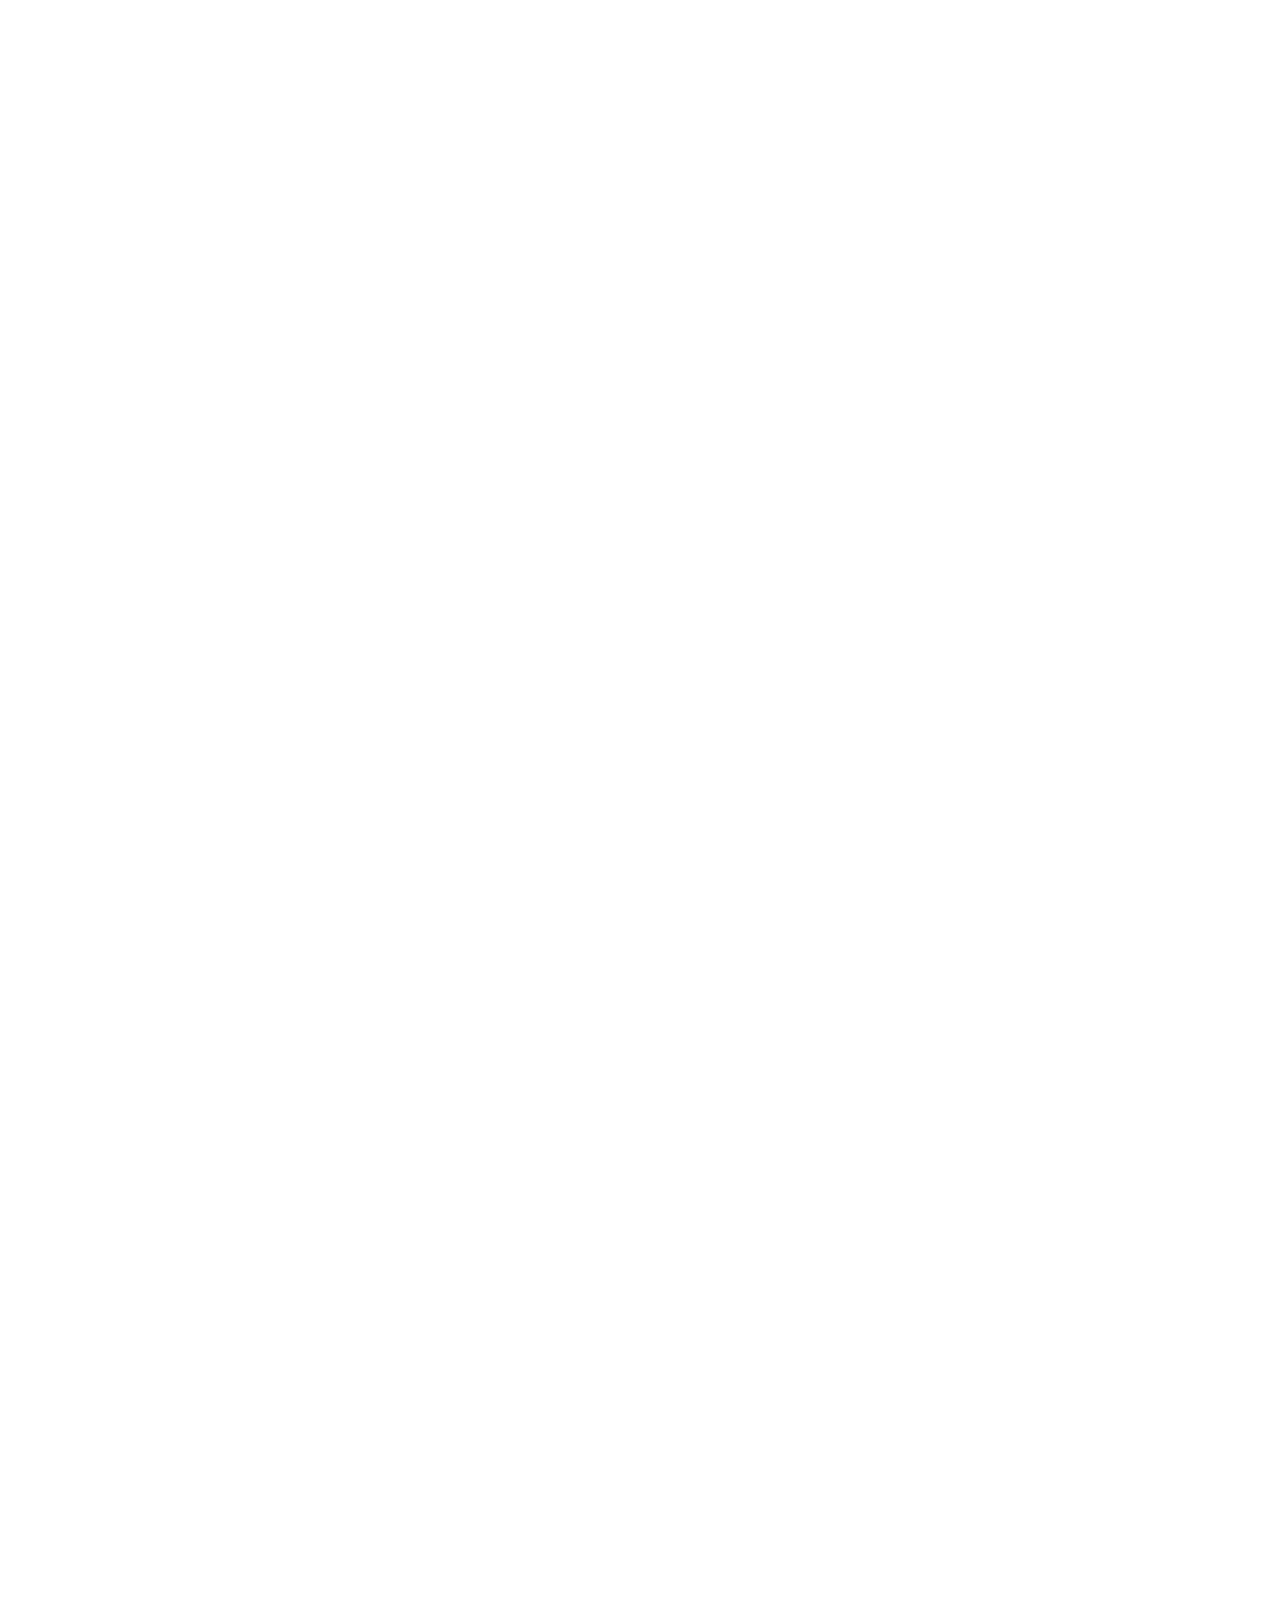
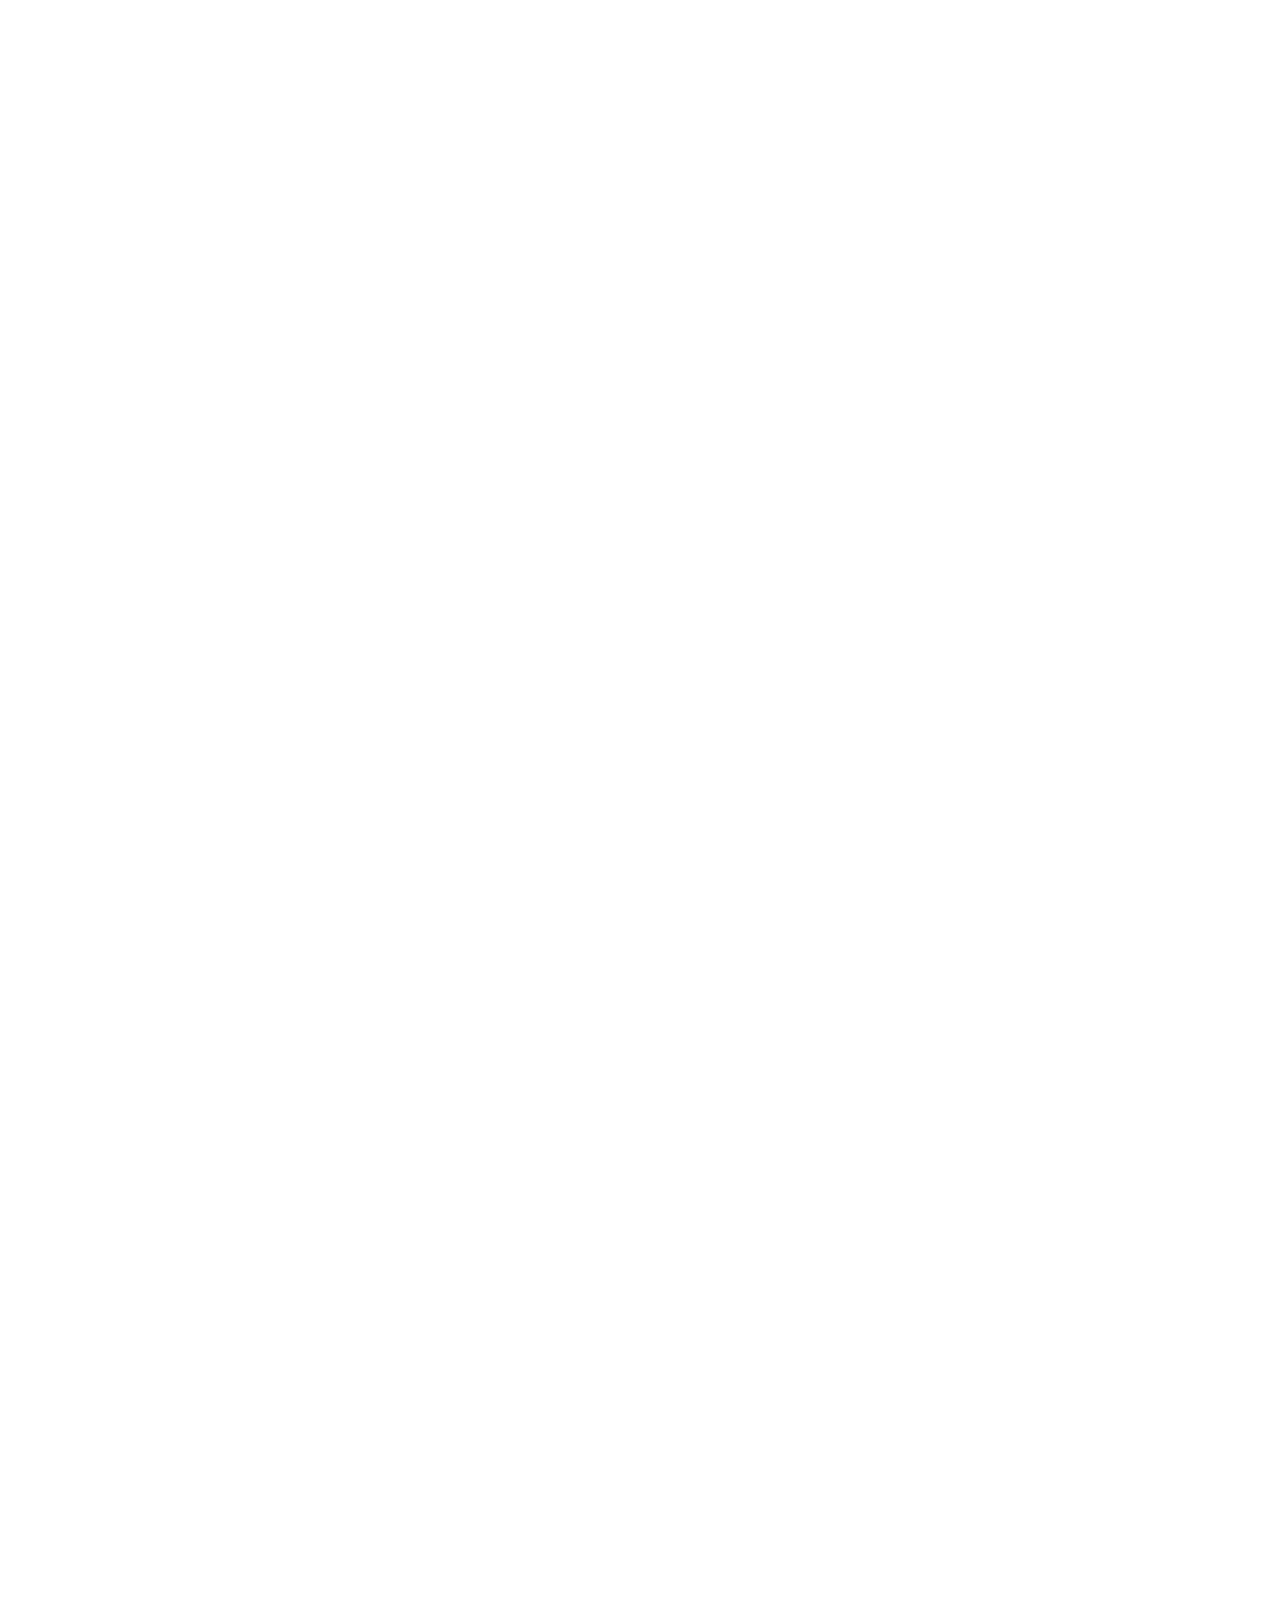
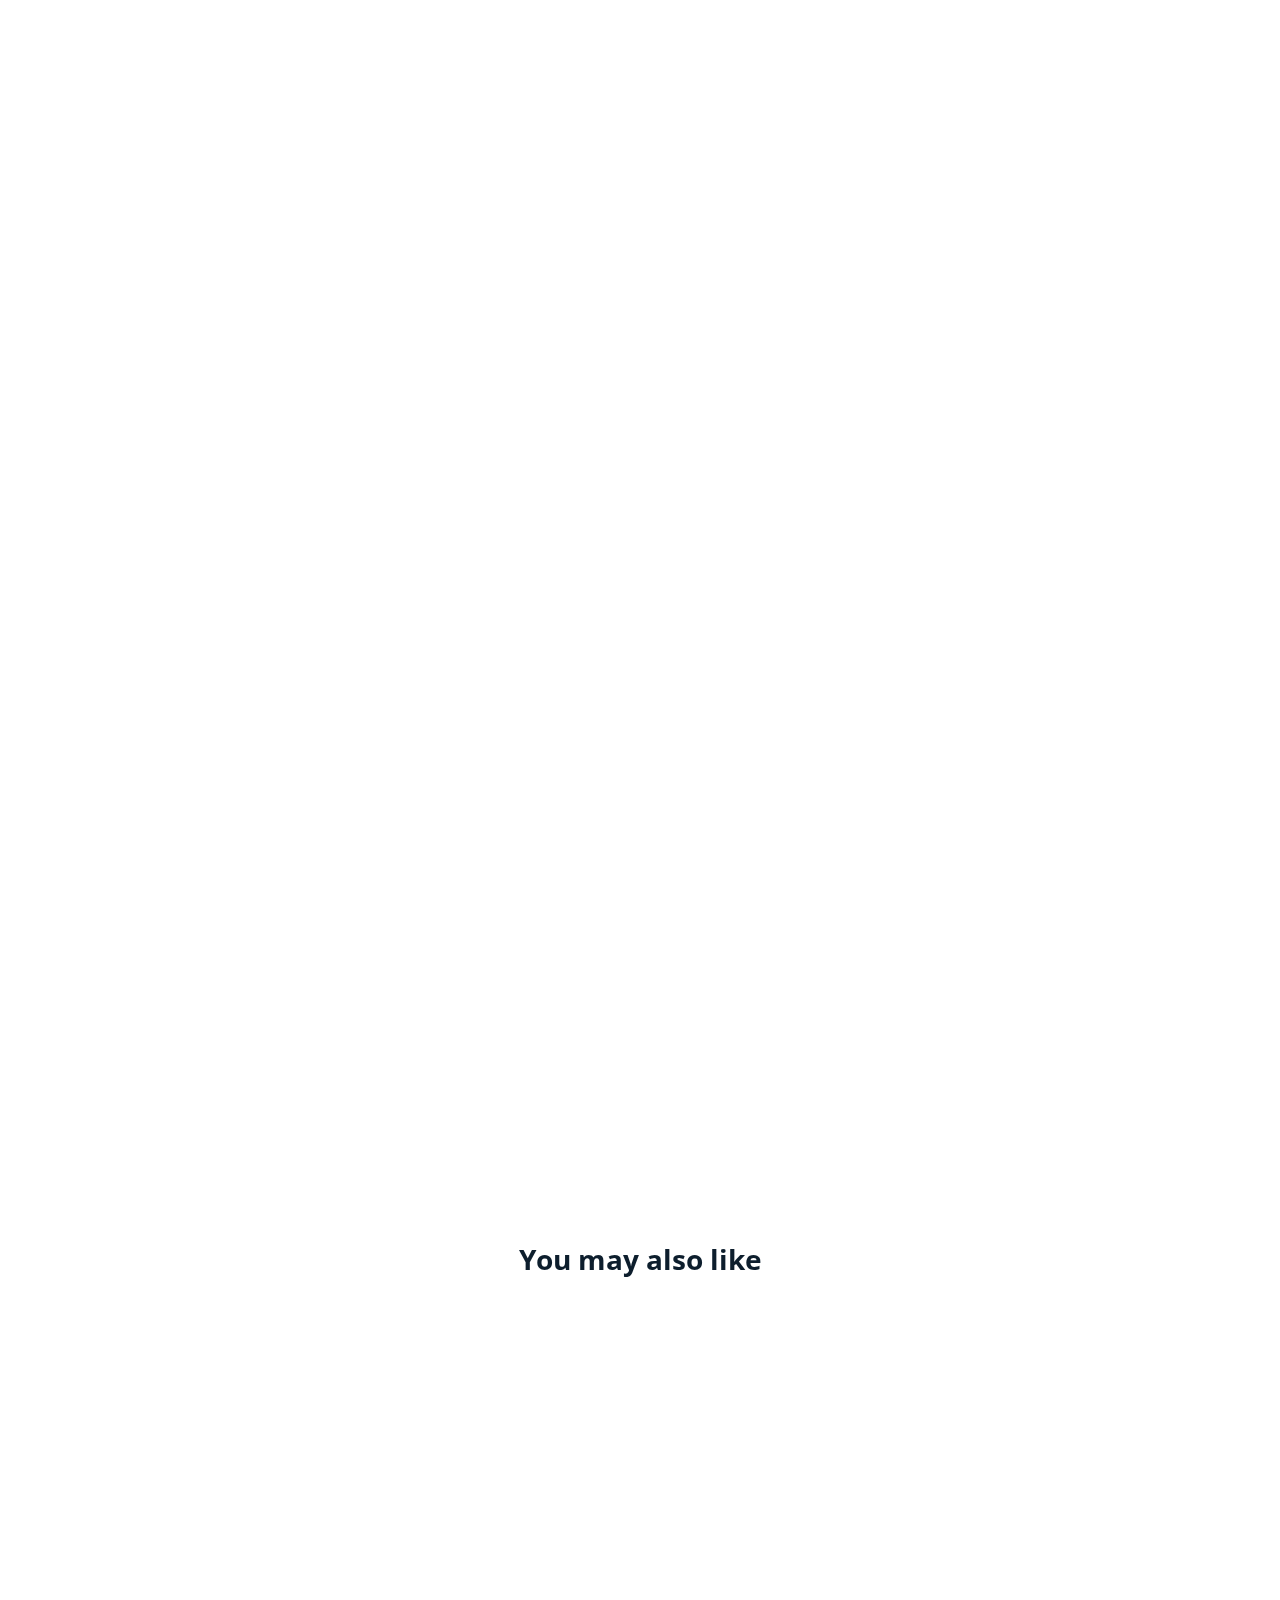
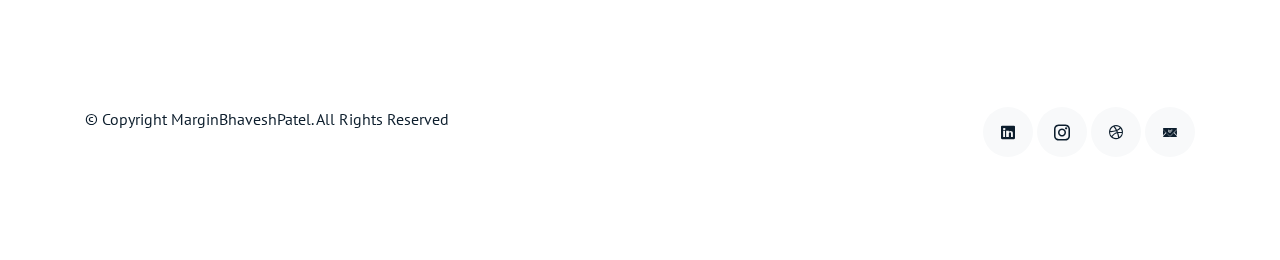
==== commit c43a2042: "Update work-single.html" ====
--- a/work-single.html
+++ b/work-single.html
@@ -96,31 +96,8 @@
         <div class="container">
           <div class="row align-items-stretch">
             <div class="col-md-8 center" data-aos="fade-up">
-              <img src="img/Food2Spare1.png" alt="Image" class="img-fluid">
-            </div>
-            <!-- <div class="col-md-4 ml-auto" data-aos="fade-up" data-aos-delay="100">
-              <div class="sticky-content">
-                <h3 class="h3" style="text-decoration: underline 1px;">Food2Spare</h3>
-                <p class="mb-4"><span class="text-muted">App</span></p>
-
-                <div class="mb-5">
-                  <p>Lorem ipsum dolor sit amet, consectetur adipisicing elit. Dolores illo, id recusandae molestias
-                    illum unde pariatur, enim tempora.</p>
-
-                </div>
-
-
-                <h4 class="h4 mb-3">What I did</h4>
-                <ul class="list-unstyled list-line mb-5">
-                  <li>Design</li>
-                  <li>HTML5/CSS3</li>
-                  <li>CMS</li>
-                  <li>Logo</li>
-                </ul>
-
-                
-              </div>
-            </div> -->
+              <img src="img/food2spare1.png" alt="Image" class="img-fluid">
+            </div>
           </div>
         </div>
       </div>
